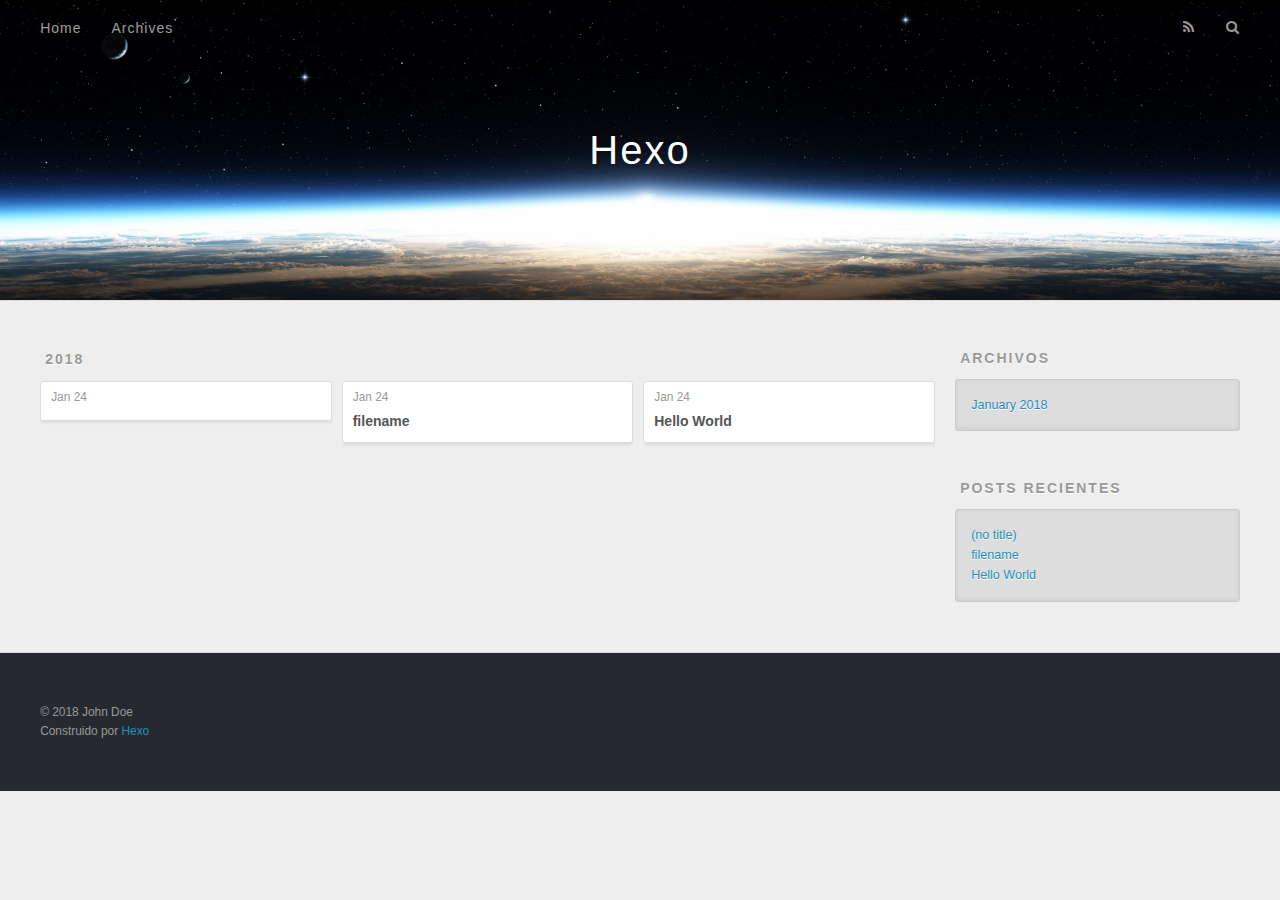
==== archives/index.html @ 4de9e670 "Site updated: 2018-01-24 11:43:22" ====
<!DOCTYPE html>
<html>
<head>
  <meta charset="utf-8">
  

  
  <title>Archivos | Hexo</title>
  <meta name="viewport" content="width=device-width, initial-scale=1, maximum-scale=1">
  <meta property="og:type" content="website">
<meta property="og:title" content="Hexo">
<meta property="og:url" content="http://yoursite.com/archives/index.html">
<meta property="og:site_name" content="Hexo">
<meta name="twitter:card" content="summary">
<meta name="twitter:title" content="Hexo">
  
    <link rel="alternate" href="/atom.xml" title="Hexo" type="application/atom+xml">
  
  
    <link rel="icon" href="/favicon.png">
  
  
    <link href="//fonts.googleapis.com/css?family=Source+Code+Pro" rel="stylesheet" type="text/css">
  
  <link rel="stylesheet" href="/css/style.css">
</head>

<body>
  <div id="container">
    <div id="wrap">
      <header id="header">
  <div id="banner"></div>
  <div id="header-outer" class="outer">
    <div id="header-title" class="inner">
      <h1 id="logo-wrap">
        <a href="/" id="logo">Hexo</a>
      </h1>
      
    </div>
    <div id="header-inner" class="inner">
      <nav id="main-nav">
        <a id="main-nav-toggle" class="nav-icon"></a>
        
          <a class="main-nav-link" href="/">Home</a>
        
          <a class="main-nav-link" href="/archives">Archives</a>
        
      </nav>
      <nav id="sub-nav">
        
          <a id="nav-rss-link" class="nav-icon" href="/atom.xml" title="RSS"></a>
        
        <a id="nav-search-btn" class="nav-icon" title="Buscar"></a>
      </nav>
      <div id="search-form-wrap">
        <form action="//google.com/search" method="get" accept-charset="UTF-8" class="search-form"><input type="search" name="q" class="search-form-input" placeholder="Search"><button type="submit" class="search-form-submit">&#xF002;</button><input type="hidden" name="sitesearch" value="http://yoursite.com"></form>
      </div>
    </div>
  </div>
</header>
      <div class="outer">
        <section id="main">
  
  
    
    
      
      
      <section class="archives-wrap">
        <div class="archive-year-wrap">
          <a href="/archives/2018" class="archive-year">2018</a>
        </div>
        <div class="archives">
    
    <article class="archive-article archive-type-post">
  <div class="archive-article-inner">
    <header class="archive-article-header">
      <a href="/2018/01/24/hello/" class="archive-article-date">
  <time datetime="2018-01-24T03:42:37.591Z" itemprop="datePublished">Jan 24</time>
</a>
      
    </header>
  </div>
</article>
  
    
    
    <article class="archive-article archive-type-post">
  <div class="archive-article-inner">
    <header class="archive-article-header">
      <a href="/2018/01/24/filename/" class="archive-article-date">
  <time datetime="2018-01-24T03:04:12.000Z" itemprop="datePublished">Jan 24</time>
</a>
      
  
    <h1 itemprop="name">
      <a class="archive-article-title" href="/2018/01/24/filename/">filename</a>
    </h1>
  

    </header>
  </div>
</article>
  
    
    
    <article class="archive-article archive-type-post">
  <div class="archive-article-inner">
    <header class="archive-article-header">
      <a href="/2018/01/24/hello-world/" class="archive-article-date">
  <time datetime="2018-01-24T02:50:59.111Z" itemprop="datePublished">Jan 24</time>
</a>
      
  
    <h1 itemprop="name">
      <a class="archive-article-title" href="/2018/01/24/hello-world/">Hello World</a>
    </h1>
  

    </header>
  </div>
</article>
  
  
    </div></section>
  


</section>
        
          <aside id="sidebar">
  
    

  
    

  
    
  
    
  <div class="widget-wrap">
    <h3 class="widget-title">Archivos</h3>
    <div class="widget">
      <ul class="archive-list"><li class="archive-list-item"><a class="archive-list-link" href="/archives/2018/01/">January 2018</a></li></ul>
    </div>
  </div>


  
    
  <div class="widget-wrap">
    <h3 class="widget-title">Posts recientes</h3>
    <div class="widget">
      <ul>
        
          <li>
            <a href="/2018/01/24/hello/">(no title)</a>
          </li>
        
          <li>
            <a href="/2018/01/24/filename/">filename</a>
          </li>
        
          <li>
            <a href="/2018/01/24/hello-world/">Hello World</a>
          </li>
        
      </ul>
    </div>
  </div>

  
</aside>
        
      </div>
      <footer id="footer">
  
  <div class="outer">
    <div id="footer-info" class="inner">
      &copy; 2018 John Doe<br>
      Construido por <a href="http://hexo.io/" target="_blank">Hexo</a>
    </div>
  </div>
</footer>
    </div>
    <nav id="mobile-nav">
  
    <a href="/" class="mobile-nav-link">Home</a>
  
    <a href="/archives" class="mobile-nav-link">Archives</a>
  
</nav>
    

<script src="//ajax.googleapis.com/ajax/libs/jquery/2.0.3/jquery.min.js"></script>


  <link rel="stylesheet" href="/fancybox/jquery.fancybox.css">
  <script src="/fancybox/jquery.fancybox.pack.js"></script>


<script src="/js/script.js"></script>



  </div>
</body>
</html>
---- css/style.css ----
body {
  width: 100%;
}
body:before,
body:after {
  content: "";
  display: table;
}
body:after {
  clear: both;
}
html,
body,
div,
span,
applet,
object,
iframe,
h1,
h2,
h3,
h4,
h5,
h6,
p,
blockquote,
pre,
a,
abbr,
acronym,
address,
big,
cite,
code,
del,
dfn,
em,
img,
ins,
kbd,
q,
s,
samp,
small,
strike,
strong,
sub,
sup,
tt,
var,
dl,
dt,
dd,
ol,
ul,
li,
fieldset,
form,
label,
legend,
table,
caption,
tbody,
tfoot,
thead,
tr,
th,
td {
  margin: 0;
  padding: 0;
  border: 0;
  outline: 0;
  font-weight: inherit;
  font-style: inherit;
  font-family: inherit;
  font-size: 100%;
  vertical-align: baseline;
}
body {
  line-height: 1;
  color: #000;
  background: #fff;
}
ol,
ul {
  list-style: none;
}
table {
  border-collapse: separate;
  border-spacing: 0;
  vertical-align: middle;
}
caption,
th,
td {
  text-align: left;
  font-weight: normal;
  vertical-align: middle;
}
a img {
  border: none;
}
input,
button {
  margin: 0;
  padding: 0;
}
input::-moz-focus-inner,
button::-moz-focus-inner {
  border: 0;
  padding: 0;
}
@font-face {
  font-family: FontAwesome;
  font-style: normal;
  font-weight: normal;
  src: url("fonts/fontawesome-webfont.eot?v=#4.0.3");
  src: url("fonts/fontawesome-webfont.eot?#iefix&v=#4.0.3") format("embedded-opentype"), url("fonts/fontawesome-webfont.woff?v=#4.0.3") format("woff"), url("fonts/fontawesome-webfont.ttf?v=#4.0.3") format("truetype"), url("fonts/fontawesome-webfont.svg#fontawesomeregular?v=#4.0.3") format("svg");
}
html,
body,
#container {
  height: 100%;
}
body {
  background: #eee;
  font: 14px -apple-system, BlinkMacSystemFont, "Segoe UI", "Roboto", "Oxygen", "Ubuntu", "Cantarell", "Fira Sans", "Droid Sans", "Helvetica Neue", sans-serif;
  -webkit-text-size-adjust: 100%;
}
.outer {
  max-width: 1220px;
  margin: 0 auto;
  padding: 0 20px;
}
.outer:before,
.outer:after {
  content: "";
  display: table;
}
.outer:after {
  clear: both;
}
.inner {
  display: inline;
  float: left;
  width: 98.33333333333333%;
  margin: 0 0.833333333333333%;
}
.left,
.alignleft {
  float: left;
}
.right,
.alignright {
  float: right;
}
.clear {
  clear: both;
}
#container {
  position: relative;
}
.mobile-nav-on {
  overflow: hidden;
}
#wrap {
  height: 100%;
  width: 100%;
  position: absolute;
  top: 0;
  left: 0;
  -webkit-transition: 0.2s ease-out;
  -moz-transition: 0.2s ease-out;
  -ms-transition: 0.2s ease-out;
  transition: 0.2s ease-out;
  z-index: 1;
  background: #eee;
}
.mobile-nav-on #wrap {
  left: 280px;
}
@media screen and (min-width: 768px) {
  #main {
    display: inline;
    float: left;
    width: 73.33333333333333%;
    margin: 0 0.833333333333333%;
  }
}
.article-date,
.article-category-link,
.archive-year,
.widget-title {
  text-decoration: none;
  text-transform: uppercase;
  letter-spacing: 2px;
  color: #999;
  margin-bottom: 1em;
  margin-left: 5px;
  line-height: 1em;
  text-shadow: 0 1px #fff;
  font-weight: bold;
}
.article-inner,
.archive-article-inner {
  background: #fff;
  -webkit-box-shadow: 1px 2px 3px #ddd;
  box-shadow: 1px 2px 3px #ddd;
  border: 1px solid #ddd;
  border-radius: 3px;
}
.article-entry h1,
.widget h1 {
  font-size: 2em;
}
.article-entry h2,
.widget h2 {
  font-size: 1.5em;
}
.article-entry h3,
.widget h3 {
  font-size: 1.3em;
}
.article-entry h4,
.widget h4 {
  font-size: 1.2em;
}
.article-entry h5,
.widget h5 {
  font-size: 1em;
}
.article-entry h6,
.widget h6 {
  font-size: 1em;
  color: #999;
}
.article-entry hr,
.widget hr {
  border: 1px dashed #ddd;
}
.article-entry strong,
.widget strong {
  font-weight: bold;
}
.article-entry em,
.widget em,
.article-entry cite,
.widget cite {
  font-style: italic;
}
.article-entry sup,
.widget sup,
.article-entry sub,
.widget sub {
  font-size: 0.75em;
  line-height: 0;
  position: relative;
  vertical-align: baseline;
}
.article-entry sup,
.widget sup {
  top: -0.5em;
}
.article-entry sub,
.widget sub {
  bottom: -0.2em;
}
.article-entry small,
.widget small {
  font-size: 0.85em;
}
.article-entry acronym,
.widget acronym,
.article-entry abbr,
.widget abbr {
  border-bottom: 1px dotted;
}
.article-entry ul,
.widget ul,
.article-entry ol,
.widget ol,
.article-entry dl,
.widget dl {
  margin: 0 20px;
  line-height: 1.6em;
}
.article-entry ul ul,
.widget ul ul,
.article-entry ol ul,
.widget ol ul,
.article-entry ul ol,
.widget ul ol,
.article-entry ol ol,
.widget ol ol {
  margin-top: 0;
  margin-bottom: 0;
}
.article-entry ul,
.widget ul {
  list-style: disc;
}
.article-entry ol,
.widget ol {
  list-style: decimal;
}
.article-entry dt,
.widget dt {
  font-weight: bold;
}
#header {
  height: 300px;
  position: relative;
  border-bottom: 1px solid #ddd;
}
#header:before,
#header:after {
  content: "";
  position: absolute;
  left: 0;
  right: 0;
  height: 40px;
}
#header:before {
  top: 0;
  background: -webkit-linear-gradient(rgba(0,0,0,0.2), transparent);
  background: -moz-linear-gradient(rgba(0,0,0,0.2), transparent);
  background: -ms-linear-gradient(rgba(0,0,0,0.2), transparent);
  background: linear-gradient(rgba(0,0,0,0.2), transparent);
}
#header:after {
  bottom: 0;
  background: -webkit-linear-gradient(transparent, rgba(0,0,0,0.2));
  background: -moz-linear-gradient(transparent, rgba(0,0,0,0.2));
  background: -ms-linear-gradient(transparent, rgba(0,0,0,0.2));
  background: linear-gradient(transparent, rgba(0,0,0,0.2));
}
#header-outer {
  height: 100%;
  position: relative;
}
#header-inner {
  position: relative;
  overflow: hidden;
}
#banner {
  position: absolute;
  top: 0;
  left: 0;
  width: 100%;
  height: 100%;
  background: url("images/banner.jpg") center #000;
  -webkit-background-size: cover;
  -moz-background-size: cover;
  background-size: cover;
  z-index: -1;
}
#header-title {
  text-align: center;
  height: 40px;
  position: absolute;
  top: 50%;
  left: 0;
  margin-top: -20px;
}
#logo,
#subtitle {
  text-decoration: none;
  color: #fff;
  font-weight: 300;
  text-shadow: 0 1px 4px rgba(0,0,0,0.3);
}
#logo {
  font-size: 40px;
  line-height: 40px;
  letter-spacing: 2px;
}
#subtitle {
  font-size: 16px;
  line-height: 16px;
  letter-spacing: 1px;
}
#subtitle-wrap {
  margin-top: 16px;
}
#main-nav {
  float: left;
  margin-left: -15px;
}
.nav-icon,
.main-nav-link {
  float: left;
  color: #fff;
  opacity: 0.6;
  text-decoration: none;
  text-shadow: 0 1px rgba(0,0,0,0.2);
  -webkit-transition: opacity 0.2s;
  -moz-transition: opacity 0.2s;
  -ms-transition: opacity 0.2s;
  transition: opacity 0.2s;
  display: block;
  padding: 20px 15px;
}
.nav-icon:hover,
.main-nav-link:hover {
  opacity: 1;
}
.nav-icon {
  font-family: FontAwesome;
  text-align: center;
  font-size: 14px;
  width: 14px;
  height: 14px;
  padding: 20px 15px;
  position: relative;
  cursor: pointer;
}
.main-nav-link {
  font-weight: 300;
  letter-spacing: 1px;
}
@media screen and (max-width: 479px) {
  .main-nav-link {
    display: none;
  }
}
#main-nav-toggle {
  display: none;
}
#main-nav-toggle:before {
  content: "\f0c9";
}
@media screen and (max-width: 479px) {
  #main-nav-toggle {
    display: block;
  }
}
#sub-nav {
  float: right;
  margin-right: -15px;
}
#nav-rss-link:before {
  content: "\f09e";
}
#nav-search-btn:before {
  content: "\f002";
}
#search-form-wrap {
  position: absolute;
  top: 15px;
  width: 150px;
  height: 30px;
  right: -150px;
  opacity: 0;
  -webkit-transition: 0.2s ease-out;
  -moz-transition: 0.2s ease-out;
  -ms-transition: 0.2s ease-out;
  transition: 0.2s ease-out;
}
#search-form-wrap.on {
  opacity: 1;
  right: 0;
}
@media screen and (max-width: 479px) {
  #search-form-wrap {
    width: 100%;
    right: -100%;
  }
}
.search-form {
  position: absolute;
  top: 0;
  left: 0;
  right: 0;
  background: #fff;
  padding: 5px 15px;
  border-radius: 15px;
  -webkit-box-shadow: 0 0 10px rgba(0,0,0,0.3);
  box-shadow: 0 0 10px rgba(0,0,0,0.3);
}
.search-form-input {
  border: none;
  background: none;
  color: #555;
  width: 100%;
  font: 13px -apple-system, BlinkMacSystemFont, "Segoe UI", "Roboto", "Oxygen", "Ubuntu", "Cantarell", "Fira Sans", "Droid Sans", "Helvetica Neue", sans-serif;
  outline: none;
}
.search-form-input::-webkit-search-results-decoration,
.search-form-input::-webkit-search-cancel-button {
  -webkit-appearance: none;
}
.search-form-submit {
  position: absolute;
  top: 50%;
  right: 10px;
  margin-top: -7px;
  font: 13px FontAwesome;
  border: none;
  background: none;
  color: #bbb;
  cursor: pointer;
}
.search-form-submit:hover,
.search-form-submit:focus {
  color: #777;
}
.article {
  margin: 50px 0;
}
.article-inner {
  overflow: hidden;
}
.article-meta:before,
.article-meta:after {
  content: "";
  display: table;
}
.article-meta:after {
  clear: both;
}
.article-date {
  float: left;
}
.article-category {
  float: left;
  line-height: 1em;
  color: #ccc;
  text-shadow: 0 1px #fff;
  margin-left: 8px;
}
.article-category:before {
  content: "\2022";
}
.article-category-link {
  margin: 0 12px 1em;
}
.article-header {
  padding: 20px 20px 0;
}
.article-title {
  text-decoration: none;
  font-size: 2em;
  font-weight: bold;
  color: #555;
  line-height: 1.1em;
  -webkit-transition: color 0.2s;
  -moz-transition: color 0.2s;
  -ms-transition: color 0.2s;
  transition: color 0.2s;
}
a.article-title:hover {
  color: #258fb8;
}
.article-entry {
  color: #555;
  padding: 0 20px;
}
.article-entry:before,
.article-entry:after {
  content: "";
  display: table;
}
.article-entry:after {
  clear: both;
}
.article-entry p,
.article-entry table {
  line-height: 1.6em;
  margin: 1.6em 0;
}
.article-entry h1,
.article-entry h2,
.article-entry h3,
.article-entry h4,
.article-entry h5,
.article-entry h6 {
  font-weight: bold;
}
.article-entry h1,
.article-entry h2,
.article-entry h3,
.article-entry h4,
.article-entry h5,
.article-entry h6 {
  line-height: 1.1em;
  margin: 1.1em 0;
}
.article-entry a {
  color: #258fb8;
  text-decoration: none;
}
.article-entry a:hover {
  text-decoration: underline;
}
.article-entry ul,
.article-entry ol,
.article-entry dl {
  margin-top: 1.6em;
  margin-bottom: 1.6em;
}
.article-entry img,
.article-entry video {
  max-width: 100%;
  height: auto;
  display: block;
  margin: auto;
}
.article-entry iframe {
  border: none;
}
.article-entry table {
  width: 100%;
  border-collapse: collapse;
  border-spacing: 0;
}
.article-entry th {
  font-weight: bold;
  border-bottom: 3px solid #ddd;
  padding-bottom: 0.5em;
}
.article-entry td {
  border-bottom: 1px solid #ddd;
  padding: 10px 0;
}
.article-entry blockquote {
  font-family: Georgia, "Times New Roman", serif;
  font-size: 1.4em;
  margin: 1.6em 20px;
  text-align: center;
}
.article-entry blockquote footer {
  font-size: 14px;
  margin: 1.6em 0;
  font-family: -apple-system, BlinkMacSystemFont, "Segoe UI", "Roboto", "Oxygen", "Ubuntu", "Cantarell", "Fira Sans", "Droid Sans", "Helvetica Neue", sans-serif;
}
.article-entry blockquote footer cite:before {
  content: "—";
  padding: 0 0.5em;
}
.article-entry .pullquote {
  text-align: left;
  width: 45%;
  margin: 0;
}
.article-entry .pullquote.left {
  margin-left: 0.5em;
  margin-right: 1em;
}
.article-entry .pullquote.right {
  margin-right: 0.5em;
  margin-left: 1em;
}
.article-entry .caption {
  color: #999;
  display: block;
  font-size: 0.9em;
  margin-top: 0.5em;
  position: relative;
  text-align: center;
}
.article-entry .video-container {
  position: relative;
  padding-top: 56.25%;
  height: 0;
  overflow: hidden;
}
.article-entry .video-container iframe,
.article-entry .video-container object,
.article-entry .video-container embed {
  position: absolute;
  top: 0;
  left: 0;
  width: 100%;
  height: 100%;
  margin-top: 0;
}
.article-more-link a {
  display: inline-block;
  line-height: 1em;
  padding: 6px 15px;
  border-radius: 15px;
  background: #eee;
  color: #999;
  text-shadow: 0 1px #fff;
  text-decoration: none;
}
.article-more-link a:hover {
  background: #258fb8;
  color: #fff;
  text-decoration: none;
  text-shadow: 0 1px #1e7293;
}
.article-footer {
  font-size: 0.85em;
  line-height: 1.6em;
  border-top: 1px solid #ddd;
  padding-top: 1.6em;
  margin: 0 20px 20px;
}
.article-footer:before,
.article-footer:after {
  content: "";
  display: table;
}
.article-footer:after {
  clear: both;
}
.article-footer a {
  color: #999;
  text-decoration: none;
}
.article-footer a:hover {
  color: #555;
}
.article-tag-list-item {
  float: left;
  margin-right: 10px;
}
.article-tag-list-link:before {
  content: "#";
}
.article-comment-link {
  float: right;
}
.article-comment-link:before {
  content: "\f075";
  font-family: FontAwesome;
  padding-right: 8px;
}
.article-share-link {
  cursor: pointer;
  float: right;
  margin-left: 20px;
}
.article-share-link:before {
  content: "\f064";
  font-family: FontAwesome;
  padding-right: 6px;
}
#article-nav {
  position: relative;
}
#article-nav:before,
#article-nav:after {
  content: "";
  display: table;
}
#article-nav:after {
  clear: both;
}
@media screen and (min-width: 768px) {
  #article-nav {
    margin: 50px 0;
  }
  #article-nav:before {
    width: 8px;
    height: 8px;
    position: absolute;
    top: 50%;
    left: 50%;
    margin-top: -4px;
    margin-left: -4px;
    content: "";
    border-radius: 50%;
    background: #ddd;
    -webkit-box-shadow: 0 1px 2px #fff;
    box-shadow: 0 1px 2px #fff;
  }
}
.article-nav-link-wrap {
  text-decoration: none;
  text-shadow: 0 1px #fff;
  color: #999;
  -webkit-box-sizing: border-box;
  -moz-box-sizing: border-box;
  box-sizing: border-box;
  margin-top: 50px;
  text-align: center;
  display: block;
}
.article-nav-link-wrap:hover {
  color: #555;
}
@media screen and (min-width: 768px) {
  .article-nav-link-wrap {
    width: 50%;
    margin-top: 0;
  }
}
@media screen and (min-width: 768px) {
  #article-nav-newer {
    float: left;
    text-align: right;
    padding-right: 20px;
  }
}
@media screen and (min-width: 768px) {
  #article-nav-older {
    float: right;
    text-align: left;
    padding-left: 20px;
  }
}
.article-nav-caption {
  text-transform: uppercase;
  letter-spacing: 2px;
  color: #ddd;
  line-height: 1em;
  font-weight: bold;
}
#article-nav-newer .article-nav-caption {
  margin-right: -2px;
}
.article-nav-title {
  font-size: 0.85em;
  line-height: 1.6em;
  margin-top: 0.5em;
}
.article-share-box {
  position: absolute;
  display: none;
  background: #fff;
  -webkit-box-shadow: 1px 2px 10px rgba(0,0,0,0.2);
  box-shadow: 1px 2px 10px rgba(0,0,0,0.2);
  border-radius: 3px;
  margin-left: -145px;
  overflow: hidden;
  z-index: 1;
}
.article-share-box.on {
  display: block;
}
.article-share-input {
  width: 100%;
  background: none;
  -webkit-box-sizing: border-box;
  -moz-box-sizing: border-box;
  box-sizing: border-box;
  font: 14px -apple-system, BlinkMacSystemFont, "Segoe UI", "Roboto", "Oxygen", "Ubuntu", "Cantarell", "Fira Sans", "Droid Sans", "Helvetica Neue", sans-serif;
  padding: 0 15px;
  color: #555;
  outline: none;
  border: 1px solid #ddd;
  border-radius: 3px 3px 0 0;
  height: 36px;
  line-height: 36px;
}
.article-share-links {
  background: #eee;
}
.article-share-links:before,
.article-share-links:after {
  content: "";
  display: table;
}
.article-share-links:after {
  clear: both;
}
.article-share-twitter,
.article-share-facebook,
.article-share-pinterest,
.article-share-google {
  width: 50px;
  height: 36px;
  display: block;
  float: left;
  position: relative;
  color: #999;
  text-shadow: 0 1px #fff;
}
.article-share-twitter:before,
.article-share-facebook:before,
.article-share-pinterest:before,
.article-share-google:before {
  font-size: 20px;
  font-family: FontAwesome;
  width: 20px;
  height: 20px;
  position: absolute;
  top: 50%;
  left: 50%;
  margin-top: -10px;
  margin-left: -10px;
  text-align: center;
}
.article-share-twitter:hover,
.article-share-facebook:hover,
.article-share-pinterest:hover,
.article-share-google:hover {
  color: #fff;
}
.article-share-twitter:before {
  content: "\f099";
}
.article-share-twitter:hover {
  background: #00aced;
  text-shadow: 0 1px #008abe;
}
.article-share-facebook:before {
  content: "\f09a";
}
.article-share-facebook:hover {
  background: #3b5998;
  text-shadow: 0 1px #2f477a;
}
.article-share-pinterest:before {
  content: "\f0d2";
}
.article-share-pinterest:hover {
  background: #cb2027;
  text-shadow: 0 1px #a21a1f;
}
.article-share-google:before {
  content: "\f0d5";
}
.article-share-google:hover {
  background: #dd4b39;
  text-shadow: 0 1px #be3221;
}
.article-gallery {
  background: #000;
  position: relative;
}
.article-gallery-photos {
  position: relative;
  overflow: hidden;
}
.article-gallery-img {
  display: none;
  max-width: 100%;
}
.article-gallery-img:first-child {
  display: block;
}
.article-gallery-img.loaded {
  position: absolute;
  display: block;
}
.article-gallery-img img {
  display: block;
  max-width: 100%;
  margin: 0 auto;
}
#comments {
  background: #fff;
  -webkit-box-shadow: 1px 2px 3px #ddd;
  box-shadow: 1px 2px 3px #ddd;
  padding: 20px;
  border: 1px solid #ddd;
  border-radius: 3px;
  margin: 50px 0;
}
#comments a {
  color: #258fb8;
}
.archives-wrap {
  margin: 50px 0;
}
.archives:before,
.archives:after {
  content: "";
  display: table;
}
.archives:after {
  clear: both;
}
.archive-year-wrap {
  margin-bottom: 1em;
}
.archives {
  -webkit-column-gap: 10px;
  -moz-column-gap: 10px;
  column-gap: 10px;
}
@media screen and (min-width: 480px) and (max-width: 767px) {
  .archives {
    -webkit-column-count: 2;
    -moz-column-count: 2;
    column-count: 2;
  }
}
@media screen and (min-width: 768px) {
  .archives {
    -webkit-column-count: 3;
    -moz-column-count: 3;
    column-count: 3;
  }
}
.archive-article {
  -webkit-column-break-inside: avoid;
  page-break-inside: avoid;
  overflow: hidden;
  break-inside: avoid-column;
}
.archive-article-inner {
  padding: 10px;
  margin-bottom: 15px;
}
.archive-article-title {
  text-decoration: none;
  font-weight: bold;
  color: #555;
  -webkit-transition: color 0.2s;
  -moz-transition: color 0.2s;
  -ms-transition: color 0.2s;
  transition: color 0.2s;
  line-height: 1.6em;
}
.archive-article-title:hover {
  color: #258fb8;
}
.archive-article-footer {
  margin-top: 1em;
}
.archive-article-date {
  color: #999;
  text-decoration: none;
  font-size: 0.85em;
  line-height: 1em;
  margin-bottom: 0.5em;
  display: block;
}
#page-nav {
  margin: 50px auto;
  background: #fff;
  -webkit-box-shadow: 1px 2px 3px #ddd;
  box-shadow: 1px 2px 3px #ddd;
  border: 1px solid #ddd;
  border-radius: 3px;
  text-align: center;
  color: #999;
  overflow: hidden;
}
#page-nav:before,
#page-nav:after {
  content: "";
  display: table;
}
#page-nav:after {
  clear: both;
}
#page-nav a,
#page-nav span {
  padding: 10px 20px;
  line-height: 1;
  height: 2ex;
}
#page-nav a {
  color: #999;
  text-decoration: none;
}
#page-nav a:hover {
  background: #999;
  color: #fff;
}
#page-nav .prev {
  float: left;
}
#page-nav .next {
  float: right;
}
#page-nav .page-number {
  display: inline-block;
}
@media screen and (max-width: 479px) {
  #page-nav .page-number {
    display: none;
  }
}
#page-nav .current {
  color: #555;
  font-weight: bold;
}
#page-nav .space {
  color: #ddd;
}
#footer {
  background: #262a30;
  padding: 50px 0;
  border-top: 1px solid #ddd;
  color: #999;
}
#footer a {
  color: #258fb8;
  text-decoration: none;
}
#footer a:hover {
  text-decoration: underline;
}
#footer-info {
  line-height: 1.6em;
  font-size: 0.85em;
}
.article-entry pre,
.article-entry .highlight {
  background: #2d2d2d;
  margin: 0 -20px;
  padding: 15px 20px;
  border-style: solid;
  border-color: #ddd;
  border-width: 1px 0;
  overflow: auto;
  color: #ccc;
  line-height: 22.400000000000002px;
}
.article-entry .highlight .gutter pre,
.article-entry .gist .gist-file .gist-data .line-numbers {
  color: #666;
  font-size: 0.85em;
}
.article-entry pre,
.article-entry code {
  font-family: "Source Code Pro", Consolas, Monaco, Menlo, Consolas, monospace;
}
.article-entry code {
  background: #eee;
  text-shadow: 0 1px #fff;
  padding: 0 0.3em;
}
.article-entry pre code {
  background: none;
  text-shadow: none;
  padding: 0;
}
.article-entry .highlight pre {
  border: none;
  margin: 0;
  padding: 0;
}
.article-entry .highlight table {
  margin: 0;
  width: auto;
}
.article-entry .highlight td {
  border: none;
  padding: 0;
}
.article-entry .highlight figcaption {
  font-size: 0.85em;
  color: #999;
  line-height: 1em;
  margin-bottom: 1em;
}
.article-entry .highlight figcaption:before,
.article-entry .highlight figcaption:after {
  content: "";
  display: table;
}
.article-entry .highlight figcaption:after {
  clear: both;
}
.article-entry .highlight figcaption a {
  float: right;
}
.article-entry .highlight .gutter pre {
  text-align: right;
  padding-right: 20px;
}
.article-entry .highlight .line {
  height: 22.400000000000002px;
}
.article-entry .highlight .line.marked {
  background: #515151;
}
.article-entry .gist {
  margin: 0 -20px;
  border-style: solid;
  border-color: #ddd;
  border-width: 1px 0;
  background: #2d2d2d;
  padding: 15px 20px 15px 0;
}
.article-entry .gist .gist-file {
  border: none;
  font-family: "Source Code Pro", Consolas, Monaco, Menlo, Consolas, monospace;
  margin: 0;
}
.article-entry .gist .gist-file .gist-data {
  background: none;
  border: none;
}
.article-entry .gist .gist-file .gist-data .line-numbers {
  background: none;
  border: none;
  padding: 0 20px 0 0;
}
.article-entry .gist .gist-file .gist-data .line-data {
  padding: 0 !important;
}
.article-entry .gist .gist-file .highlight {
  margin: 0;
  padding: 0;
  border: none;
}
.article-entry .gist .gist-file .gist-meta {
  background: #2d2d2d;
  color: #999;
  font: 0.85em -apple-system, BlinkMacSystemFont, "Segoe UI", "Roboto", "Oxygen", "Ubuntu", "Cantarell", "Fira Sans", "Droid Sans", "Helvetica Neue", sans-serif;
  text-shadow: 0 0;
  padding: 0;
  margin-top: 1em;
  margin-left: 20px;
}
.article-entry .gist .gist-file .gist-meta a {
  color: #258fb8;
  font-weight: normal;
}
.article-entry .gist .gist-file .gist-meta a:hover {
  text-decoration: underline;
}
pre .comment,
pre .title {
  color: #999;
}
pre .variable,
pre .attribute,
pre .tag,
pre .regexp,
pre .ruby .constant,
pre .xml .tag .title,
pre .xml .pi,
pre .xml .doctype,
pre .html .doctype,
pre .css .id,
pre .css .class,
pre .css .pseudo {
  color: #f2777a;
}
pre .number,
pre .preprocessor,
pre .built_in,
pre .literal,
pre .params,
pre .constant {
  color: #f99157;
}
pre .class,
pre .ruby .class .title,
pre .css .rules .attribute {
  color: #9c9;
}
pre .string,
pre .value,
pre .inheritance,
pre .header,
pre .ruby .symbol,
pre .xml .cdata {
  color: #9c9;
}
pre .css .hexcolor {
  color: #6cc;
}
pre .function,
pre .python .decorator,
pre .python .title,
pre .ruby .function .title,
pre .ruby .title .keyword,
pre .perl .sub,
pre .javascript .title,
pre .coffeescript .title {
  color: #69c;
}
pre .keyword,
pre .javascript .function {
  color: #c9c;
}
@media screen and (max-width: 479px) {
  #mobile-nav {
    position: absolute;
    top: 0;
    left: 0;
    width: 280px;
    height: 100%;
    background: #191919;
    border-right: 1px solid #fff;
  }
}
@media screen and (max-width: 479px) {
  .mobile-nav-link {
    display: block;
    color: #999;
    text-decoration: none;
    padding: 15px 20px;
    font-weight: bold;
  }
  .mobile-nav-link:hover {
    color: #fff;
  }
}
@media screen and (min-width: 768px) {
  #sidebar {
    display: inline;
    float: left;
    width: 23.333333333333332%;
    margin: 0 0.833333333333333%;
  }
}
.widget-wrap {
  margin: 50px 0;
}
.widget {
  color: #777;
  text-shadow: 0 1px #fff;
  background: #ddd;
  -webkit-box-shadow: 0 -1px 4px #ccc inset;
  box-shadow: 0 -1px 4px #ccc inset;
  border: 1px solid #ccc;
  padding: 15px;
  border-radius: 3px;
}
.widget a {
  color: #258fb8;
  text-decoration: none;
}
.widget a:hover {
  text-decoration: underline;
}
.widget ul ul,
.widget ol ul,
.widget dl ul,
.widget ul ol,
.widget ol ol,
.widget dl ol,
.widget ul dl,
.widget ol dl,
.widget dl dl {
  margin-left: 15px;
  list-style: disc;
}
.widget {
  line-height: 1.6em;
  word-wrap: break-word;
  font-size: 0.9em;
}
.widget ul,
.widget ol {
  list-style: none;
  margin: 0;
}
.widget ul ul,
.widget ol ul,
.widget ul ol,
.widget ol ol {
  margin: 0 20px;
}
.widget ul ul,
.widget ol ul {
  list-style: disc;
}
.widget ul ol,
.widget ol ol {
  list-style: decimal;
}
.category-list-count,
.tag-list-count,
.archive-list-count {
  padding-left: 5px;
  color: #999;
  font-size: 0.85em;
}
.category-list-count:before,
.tag-list-count:before,
.archive-list-count:before {
  content: "(";
}
.category-list-count:after,
.tag-list-count:after,
.archive-list-count:after {
  content: ")";
}
.tagcloud a {
  margin-right: 5px;
  display: inline-block;
}
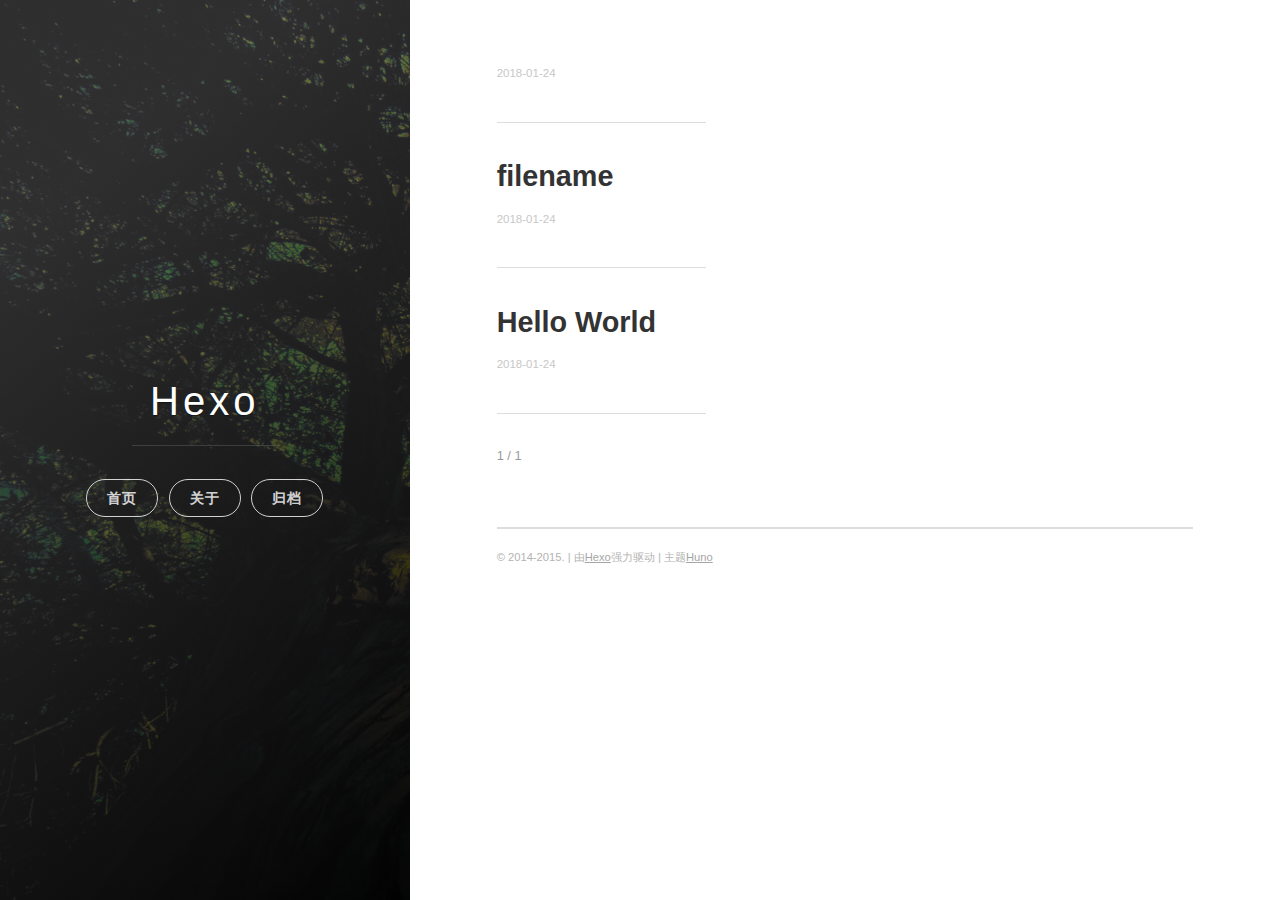
==== commit 22751976: "Site updated: 2018-01-24 13:03:31" ====
--- a/archives/index.html
+++ b/archives/index.html
@@ -1,209 +1,255 @@
 <!DOCTYPE html>
 <html>
 <head>
-  <meta charset="utf-8">
-  
-
-  
-  <title>Archivos | Hexo</title>
-  <meta name="viewport" content="width=device-width, initial-scale=1, maximum-scale=1">
-  <meta property="og:type" content="website">
-<meta property="og:title" content="Hexo">
+    <meta charset="utf-8">
+    <meta http-equiv="X-UA-Compatible" content="chrome=1">
+
+    
+
+    <title>
+      Archives 
+    </title>
+
+    <meta name="viewport" content="width=device-width, initial-scale=1, maximum-scale=1, user-scalable=no">
+    
+      <meta name="author" content="John Doe">
+    
+    
+
+    <meta property="og:type" content="website">
+<meta property="og:title" content="Archives">
 <meta property="og:url" content="http://yoursite.com/archives/index.html">
 <meta property="og:site_name" content="Hexo">
 <meta name="twitter:card" content="summary">
-<meta name="twitter:title" content="Hexo">
+<meta name="twitter:title" content="Archives">
+    
+    
+    
+      <link rel="icon" type="image/x-icon" href="/favicon.png">
+    
+    <link rel="stylesheet" href="/css/uno.css">
+    <link rel="stylesheet" href="/css/highlight.css">
+    <link rel="stylesheet" href="/css/archive.css">
+    <link rel="stylesheet" href="/css/china-social-icon.css">
+
+</head>
+<body>
+
+    <span class="mobile btn-mobile-menu">
+        <i class="icon icon-list btn-mobile-menu__icon"></i>
+        <i class="icon icon-x-circle btn-mobile-close__icon hidden"></i>
+    </span>
+
+    
+
+<header class="panel-cover panel-cover--collapsed">
+
+
+  <div class="panel-main">
+
   
-    <link rel="alternate" href="/atom.xml" title="Hexo" type="application/atom+xml">
-  
-  
-    <link rel="icon" href="/favicon.png">
-  
-  
-    <link href="//fonts.googleapis.com/css?family=Source+Code+Pro" rel="stylesheet" type="text/css">
-  
-  <link rel="stylesheet" href="/css/style.css">
-</head>
-
-<body>
-  <div id="container">
-    <div id="wrap">
-      <header id="header">
-  <div id="banner"></div>
-  <div id="header-outer" class="outer">
-    <div id="header-title" class="inner">
-      <h1 id="logo-wrap">
-        <a href="/" id="logo">Hexo</a>
-      </h1>
-      
+    <div class="panel-main__inner panel-inverted">
+    <div class="panel-main__content">
+
+        
+
+        <h1 class="panel-cover__title panel-title"><a href="/" title="link to homepage">Hexo</a></h1>
+        <hr class="panel-cover__divider" />
+
+        
+
+        <div class="navigation-wrapper">
+
+          <nav class="cover-navigation cover-navigation--primary">
+            <ul class="navigation">
+
+              
+                
+                <li class="navigation__item"><a href="/#blog" title="" class="blog-button">首页</a></li>
+              
+                
+                <li class="navigation__item"><a href="/about" title="" class="">关于</a></li>
+              
+                
+                <li class="navigation__item"><a href="/archive" title="" class="">归档</a></li>
+              
+
+            </ul>
+          </nav>
+
+          <!-- ----------------------------
+To add a new social icon simply duplicate one of the list items from below
+and change the class in the <i> tag to match the desired social network
+and then add your link to the <a>. Here is a full list of social network
+classes that you can use:
+
+    icon-social-500px
+    icon-social-behance
+    icon-social-delicious
+    icon-social-designer-news
+    icon-social-deviant-art
+    icon-social-digg
+    icon-social-dribbble
+    icon-social-facebook
+    icon-social-flickr
+    icon-social-forrst
+    icon-social-foursquare
+    icon-social-github
+    icon-social-google-plus
+    icon-social-hi5
+    icon-social-instagram
+    icon-social-lastfm
+    icon-social-linkedin
+    icon-social-medium
+    icon-social-myspace
+    icon-social-path
+    icon-social-pinterest
+    icon-social-rdio
+    icon-social-reddit
+    icon-social-skype
+    icon-social-spotify
+    icon-social-stack-overflow
+    icon-social-steam
+    icon-social-stumbleupon
+    icon-social-treehouse
+    icon-social-tumblr
+    icon-social-twitter
+    icon-social-vimeo
+    icon-social-xbox
+    icon-social-yelp
+    icon-social-youtube
+    icon-social-zerply
+    icon-mail
+
+-------------------------------->
+
+<!-- add social info here -->
+
+
+
+        </div>
+
+      </div>
+
     </div>
-    <div id="header-inner" class="inner">
-      <nav id="main-nav">
-        <a id="main-nav-toggle" class="nav-icon"></a>
-        
-          <a class="main-nav-link" href="/">Home</a>
-        
-          <a class="main-nav-link" href="/archives">Archives</a>
-        
-      </nav>
-      <nav id="sub-nav">
-        
-          <a id="nav-rss-link" class="nav-icon" href="/atom.xml" title="RSS"></a>
-        
-        <a id="nav-search-btn" class="nav-icon" title="Buscar"></a>
-      </nav>
-      <div id="search-form-wrap">
-        <form action="//google.com/search" method="get" accept-charset="UTF-8" class="search-form"><input type="search" name="q" class="search-form-input" placeholder="Search"><button type="submit" class="search-form-submit">&#xF002;</button><input type="hidden" name="sitesearch" value="http://yoursite.com"></form>
-      </div>
-    </div>
+
+    <div class="panel-cover--overlay"></div>
   </div>
 </header>
-      <div class="outer">
-        <section id="main">
-  
-  
-    
-    
-      
-      
-      <section class="archives-wrap">
-        <div class="archive-year-wrap">
-          <a href="/archives/2018" class="archive-year">2018</a>
+
+    <div class="content-wrapper">
+        <div class="content-wrapper__inner entry">
+            
+
+
+   <!-- do nothing -->
+
+
+<div class="main-post-list">
+    <ol class="post-list">
+    
+    
+    <li>
+
+      <h2 class="post-list__post-title post-title">
+        <a href="/2018/01/24/hello/" title="link to "></a>
+      </h2>
+
+      <div class="post-list__meta">
+
+        <time datetime="2018-01-24" class="post-list__meta--date date">2018-01-24</time> 
+      </div>
+
+      <div class="excerpt">
+        
+      </div>
+
+      <hr class="post-list__divider" />
+    </li>
+    
+    <li>
+
+      <h2 class="post-list__post-title post-title">
+        <a href="/2018/01/24/filename/" title="link to filename">filename</a>
+      </h2>
+
+      <div class="post-list__meta">
+
+        <time datetime="2018-01-24" class="post-list__meta--date date">2018-01-24</time> 
+      </div>
+
+      <div class="excerpt">
+        
+      </div>
+
+      <hr class="post-list__divider" />
+    </li>
+    
+    <li>
+
+      <h2 class="post-list__post-title post-title">
+        <a href="/2018/01/24/hello-world/" title="link to Hello World">Hello World</a>
+      </h2>
+
+      <div class="post-list__meta">
+
+        <time datetime="2018-01-24" class="post-list__meta--date date">2018-01-24</time> 
+      </div>
+
+      <div class="excerpt">
+        
+      </div>
+
+      <hr class="post-list__divider" />
+    </li>
+    
+  </ol>
+
+  <hr class="post-list__divider " />
+
+<nav class="pagination" role="navigation">
+    
+
+    <span class="pagination__page-number"> 1 / 1</span>
+    
+    
+</nav>
+
+
+</div>
+            <footer class="footer">
+
+    <span class="footer__copyright">&copy; 2014-2015. | 由<a href="https://hexo.io/">Hexo</a>强力驱动 | 主题<a href="https://github.com/someus/huno">Huno</a></span>
+    
+</footer>
         </div>
-        <div class="archives">
-    
-    <article class="archive-article archive-type-post">
-  <div class="archive-article-inner">
-    <header class="archive-article-header">
-      <a href="/2018/01/24/hello/" class="archive-article-date">
-  <time datetime="2018-01-24T03:42:37.591Z" itemprop="datePublished">Jan 24</time>
-</a>
-      
-    </header>
-  </div>
-</article>
-  
-    
-    
-    <article class="archive-article archive-type-post">
-  <div class="archive-article-inner">
-    <header class="archive-article-header">
-      <a href="/2018/01/24/filename/" class="archive-article-date">
-  <time datetime="2018-01-24T03:04:12.000Z" itemprop="datePublished">Jan 24</time>
-</a>
-      
-  
-    <h1 itemprop="name">
-      <a class="archive-article-title" href="/2018/01/24/filename/">filename</a>
-    </h1>
-  
-
-    </header>
-  </div>
-</article>
-  
-    
-    
-    <article class="archive-article archive-type-post">
-  <div class="archive-article-inner">
-    <header class="archive-article-header">
-      <a href="/2018/01/24/hello-world/" class="archive-article-date">
-  <time datetime="2018-01-24T02:50:59.111Z" itemprop="datePublished">Jan 24</time>
-</a>
-      
-  
-    <h1 itemprop="name">
-      <a class="archive-article-title" href="/2018/01/24/hello-world/">Hello World</a>
-    </h1>
-  
-
-    </header>
-  </div>
-</article>
-  
-  
-    </div></section>
-  
-
-
-</section>
-        
-          <aside id="sidebar">
-  
-    
-
-  
-    
-
-  
-    
-  
-    
-  <div class="widget-wrap">
-    <h3 class="widget-title">Archivos</h3>
-    <div class="widget">
-      <ul class="archive-list"><li class="archive-list-item"><a class="archive-list-link" href="/archives/2018/01/">January 2018</a></li></ul>
     </div>
-  </div>
-
-
-  
-    
-  <div class="widget-wrap">
-    <h3 class="widget-title">Posts recientes</h3>
-    <div class="widget">
-      <ul>
-        
-          <li>
-            <a href="/2018/01/24/hello/">(no title)</a>
-          </li>
-        
-          <li>
-            <a href="/2018/01/24/filename/">filename</a>
-          </li>
-        
-          <li>
-            <a href="/2018/01/24/hello-world/">Hello World</a>
-          </li>
-        
-      </ul>
-    </div>
-  </div>
-
-  
-</aside>
-        
-      </div>
-      <footer id="footer">
-  
-  <div class="outer">
-    <div id="footer-info" class="inner">
-      &copy; 2018 John Doe<br>
-      Construido por <a href="http://hexo.io/" target="_blank">Hexo</a>
-    </div>
-  </div>
-</footer>
-    </div>
-    <nav id="mobile-nav">
-  
-    <a href="/" class="mobile-nav-link">Home</a>
-  
-    <a href="/archives" class="mobile-nav-link">Archives</a>
-  
-</nav>
-    
-
-<script src="//ajax.googleapis.com/ajax/libs/jquery/2.0.3/jquery.min.js"></script>
-
-
-  <link rel="stylesheet" href="/fancybox/jquery.fancybox.css">
-  <script src="/fancybox/jquery.fancybox.pack.js"></script>
-
-
-<script src="/js/script.js"></script>
-
-
-
-  </div>
+
+    <!-- js files -->
+    <script src="/js/jquery.min.js"></script>
+    <script src="/js/main.js"></script>
+    <script src="/js/scale.fix.js"></script>
+    
+
+    
+
+    <script type="text/javascript" src="//cdn.mathjax.org/mathjax/latest/MathJax.js?config=TeX-AMS-MML_HTMLorMML"></script>
+    <script type="text/javascript"> 
+        $(document).ready(function(){
+            MathJax.Hub.Config({ 
+                tex2jax: {inlineMath: [['[latex]','[/latex]'], ['\\(','\\)']]} 
+            });
+        });
+    </script>
+
+
+    
+    
+    
+    <!--kill ie6 -->
+<!--[if IE 6]>
+  <script src="//letskillie6.googlecode.com/svn/trunk/2/zh_CN.js"></script>
+<![endif]-->
+
 </body>
-</html>+</html>
--- a/css/uno.css
+++ b/css/uno.css
@@ -0,0 +1,1703 @@
+/*@import 'http://fonts.googleapis.com/css?family=Raleway:400,700|Roboto+Slab:300,400)';*/
+
+/* http://meyerweb.com/eric/tools/css/reset/
+   v2.0 | 20110126
+   License: none (public domain)
+*/
+@import url(../css/animate.css);
+html, body, div, span, applet, object, iframe, h1, h2, h3, h4, h5, h6, p, blockquote, pre, a, abbr, acronym, address, big, cite, code, del, dfn, em, img, ins, kbd, q, s, samp, small, strike, strong, sub, sup, tt, var, b, u, i, center, dl, dt, dd, ol, ul, li, fieldset, form, label, legend, table, caption, tbody, tfoot, thead, tr, th, td, article, aside, canvas, details, embed, figure, figcaption, footer, header, hgroup, menu, nav, output, ruby, section, summary, time, mark, audio, video {
+  margin: 0;
+  padding: 0;
+  border: 0;
+  font-size: 100%;
+  font: inherit;
+  vertical-align: baseline; }
+
+/* HTML5 display-role reset for older browsers */
+article, aside, details, figcaption, figure, footer, header, hgroup, menu, nav, section {
+  display: block; }
+
+body {
+  line-height: 1; }
+
+ol, ul {
+  list-style: none; }
+
+blockquote, q {
+  quotes: none; }
+
+blockquote:before, blockquote:after {
+  content: '';
+  content: none; }
+
+q:before, q:after {
+  content: '';
+  content: none; }
+
+
+
+body {
+  width: 100%;
+  *zoom: 1; }
+  body:before, body:after {
+    content: "";
+    display: table; }
+  body:after {
+    clear: both; }
+
+/*
+ * Foundation Icons v 3.0
+ * Made by ZURB 2013 http://zurb.com/playground/foundation-icon-fonts-3
+ * MIT License
+ */
+@font-face {
+  font-family: "foundation-icons";
+  src: url("../fonts/foundation-icons/foundation-icons.eot");
+  src: url("../fonts/foundation-icons/foundation-icons.eot?#iefix") format("embedded-opentype"), url("../fonts/foundation-icons/foundation-icons.woff") format("woff"), url("../fonts/foundation-icons/foundation-icons.ttf") format("truetype"), url("../fonts/foundation-icons/foundation-icons.svg#fontcustom") format("svg");
+  font-weight: normal;
+  font-style: normal; }
+.icon:before {
+  font-family: "foundation-icons";
+  font-style: normal;
+  font-weight: normal;
+  font-variant: normal;
+  text-transform: none;
+  line-height: 1;
+  -webkit-font-smoothing: antialiased;
+  display: inline-block;
+  text-decoration: inherit; }
+
+.icon-address-book:before {
+  content: "\f100"; }
+
+.icon-alert:before {
+  content: "\f101"; }
+
+.icon-align-center:before {
+  content: "\f102"; }
+
+.icon-align-justify:before {
+  content: "\f103"; }
+
+.icon-align-left:before {
+  content: "\f104"; }
+
+.icon-align-right:before {
+  content: "\f105"; }
+
+.icon-anchor:before {
+  content: "\f106"; }
+
+.icon-annotate:before {
+  content: "\f107"; }
+
+.icon-archive:before {
+  content: "\f108"; }
+
+.icon-arrow-down:before {
+  content: "\f109"; }
+
+.icon-arrow-left:before {
+  content: "\f10a"; }
+
+.icon-arrow-right:before {
+  content: "\f10b"; }
+
+.icon-arrow-up:before {
+  content: "\f10c"; }
+
+.icon-arrows-compress:before {
+  content: "\f10d"; }
+
+.icon-arrows-expand:before {
+  content: "\f10e"; }
+
+.icon-arrows-in:before {
+  content: "\f10f"; }
+
+.icon-arrows-out:before {
+  content: "\f110"; }
+
+.icon-asl:before {
+  content: "\f111"; }
+
+.icon-asterisk:before {
+  content: "\f112"; }
+
+.icon-at-sign:before {
+  content: "\f113"; }
+
+.icon-background-color:before {
+  content: "\f114"; }
+
+.icon-battery-empty:before {
+  content: "\f115"; }
+
+.icon-battery-full:before {
+  content: "\f116"; }
+
+.icon-battery-half:before {
+  content: "\f117"; }
+
+.icon-bitcoin-circle:before {
+  content: "\f118"; }
+
+.icon-bitcoin:before {
+  content: "\f119"; }
+
+.icon-blind:before {
+  content: "\f11a"; }
+
+.icon-bluetooth:before {
+  content: "\f11b"; }
+
+.icon-bold:before {
+  content: "\f11c"; }
+
+.icon-book-bookmark:before {
+  content: "\f11d"; }
+
+.icon-book:before {
+  content: "\f11e"; }
+
+.icon-bookmark:before {
+  content: "\f11f"; }
+
+.icon-braille:before {
+  content: "\f120"; }
+
+.icon-burst-new:before {
+  content: "\f121"; }
+
+.icon-burst-sale:before {
+  content: "\f122"; }
+
+.icon-burst:before {
+  content: "\f123"; }
+
+.icon-calendar:before {
+  content: "\f124"; }
+
+.icon-camera:before {
+  content: "\f125"; }
+
+.icon-check:before {
+  content: "\f126"; }
+
+.icon-checkbox:before {
+  content: "\f127"; }
+
+.icon-clipboard-notes:before {
+  content: "\f128"; }
+
+.icon-clipboard-pencil:before {
+  content: "\f129"; }
+
+.icon-clipboard:before {
+  content: "\f12a"; }
+
+.icon-clock:before {
+  content: "\f12b"; }
+
+.icon-closed-caption:before {
+  content: "\f12c"; }
+
+.icon-cloud:before {
+  content: "\f12d"; }
+
+.icon-comment-minus:before {
+  content: "\f12e"; }
+
+.icon-comment-quotes:before {
+  content: "\f12f"; }
+
+.icon-comment-video:before {
+  content: "\f130"; }
+
+.icon-comment:before {
+  content: "\f131"; }
+
+.icon-comments:before {
+  content: "\f132"; }
+
+.icon-compass:before {
+  content: "\f133"; }
+
+.icon-contrast:before {
+  content: "\f134"; }
+
+.icon-credit-card:before {
+  content: "\f135"; }
+
+.icon-crop:before {
+  content: "\f136"; }
+
+.icon-crown:before {
+  content: "\f137"; }
+
+.icon-css3:before {
+  content: "\f138"; }
+
+.icon-database:before {
+  content: "\f139"; }
+
+.icon-die-five:before {
+  content: "\f13a"; }
+
+.icon-die-four:before {
+  content: "\f13b"; }
+
+.icon-die-one:before {
+  content: "\f13c"; }
+
+.icon-die-six:before {
+  content: "\f13d"; }
+
+.icon-die-three:before {
+  content: "\f13e"; }
+
+.icon-die-two:before {
+  content: "\f13f"; }
+
+.icon-dislike:before {
+  content: "\f140"; }
+
+.icon-dollar-bill:before {
+  content: "\f141"; }
+
+.icon-dollar:before {
+  content: "\f142"; }
+
+.icon-download:before {
+  content: "\f143"; }
+
+.icon-eject:before {
+  content: "\f144"; }
+
+.icon-elevator:before {
+  content: "\f145"; }
+
+.icon-euro:before {
+  content: "\f146"; }
+
+.icon-eye:before {
+  content: "\f147"; }
+
+.icon-fast-forward:before {
+  content: "\f148"; }
+
+.icon-female-symbol:before {
+  content: "\f149"; }
+
+.icon-female:before {
+  content: "\f14a"; }
+
+.icon-filter:before {
+  content: "\f14b"; }
+
+.icon-first-aid:before {
+  content: "\f14c"; }
+
+.icon-flag:before {
+  content: "\f14d"; }
+
+.icon-folder-add:before {
+  content: "\f14e"; }
+
+.icon-folder-lock:before {
+  content: "\f14f"; }
+
+.icon-folder:before {
+  content: "\f150"; }
+
+.icon-foot:before {
+  content: "\f151"; }
+
+.icon-foundation:before {
+  content: "\f152"; }
+
+.icon-graph-bar:before {
+  content: "\f153"; }
+
+.icon-graph-horizontal:before {
+  content: "\f154"; }
+
+.icon-graph-pie:before {
+  content: "\f155"; }
+
+.icon-graph-trend:before {
+  content: "\f156"; }
+
+.icon-guide-dog:before {
+  content: "\f157"; }
+
+.icon-hearing-aid:before {
+  content: "\f158"; }
+
+.icon-heart:before {
+  content: "\f159"; }
+
+.icon-home:before {
+  content: "\f15a"; }
+
+.icon-html5:before {
+  content: "\f15b"; }
+
+.icon-indent-less:before {
+  content: "\f15c"; }
+
+.icon-indent-more:before {
+  content: "\f15d"; }
+
+.icon-info:before {
+  content: "\f15e"; }
+
+.icon-italic:before {
+  content: "\f15f"; }
+
+.icon-key:before {
+  content: "\f160"; }
+
+.icon-laptop:before {
+  content: "\f161"; }
+
+.icon-layout:before {
+  content: "\f162"; }
+
+.icon-lightbulb:before {
+  content: "\f163"; }
+
+.icon-like:before {
+  content: "\f164"; }
+
+.icon-link:before {
+  content: "\f165"; }
+
+.icon-list-bullet:before {
+  content: "\f166"; }
+
+.icon-list-number:before {
+  content: "\f167"; }
+
+.icon-list-thumbnails:before {
+  content: "\f168"; }
+
+.icon-list:before {
+  content: "\f169"; }
+
+.icon-lock:before {
+  content: "\f16a"; }
+
+.icon-loop:before {
+  content: "\f16b"; }
+
+.icon-magnifying-glass:before {
+  content: "\f16c"; }
+
+.icon-mail:before {
+  content: "\f16d"; }
+
+.icon-male-female:before {
+  content: "\f16e"; }
+
+.icon-male-symbol:before {
+  content: "\f16f"; }
+
+.icon-male:before {
+  content: "\f170"; }
+
+.icon-map:before {
+  content: "\f171"; }
+
+.icon-marker:before {
+  content: "\f172"; }
+
+.icon-megaphone:before {
+  content: "\f173"; }
+
+.icon-microphone:before {
+  content: "\f174"; }
+
+.icon-minus-circle:before {
+  content: "\f175"; }
+
+.icon-minus:before {
+  content: "\f176"; }
+
+.icon-mobile-signal:before {
+  content: "\f177"; }
+
+.icon-mobile:before {
+  content: "\f178"; }
+
+.icon-monitor:before {
+  content: "\f179"; }
+
+.icon-mountains:before {
+  content: "\f17a"; }
+
+.icon-music:before {
+  content: "\f17b"; }
+
+.icon-next:before {
+  content: "\f17c"; }
+
+.icon-no-dogs:before {
+  content: "\f17d"; }
+
+.icon-no-smoking:before {
+  content: "\f17e"; }
+
+.icon-page-add:before {
+  content: "\f17f"; }
+
+.icon-page-copy:before {
+  content: "\f180"; }
+
+.icon-page-csv:before {
+  content: "\f181"; }
+
+.icon-page-delete:before {
+  content: "\f182"; }
+
+.icon-page-doc:before {
+  content: "\f183"; }
+
+.icon-page-edit:before {
+  content: "\f184"; }
+
+.icon-page-export-csv:before {
+  content: "\f185"; }
+
+.icon-page-export-doc:before {
+  content: "\f186"; }
+
+.icon-page-export-pdf:before {
+  content: "\f187"; }
+
+.icon-page-export:before {
+  content: "\f188"; }
+
+.icon-page-filled:before {
+  content: "\f189"; }
+
+.icon-page-multiple:before {
+  content: "\f18a"; }
+
+.icon-page-pdf:before {
+  content: "\f18b"; }
+
+.icon-page-remove:before {
+  content: "\f18c"; }
+
+.icon-page-search:before {
+  content: "\f18d"; }
+
+.icon-page:before {
+  content: "\f18e"; }
+
+.icon-paint-bucket:before {
+  content: "\f18f"; }
+
+.icon-paperclip:before {
+  content: "\f190"; }
+
+.icon-pause:before {
+  content: "\f191"; }
+
+.icon-paw:before {
+  content: "\f192"; }
+
+.icon-paypal:before {
+  content: "\f193"; }
+
+.icon-pencil:before {
+  content: "\f194"; }
+
+.icon-photo:before {
+  content: "\f195"; }
+
+.icon-play-circle:before {
+  content: "\f196"; }
+
+.icon-play-video:before {
+  content: "\f197"; }
+
+.icon-play:before {
+  content: "\f198"; }
+
+.icon-plus:before {
+  content: "\f199"; }
+
+.icon-pound:before {
+  content: "\f19a"; }
+
+.icon-power:before {
+  content: "\f19b"; }
+
+.icon-previous:before {
+  content: "\f19c"; }
+
+.icon-price-tag:before {
+  content: "\f19d"; }
+
+.icon-pricetag-multiple:before {
+  content: "\f19e"; }
+
+.icon-print:before {
+  content: "\f19f"; }
+
+.icon-prohibited:before {
+  content: "\f1a0"; }
+
+.icon-projection-screen:before {
+  content: "\f1a1"; }
+
+.icon-puzzle:before {
+  content: "\f1a2"; }
+
+.icon-quote:before {
+  content: "\f1a3"; }
+
+.icon-record:before {
+  content: "\f1a4"; }
+
+.icon-refresh:before {
+  content: "\f1a5"; }
+
+.icon-results-demographics:before {
+  content: "\f1a6"; }
+
+.icon-results:before {
+  content: "\f1a7"; }
+
+.icon-rewind-ten:before {
+  content: "\f1a8"; }
+
+.icon-rewind:before {
+  content: "\f1a9"; }
+
+.icon-rss:before {
+  content: "\f1aa"; }
+
+.icon-safety-cone:before {
+  content: "\f1ab"; }
+
+.icon-save:before {
+  content: "\f1ac"; }
+
+.icon-share:before {
+  content: "\f1ad"; }
+
+.icon-sheriff-badge:before {
+  content: "\f1ae"; }
+
+.icon-shield:before {
+  content: "\f1af"; }
+
+.icon-shopping-bag:before {
+  content: "\f1b0"; }
+
+.icon-shopping-cart:before {
+  content: "\f1b1"; }
+
+.icon-shuffle:before {
+  content: "\f1b2"; }
+
+.icon-skull:before {
+  content: "\f1b3"; }
+
+.icon-social-500px:before {
+  content: "\f1b4"; }
+
+.icon-social-adobe:before {
+  content: "\f1b5"; }
+
+.icon-social-amazon:before {
+  content: "\f1b6"; }
+
+.icon-social-android:before {
+  content: "\f1b7"; }
+
+.icon-social-apple:before {
+  content: "\f1b8"; }
+
+.icon-social-behance:before {
+  content: "\f1b9"; }
+
+.icon-social-bing:before {
+  content: "\f1ba"; }
+
+.icon-social-blogger:before {
+  content: "\f1bb"; }
+
+.icon-social-delicious:before {
+  content: "\f1bc"; }
+
+.icon-social-designer-news:before {
+  content: "\f1bd"; }
+
+.icon-social-deviant-art:before {
+  content: "\f1be"; }
+
+.icon-social-digg:before {
+  content: "\f1bf"; }
+
+.icon-social-dribbble:before {
+  content: "\f1c0"; }
+
+.icon-social-drive:before {
+  content: "\f1c1"; }
+
+.icon-social-dropbox:before {
+  content: "\f1c2"; }
+
+.icon-social-evernote:before {
+  content: "\f1c3"; }
+
+.icon-social-facebook:before {
+  content: "\f1c4"; }
+
+.icon-social-flickr:before {
+  content: "\f1c5"; }
+
+.icon-social-forrst:before {
+  content: "\f1c6"; }
+
+.icon-social-foursquare:before {
+  content: "\f1c7"; }
+
+.icon-social-game-center:before {
+  content: "\f1c8"; }
+
+.icon-social-github:before {
+  content: "\f1c9"; }
+
+.icon-social-google-plus:before {
+  content: "\f1ca"; }
+
+.icon-social-hacker-news:before {
+  content: "\f1cb"; }
+
+.icon-social-hi5:before {
+  content: "\f1cc"; }
+
+.icon-social-instagram:before {
+  content: "\f1cd"; }
+
+.icon-social-joomla:before {
+  content: "\f1ce"; }
+
+.icon-social-lastfm:before {
+  content: "\f1cf"; }
+
+.icon-social-linkedin:before {
+  content: "\f1d0"; }
+
+.icon-social-medium:before {
+  content: "\f1d1"; }
+
+.icon-social-myspace:before {
+  content: "\f1d2"; }
+
+.icon-social-orkut:before {
+  content: "\f1d3"; }
+
+.icon-social-path:before {
+  content: "\f1d4"; }
+
+.icon-social-picasa:before {
+  content: "\f1d5"; }
+
+.icon-social-pinterest:before {
+  content: "\f1d6"; }
+
+.icon-social-rdio:before {
+  content: "\f1d7"; }
+
+.icon-social-reddit:before {
+  content: "\f1d8"; }
+
+.icon-social-skillshare:before {
+  content: "\f1d9"; }
+
+.icon-social-skype:before {
+  content: "\f1da"; }
+
+.icon-social-smashing-mag:before {
+  content: "\f1db"; }
+
+.icon-social-snapchat:before {
+  content: "\f1dc"; }
+
+.icon-social-spotify:before {
+  content: "\f1dd"; }
+
+.icon-social-squidoo:before {
+  content: "\f1de"; }
+
+.icon-social-stack-overflow:before {
+  content: "\f1df"; }
+
+.icon-social-steam:before {
+  content: "\f1e0"; }
+
+.icon-social-stumbleupon:before {
+  content: "\f1e1"; }
+
+.icon-social-treehouse:before {
+  content: "\f1e2"; }
+
+.icon-social-tumblr:before {
+  content: "\f1e3"; }
+
+.icon-social-twitter:before {
+  content: "\f1e4"; }
+
+.icon-social-vimeo:before {
+  content: "\f1e5"; }
+
+.icon-social-windows:before {
+  content: "\f1e6"; }
+
+.icon-social-xbox:before {
+  content: "\f1e7"; }
+
+.icon-social-yahoo:before {
+  content: "\f1e8"; }
+
+.icon-social-yelp:before {
+  content: "\f1e9"; }
+
+.icon-social-youtube:before {
+  content: "\f1ea"; }
+
+.icon-social-zerply:before {
+  content: "\f1eb"; }
+
+.icon-social-zurb:before {
+  content: "\f1ec"; }
+
+.icon-sound:before {
+  content: "\f1ed"; }
+
+.icon-star:before {
+  content: "\f1ee"; }
+
+.icon-stop:before {
+  content: "\f1ef"; }
+
+.icon-strikethrough:before {
+  content: "\f1f0"; }
+
+.icon-subscript:before {
+  content: "\f1f1"; }
+
+.icon-superscript:before {
+  content: "\f1f2"; }
+
+.icon-tablet-landscape:before {
+  content: "\f1f3"; }
+
+.icon-tablet-portrait:before {
+  content: "\f1f4"; }
+
+.icon-target-two:before {
+  content: "\f1f5"; }
+
+.icon-target:before {
+  content: "\f1f6"; }
+
+.icon-telephone-accessible:before {
+  content: "\f1f7"; }
+
+.icon-telephone:before {
+  content: "\f1f8"; }
+
+.icon-text-color:before {
+  content: "\f1f9"; }
+
+.icon-thumbnails:before {
+  content: "\f1fa"; }
+
+.icon-ticket:before {
+  content: "\f1fb"; }
+
+.icon-torso-business:before {
+  content: "\f1fc"; }
+
+.icon-torso-female:before {
+  content: "\f1fd"; }
+
+.icon-torso:before {
+  content: "\f1fe"; }
+
+.icon-torsos-all-female:before {
+  content: "\f1ff"; }
+
+.icon-torsos-all:before {
+  content: "\f200"; }
+
+.icon-torsos-female-male:before {
+  content: "\f201"; }
+
+.icon-torsos-male-female:before {
+  content: "\f202"; }
+
+.icon-torsos:before {
+  content: "\f203"; }
+
+.icon-trash:before {
+  content: "\f204"; }
+
+.icon-trees:before {
+  content: "\f205"; }
+
+.icon-trophy:before {
+  content: "\f206"; }
+
+.icon-underline:before {
+  content: "\f207"; }
+
+.icon-universal-access:before {
+  content: "\f208"; }
+
+.icon-unlink:before {
+  content: "\f209"; }
+
+.icon-unlock:before {
+  content: "\f20a"; }
+
+.icon-upload-cloud:before {
+  content: "\f20b"; }
+
+.icon-upload:before {
+  content: "\f20c"; }
+
+.icon-usb:before {
+  content: "\f20d"; }
+
+.icon-video:before {
+  content: "\f20e"; }
+
+.icon-volume-none:before {
+  content: "\f20f"; }
+
+.icon-volume-strike:before {
+  content: "\f210"; }
+
+.icon-volume:before {
+  content: "\f211"; }
+
+.icon-web:before {
+  content: "\f212"; }
+
+.icon-wheelchair:before {
+  content: "\f213"; }
+
+.icon-widget:before {
+  content: "\f214"; }
+
+.icon-wrench:before {
+  content: "\f215"; }
+
+.icon-x-circle:before {
+  content: "\f216"; }
+
+.icon-x:before {
+  content: "\f217"; }
+
+.icon-yen:before {
+  content: "\f218"; }
+
+.icon-zoom-in:before {
+  content: "\f219"; }
+
+.icon-zoom-out:before {
+  content: "\f21a"; }
+
+html, body {
+  height: 100%; }
+
+html {
+  height: 100%;
+  max-height: 100%; }
+
+body {
+  /*font-family: "Raleway", sans-serif;*/
+  font-family:  "Raleway",Verdana,sans-serif,宋体, serif, "Droid Serif", Helvetica Neue, Helvetica, Arial;
+  font-size: 1em;
+  color: #666666; }
+
+::selection {
+  background: #fae3df; }
+
+::-moz-selection {
+  background: #fae3df; }
+
+a {
+  text-decoration: none;
+  color: #006699; }
+  a:hover {
+    color: green;
+    -o-transition: .5s;
+    -ms-transition: .5s;
+    -moz-transition: .5s;
+    -webkit-transition: .5s; }
+
+h1,
+h2,
+h3,
+h4,
+h5,
+h5 {
+  margin-top: .8em;
+  margin-bottom: .4em;
+  /*font-family: "Roboto Slab", serif;*/
+  font-family: "Raleway",Verdana,sans-serif,宋体, serif, "Droid Serif", Helvetica Neue, Helvetica, Arial;
+  font-weight: lighter;
+  color: #333333;
+  -webkit-font-smoothing: antialiased; }
+
+h1 {
+  margin-top: 0;
+  font-size: 3.2em;
+  line-height: 1.2em;
+  letter-spacing: .05em; }
+
+h2 {
+  font-size: 2.2em; }
+
+h3 {
+  font-size: 1.8em; }
+
+h4 {
+  font-size: 1.4em; }
+
+h4 {
+  font-size: 1.2em; }
+
+h5 {
+  font-size: 1em; }
+
+p {
+  margin-bottom: 1.3em;
+  line-height: 1.7em; }
+
+strong {
+  font-weight: bold; }
+
+em {
+  font-style: italic; }
+
+blockquote {
+  margin: 1em 0;
+  padding: 1em 0;
+  background: #f8f8f8;
+  border: 1px solid #eeeeee;
+  border-radius: 3px;
+  /*font-family: "Roboto Slab", serif;*/
+  font-family:  "Raleway",Verdana,sans-serif,宋体, serif, "Droid Serif", Helvetica Neue, Helvetica, Arial;
+  font-weight: lighter;
+  font-style: italic;
+  font-size: 1.0em;
+  /*text-align: center;*/ }
+  blockquote p:last-child {
+    margin-bottom: 0; }
+
+ol, ul {
+  margin: 0 0 1.3em 2.5em; }
+  ol li, ul li {
+    margin: 0 0 .2em 0;
+    line-height: 1.6em; }
+  ol ol, ol ul, ul ol, ul ul {
+    margin: .1em 0 .2em 2em; }
+
+ol {
+  list-style-type: decimal; }
+
+ul {
+  list-style-type: disc; }
+
+code {
+  padding: 2px 4px;
+  background-color: #f8f8f8;
+  color: #d14;
+  border: none;
+  word-wrap: break-word;
+  border-radius: 3px;
+  font-family: Consolas, Menlo, Monaco, Lucida Console, Liberation Mono, DejaVu Sans Mono, Bitstream Vera Sans Mono, Courier New, monospace, serif;
+  font-size: .85em; }
+
+
+.date,
+.time,
+.author,
+.tags {
+  font-size: .8em;
+  color: #c7c7c7; }
+  .date a,
+  .time a,
+  .author a,
+  .tags a {
+    color: #666666; }
+    .date a:hover,
+    .time a:hover,
+    .author a:hover,
+    .tags a:hover {
+      color: #006699; }
+
+.excerpt {
+  margin: 0;
+  font-size: .9em;
+  color: #999999; }
+
+.intro {
+  font-family: "Roboto Slab", serif;
+  font-size: 1.2em;
+  font-weight: lighter;
+  color: #999999; }
+
+.block-heading {
+  display: inline;
+  float: left;
+  width: 940px;
+  margin: 0 10px;
+  position: relative;
+  bottom: -15px;
+  font-size: .8em;
+  font-weight: bold;
+  text-align: center;
+  text-transform: uppercase;
+  letter-spacing: 1px; }
+
+.label {
+  position: relative;
+  display: inline-block;
+  padding: 8px 18px 9px 18px;
+  background: #006699;
+  border-radius: 3px;
+  text-align: center;
+  color: #FFF; }
+
+.container {
+  position: relative;
+  z-index: 500;
+  width: 940px;
+  margin: 0 auto; }
+
+.content-wrapper {
+  z-index: 800;
+  width: 68%;
+  max-width: 960px;
+  margin-left: 32%; }
+
+.content-wrapper__inner {
+  margin: 0 10%;
+  padding: 50px 0; }
+
+.footer {
+  display: block;
+  padding: 2em 0 0 0;
+  border-top: 2px solid #dddddd;
+  font-size: .7em;
+  color: #b3b3b3; }
+
+.footer__copyright {
+  display: block;
+  margin-bottom: .7em; }
+  .footer__copyright a {
+    color: #a6a6a6;
+    text-decoration: underline; }
+    .footer__copyright a:hover {
+      color: #006699; }
+
+.avatar,
+.logo {
+  border-radius: 50%;
+  border: 3px solid #FFF;
+  box-shadow: 0 0 1px 1px rgba(0, 0, 0, 0.3); }
+
+hr {
+  border: none; }
+
+.section-title__divider {
+  width: 30%;
+  margin: 2.2em 0 2.1em 0;
+  border-top: 1px solid #dddddd; }
+
+.hidden {
+  display: none !important; }
+
+.post-comments {
+  border-top: 1px solid #dddddd;
+  padding: 60px 0; }
+
+.post-meta {
+  margin: 0 0 1.4em 0;
+  color: #c7c7c7; }
+
+.post-meta__date {
+  margin-right: .5em; }
+
+.post-meta__tags {
+  margin-left: .4em; }
+
+.post-meta__author {
+  margin-left: 1.5em; }
+
+.post-meta__avatar {
+  display: inline-block;
+  width: 22px;
+  height: 22px;
+  margin: 0 .3em -.4em 0;
+  border: none;
+  box-shadow: none; }
+
+.post img {
+  max-width: 100%;
+  margin: 0 auto;
+  border-radius: 3px;
+  text-align: center; }
+
+.post hr {
+  display: block;
+  width: 30%;
+  margin: 2em 0;
+  border-top: 1px solid #dddddd; }
+
+.panel {
+  display: table;
+  width: 100%;
+  height: 100%; }
+
+.panel__vertical {
+  display: table-cell;
+  vertical-align: middle; }
+
+.panel-title {
+  margin: 0 0 5px 0;
+  font-size: 2.5em;
+  letter-spacing: 4px;
+  color: #FFF; }
+
+.panel-subtitle {
+  font-family: "Roboto Slab", serif;
+  font-size: 1.2em;
+  font-weight: lighter;
+  letter-spacing: 3px;
+  color: #cccccc;
+  -webkit-font-smoothing: antialiased; }
+
+.panel-cover {
+  display: block;
+  position: fixed;
+  z-index: 900;
+  width: 100%;
+  max-width: none;
+  height: 100%;
+  background: url(../images/background-cover.jpg) top left no-repeat #666666;
+  background-size: cover; }
+
+.panel-cover--collapsed {
+  width: 32%;
+  max-width: 430px; }
+
+.panel-cover--overlay {
+  display: block;
+  position: absolute;
+  z-index: 0;
+  top: 0;
+  right: 0;
+  bottom: 0;
+  left: 0;
+  background-color: rgba(68, 68, 68, 0.2);
+  background-image: -webkit-gradient(linear, left top, left bottom, color-stop(20%, rgba(68, 68, 68, 0.6)), color-stop(100%, rgba(0, 0, 0, 0.9)));
+  background-image: -webkit-linear-gradient(-410deg, rgba(68, 68, 68, 0.6) 20%, rgba(0, 0, 0, 0.9));
+  background-image: linear-gradient(140deg,rgba(68, 68, 68, 0.6) 20%, rgba(0, 0, 0, 0.9)); }
+
+.panel-cover__logo {
+  margin-bottom: .2em; }
+
+.panel-cover__description {
+  margin: 0 30px; }
+
+.panel-cover__divider {
+  width: 50%;
+  margin: 20px auto;
+  border-top: 1px solid rgba(255, 255, 255, 0.14); }
+
+.panel-cover__divider--secondary {
+  width: 15%; }
+
+.panel-main {
+  display: table;
+  width: 100%;
+  height: 100%; }
+
+
+.panel-main__inner {
+  display: table-cell;
+  vertical-align: middle;
+  position: relative;
+  z-index: 800;
+  padding: 0 60px; }
+
+.panel-main__content {
+  max-width: 620px;
+  margin: 0 auto; }
+
+.panel-main__content--fixed {
+  width: 480px;
+  transition: width 1s;
+  -webkit-transition: width 1s;
+  /* Safari */ }
+
+.panel-inverted {
+  font-weight: 100;
+  text-align: center;
+  color: #FFF;
+  text-shadow: 0 1px 1px rgba(0, 0, 0, 0.4); }
+  .panel-inverted a {
+    color: #FFF; }
+
+.cover-navigation {
+  margin-top: 10px; }
+
+.cover-navigation--social {
+  margin-left: 30px; }
+
+.cover-green {
+  background-color: rgba(21, 111, 120, 0.6);
+  background-image: -webkit-gradient(linear, left top, left bottom, color-stop(20%, rgba(21, 111, 120, 0.6)), color-stop(100%, rgba(6, 31, 33, 0.8)));
+  background-image: -webkit-linear-gradient(-410deg, rgba(21, 111, 120, 0.6) 20%, rgba(6, 31, 33, 0.8));
+  background-image: linear-gradient(140deg,rgba(21, 111, 120, 0.6) 20%, rgba(6, 31, 33, 0.8)); }
+
+.cover-purple {
+  background-color: rgba(73, 50, 82, 0.6);
+  background-image: -webkit-gradient(linear, left top, left bottom, color-stop(20%, rgba(73, 50, 82, 0.6)), color-stop(100%, rgba(17, 11, 19, 0.8)));
+  background-image: -webkit-linear-gradient(-410deg, rgba(73, 50, 82, 0.6) 20%, rgba(17, 11, 19, 0.8));
+  background-image: linear-gradient(140deg,rgba(73, 50, 82, 0.6) 20%, rgba(17, 11, 19, 0.8)); }
+
+.cover-red {
+  background-color: rgba(119, 31, 18, 0.6);
+  background-image: -webkit-gradient(linear, left top, left bottom, color-stop(20%, rgba(119, 31, 18, 0.6)), color-stop(100%, rgba(30, 8, 5, 0.8)));
+  background-image: -webkit-linear-gradient(-410deg, rgba(119, 31, 18, 0.6) 20%, rgba(30, 8, 5, 0.8));
+  background-image: linear-gradient(140deg,rgba(119, 31, 18, 0.6) 20%, rgba(30, 8, 5, 0.8)); }
+
+.cover-slate {
+  background-color: rgba(61, 66, 96, 0.6);
+  background-image: -webkit-gradient(linear, left top, left bottom, color-stop(20%, rgba(61, 66, 96, 0.6)), color-stop(100%, rgba(21, 23, 34, 0.8)));
+  background-image: -webkit-linear-gradient(-410deg, rgba(61, 66, 96, 0.6) 20%, rgba(21, 23, 34, 0.8));
+  background-image: linear-gradient(140deg,rgba(61, 66, 96, 0.6) 20%, rgba(21, 23, 34, 0.8)); }
+
+.cover-disabled {
+  background: none; }
+
+.btn, .navigation__item a {
+  padding: 10px 20px;
+  border: 1px solid #006699;
+  border-radius: 20px;
+  font-size: .9em;
+  font-weight: bold;
+  letter-spacing: 1px;
+  text-shadow: none;
+  color: #006699;
+  -webkit-font-smoothing: antialiased; }
+  .btn:hover, .navigation__item a:hover {
+    color: #006699;
+    border-color: #006699; }
+
+.btn-secondary {
+  border-color: #5ba4e5;
+  color: #5ba4e5; }
+  .btn-secondary:hover {
+    color: #217fd2;
+    border-color: #217fd2; }
+
+.btn-tertiary {
+  border-color: #999999;
+  color: #999999; }
+  .btn-tertiary:hover {
+    color: #737373;
+    border-color: #737373; }
+
+.btn-large {
+  padding: 10px 24px;
+  font-size: 1.1em; }
+
+.btn-small {
+  padding: 8px 12px;
+  font-size: .7em; }
+
+.btn-mobile-menu {
+  display: none;
+  position: fixed;
+  z-index: 9999;
+  top: 0;
+  right: 0;
+  left: 0;
+  width: 100%;
+  height: 42px;
+  background: rgba(13, 71, 77, 0.98);
+  border-bottom: 1px solid rgba(255, 255, 255, 0.1);
+  text-align: center; }
+
+.btn-mobile-menu__icon,
+.btn-mobile-close__icon {
+  position: relative;
+  top: 3px;
+  font-size: 36px;
+  color: #FFF; }
+
+nav {
+  display: inline-block;
+  position: relative; }
+
+.navigation {
+  display: inline-block;
+  float: left;
+  position: relative;
+  margin: 0;
+  list-style-type: none; }
+
+.navigation__item {
+  display: inline-block;
+  margin: 3px 3px;
+  line-height: 1em; }
+  .navigation__item a {
+    display: block;
+    position: relative;
+    border-color: #FFF;
+    color: #FFF;
+    opacity: .8; }
+    .navigation__item a:hover {
+      color: #FFF;
+      border-color: #FFF;
+      opacity: 1; }
+
+.navigation--social {
+  margin-left: 0em; }
+  .navigation--social a {
+    padding: 6px 8px 6px 9px; }
+    .navigation--social a .label {
+      display: none; }
+    .navigation--social a .icon {
+      display: block;
+      font-size: 1.7em; }
+
+.pagination {
+  display: block;
+  margin: 0 0 4em 0; }
+
+.pagination__page-number {
+  margin: 0;
+  font-size: .8em;
+  color: #999999; }
+
+.pagination__newer {
+  margin-right: 1em; }
+
+.pagination__older {
+  margin-left: 1em; }
+
+i {
+  font-family: 'entypo';
+  font-weight: normal;
+  font-style: normal;
+  font-size: 18px; }
+
+.icon-social {
+  font-family: 'entypo-social';
+  font-size: 22px;
+  display: block;
+  position: relative; }
+
+.post-list {
+  margin: 0;
+  padding: 0;
+  list-style-type: none;
+  text-align: left; }
+  .post-list li {
+    margin: 0 0 2.2em 0; }
+    .post-list li:last-child hr {
+      display: none; }
+
+.post-list__post-title {
+  margin-top: 0;
+  margin-bottom: .2em;
+  font-size: 1.8em;
+  -webkit-font-smoothing: antialiased;
+  font-weight: bold;
+  line-height: 1.3em; }
+  .post-list__post-title a {
+    color: #333333; }
+    .post-list__post-title a:hover {
+      color: #006699; }
+
+.post-list__meta {
+  display: block;
+  margin: .7em 0 0 0;
+  font-size: .9em;
+  color: #c7c7c7; }
+
+.post-list__meta--date {
+  margin-right: .5em;
+  color: #c7c7c7; }
+
+.post-list__meta--tags {
+  margin-left: .5em; }
+
+.post-list__divider {
+  width: 30%;
+  margin: 2.2em 0 2.1em 0;
+  border-top: 1px solid #dddddd; }
+
+*:focus {
+  outline: none; }
+
+input[type="text"],
+input[type="password"],
+input[type="datetime"],
+input[type="datetime-local"],
+input[type="date"],
+input[type="month"],
+input[type="time"],
+input[type="week"],
+input[type="number"],
+input[type="email"],
+input[type="url"],
+input[type="search"],
+input[type="tel"] {
+  width: 240px;
+  padding: 1em 1em;
+  background: #FFF;
+  border: 1px solid #dddddd;
+  border-radius: 3px;
+  font-size: .9em;
+  color: #666666; }
+  input[type="text"]:focus,
+  input[type="password"]:focus,
+  input[type="datetime"]:focus,
+  input[type="datetime-local"]:focus,
+  input[type="date"]:focus,
+  input[type="month"]:focus,
+  input[type="time"]:focus,
+  input[type="week"]:focus,
+  input[type="number"]:focus,
+  input[type="email"]:focus,
+  input[type="url"]:focus,
+  input[type="search"]:focus,
+  input[type="tel"]:focus {
+    border-color: #5ba4e5; }
+  input[type="text"]::-webkit-input-placeholder,
+  input[type="password"]::-webkit-input-placeholder,
+  input[type="datetime"]::-webkit-input-placeholder,
+  input[type="datetime-local"]::-webkit-input-placeholder,
+  input[type="date"]::-webkit-input-placeholder,
+  input[type="month"]::-webkit-input-placeholder,
+  input[type="time"]::-webkit-input-placeholder,
+  input[type="week"]::-webkit-input-placeholder,
+  input[type="number"]::-webkit-input-placeholder,
+  input[type="email"]::-webkit-input-placeholder,
+  input[type="url"]::-webkit-input-placeholder,
+  input[type="search"]::-webkit-input-placeholder,
+  input[type="tel"]::-webkit-input-placeholder {
+    color: #cccccc; }
+  input[type="text"]:-moz-placeholder,
+  input[type="password"]:-moz-placeholder,
+  input[type="datetime"]:-moz-placeholder,
+  input[type="datetime-local"]:-moz-placeholder,
+  input[type="date"]:-moz-placeholder,
+  input[type="month"]:-moz-placeholder,
+  input[type="time"]:-moz-placeholder,
+  input[type="week"]:-moz-placeholder,
+  input[type="number"]:-moz-placeholder,
+  input[type="email"]:-moz-placeholder,
+  input[type="url"]:-moz-placeholder,
+  input[type="search"]:-moz-placeholder,
+  input[type="tel"]:-moz-placeholder {
+    color: #cccccc; }
+  input[type="text"]::-moz-placeholder,
+  input[type="password"]::-moz-placeholder,
+  input[type="datetime"]::-moz-placeholder,
+  input[type="datetime-local"]::-moz-placeholder,
+  input[type="date"]::-moz-placeholder,
+  input[type="month"]::-moz-placeholder,
+  input[type="time"]::-moz-placeholder,
+  input[type="week"]::-moz-placeholder,
+  input[type="number"]::-moz-placeholder,
+  input[type="email"]::-moz-placeholder,
+  input[type="url"]::-moz-placeholder,
+  input[type="search"]::-moz-placeholder,
+  input[type="tel"]::-moz-placeholder {
+    color: #cccccc; }
+  input[type="text"]:-ms-input-placeholder,
+  input[type="password"]:-ms-input-placeholder,
+  input[type="datetime"]:-ms-input-placeholder,
+  input[type="datetime-local"]:-ms-input-placeholder,
+  input[type="date"]:-ms-input-placeholder,
+  input[type="month"]:-ms-input-placeholder,
+  input[type="time"]:-ms-input-placeholder,
+  input[type="week"]:-ms-input-placeholder,
+  input[type="number"]:-ms-input-placeholder,
+  input[type="email"]:-ms-input-placeholder,
+  input[type="url"]:-ms-input-placeholder,
+  input[type="search"]:-ms-input-placeholder,
+  input[type="tel"]:-ms-input-placeholder {
+    color: #cccccc; }
+
+@media all and (min-width: 1300px) {
+  .content-wrapper {
+    margin-left: 430px; } }
+@media all and (max-width: 1100px) {
+  .panel-cover__logo {
+    width: 70px; }
+
+  .panel-title {
+    font-size: 2em; }
+
+  .panel-subtitle {
+    font-size: 1em; }
+
+  .panel-cover__description {
+    margin: 0 10px;
+    font-size: .9em; }
+
+  .navigation--social {
+    margin-top: 5px;
+    margin-left: 0; } }
+@media all and (max-width: 960px) {
+  .btn-mobile-menu {
+    display: block; }
+
+  .panel-main {
+    display: table;
+    position: relative; }
+
+  .panel-cover--collapsed {
+    width: 100%;
+    max-width: none; }
+
+  .panel-main__inner {
+    display: table-cell;
+    padding: 60px 10%; }
+
+  .panel-cover__description {
+    display: block;
+    max-width: 600px;
+    margin: 0 auto; }
+
+  .panel-cover__divider--secondary {
+    display: none; }
+
+  .panel-cover {
+    width: 100%;
+    height: 100%;
+    background-position: center center; }
+    .panel-cover.panel-cover--collapsed {
+      display: block;
+      position: relative;
+      height: auto;
+      padding: 0;
+      background-position: center center; }
+      .panel-cover.panel-cover--collapsed .panel-main__inner {
+        display: block;
+        padding: 70px 0 30px 0; }
+      .panel-cover.panel-cover--collapsed .panel-cover__logo {
+        width: 60px;
+        border-width: 2px; }
+      .panel-cover.panel-cover--collapsed .panel-cover__description {
+        display: none; }
+      .panel-cover.panel-cover--collapsed .panel-cover__divider {
+        display: none;
+        margin: 1em auto; }
+
+  .navigation-wrapper {
+    display: none;
+    position: fixed;
+    top: 42px;
+    right: 0;
+    left: 0;
+    width: 100%;
+    padding: 20px 0;
+    background: rgba(51, 51, 51, 0.8);
+    border-bottom: 1px solid rgba(255, 255, 255, 0.15); }
+    .navigation-wrapper.visible {
+      display: block; }
+
+  .cover-navigation {
+    display: block;
+    position: relative;
+    float: left;
+    clear: left;
+    width: 100%; }
+    .cover-navigation .navigation {
+      display: block;
+      width: 100%; }
+      .cover-navigation .navigation li {
+        width: 80%;
+        margin-bottom: .4em; }
+    .cover-navigation.navigation--social {
+      padding-top: 5px; }
+      .cover-navigation.navigation--social .navigation li {
+        display: inline-block;
+        width: 25.8%; }
+
+  .content-wrapper {
+    width: 80%;
+    max-width: none;
+    margin: 0 auto; }
+
+  .content-wrapper__inner {
+    margin-right: 0;
+    margin-left: 0; }
+
+  .navigation__item {
+    width: 100%;
+    margin: 0 0 .4em 0; } }
+@media all and (max-width: 340px) {
+  .panel-main__inner {
+    padding: 0 5%; }
+
+  .panel-title {
+    margin-bottom: .1em;
+    font-size: 1.5em; }
+
+  .panel-subtitle {
+    font-size: .9em; }
+
+  .btn, .navigation__item a {
+    display: block;
+    margin-bottom: .4em; } }
+
+/* add */
+
+table {
+  border-collapse: collapse;
+  width: 100%;
+  margin: 0 0 10px;
+  border-spacing: 0; 
+  border: 1px solid #aaa;
+}
+
+table caption {
+  font-weight: bold;
+  text-align: center;
+}
+
+th {
+  font-weight: bold;
+}
+th, td {
+  border: 1px solid #aaa;
+  padding: 5px 10px;
+  text-align: left;
+}
+
+.highlight table {
+  border: none;
+}
+pre {
+  font-family: 
+}--- a/css/highlight.css
+++ b/css/highlight.css
@@ -0,0 +1,176 @@
+.article-content pre,
+.article-content .highlight,
+.article-content .highlight pre {
+  background: #eee;
+  margin: 0.5em 0;
+  padding: 0.5em 2%;
+  color: #4d4d4c;
+  line-height: 1.2;
+  font-size: 0.8em;
+  -webkit-border-radius: 0.35em;
+  border-radius: 0.35em;
+  word-wrap: break-word;
+}
+@media phone {
+  .article-content pre,
+  .article-content .highlight,
+  .article-content .highlight pre {
+    font-size: 0.9em;
+  }
+}
+.article-content .highlight .gutter pre,
+.article-content .gist .gist-file .gist-data .line-numbers {
+  color: #999;
+  font-size: 0.8em;
+}
+@media phone {
+  .article-content .highlight .gutter pre,
+  .article-content .gist .gist-file .gist-data .line-numbers {
+    font-size: 0.9em;
+    line-height: 1.2;
+  }
+}
+.article-content pre {
+  font-family: Consolas, Menlo, Monaco, Lucida Console, Liberation Mono, DejaVu Sans Mono, Bitstream Vera Sans Mono, Courier New, monospace, serif;
+}
+.article-content .highlight {
+  overflow: auto;
+  font-size: 1em;
+}
+@media phone {
+  .article-content .highlight {
+    font-size: 0.9em;
+  }
+}
+.article-content .highlight pre {
+  border: none;
+  margin: 0;
+  padding: 0;
+}
+.article-content .highlight table {
+  margin: 0;
+  width: auto;
+}
+.article-content .highlight td {
+  border: none;
+  padding: 0;
+}
+.article-content .highlight figcaption {
+  font-size: 0.85em;
+  text-align: left;
+  color: #8e908c;
+  line-height: 1em;
+  padding: 0.5em 0;
+  margin-bottom: 0.5em;
+}
+.article-content .highlight figcaption a {
+  float: right;
+}
+.article-content .highlight .gutter pre {
+  text-align: right;
+  padding-right: 1.5em;
+}
+.article-content .highlight .line {
+  height: 20px;
+}
+.article-content .gist {
+  margin: 0.5em 0;
+  background: #eee;
+  padding: 1em 2%;
+  -webkit-border-radius: 0.35em;
+  border-radius: 0.35em;
+}
+.article-content .gist .gist-file {
+  border: none;
+  font-family: Consolas, Menlo, Monaco, Lucida Console, Liberation Mono, DejaVu Sans Mono, Bitstream Vera Sans Mono, Courier New, monospace, serif;
+  margin: 0;
+}
+.article-content .gist .gist-file .gist-data {
+  background: none;
+  border: none;
+}
+.article-content .gist .gist-file .gist-data .line-numbers {
+  background: none;
+  border: none;
+  padding: 0 1.5em 0 0;
+}
+.article-content .gist .gist-file .gist-data .line-data {
+  padding: 0 !important;
+}
+.article-content .gist .gist-file .highlight {
+  margin: 0;
+  padding: 0;
+  border: none;
+  background: #eee;
+}
+.article-content .gist .gist-file .gist-meta {
+  background: #eee;
+  color: #8e908c;
+  font: 0.85em font-serif;
+  text-shadow: 0 0;
+  padding: 0;
+  margin-top: 1em;
+}
+.article-content .gist .gist-file .gist-meta a {
+  color: color-blue;
+  font-weight: normal;
+}
+.article-content .gist .gist-file .gist-meta a:hover {
+  color: color-theme;
+}
+pre .comment,
+pre .title {
+  color: #8e908c;
+}
+pre .variable,
+pre .attribute,
+pre .tag,
+pre .regexp,
+pre .ruby .constant,
+pre .xml .tag .title,
+pre .xml .pi,
+pre .xml .doctype,
+pre .html .doctype,
+pre .css .id,
+pre .css .class,
+pre .css .pseudo {
+  color: #c82829;
+}
+pre .number,
+pre .preprocessor,
+pre .built_in,
+pre .literal,
+pre .params,
+pre .constant {
+  color: #f5871f;
+}
+pre .class,
+pre .ruby .class .title,
+pre .css .rules .attribute {
+  color: #718c00;
+}
+pre .string,
+pre .value,
+pre .inheritance,
+pre .header,
+pre .ruby .symbol,
+pre .xml .cdata {
+  color: #718c00;
+}
+pre .css .hexcolor {
+  color: #3e999f;
+}
+pre .function,
+pre .python .decorator,
+pre .python .title,
+pre .ruby .function .title,
+pre .ruby .title .keyword,
+pre .perl .sub,
+pre .javascript .title,
+pre .coffeescript .title {
+  color: #4271ae;
+}
+pre .keyword,
+pre .javascript .function {
+  color: #8959a8;
+}
--- a/css/archive.css
+++ b/css/archive.css
@@ -0,0 +1,24 @@
+.archive-meta h3 {
+    line-height: 2.0;
+}
+
+.archive-meta sup {
+    font-size: 10px;
+    -moz-border-radius: 5px; 
+    -webkit-border-radius: 5px; 
+    border-radius: 5px;
+    background: #ddd none repeat scroll 0 0;
+    vertical-align: top;
+}
+
+.archive-meta span {
+    margin-right: 20px;
+}
+
+.archive-meta .archive-list-count::before {
+    content: " (";
+}
+
+.archive-meta .archive-list-count::after {
+    content: ")";
+}--- a/css/china-social-icon.css
+++ b/css/china-social-icon.css
@@ -0,0 +1,148 @@
+@charset "UTF-8";
+
+@font-face {
+  font-family: "china-social";
+  src:url("../fonts/china-social/china-social.eot");
+  src:url("../fonts/china-social/china-social.eot?#iefix") format("embedded-opentype"),
+    url("../fonts/china-social/china-social.woff") format("woff"),
+    url("../fonts/china-social/china-social.ttf") format("truetype"),
+    url("../fonts/china-social/china-social.svg#china-social") format("svg");
+  font-weight: normal;
+  font-style: normal;
+
+}
+
+[data-icon]:before {
+  font-family: "china-social" !important;
+  content: attr(data-icon);
+  font-style: normal !important;
+  font-weight: normal !important;
+  font-variant: normal !important;
+  text-transform: none !important;
+  speak: none;
+  line-height: 1;
+  -webkit-font-smoothing: antialiased;
+  -moz-osx-font-smoothing: grayscale;
+}
+
+[class^="cs-icon-"]:before,
+[class*=" cs-icon-"]:before {
+  font-family: "china-social" !important;
+  font-style: normal !important;
+  font-weight: normal !important;
+  font-variant: normal !important;
+  text-transform: none !important;
+  speak: none;
+  line-height: 1;
+  -webkit-font-smoothing: antialiased;
+  -moz-osx-font-smoothing: grayscale;
+}
+
+.cs-icon-taobao:before {
+  content: "a";
+}
+.cs-icon-weibo:before {
+  content: "b";
+}
+.cs-icon-tt:before {
+  content: "c";
+}
+.cs-icon-qq:before {
+  content: "d";
+}
+.cs-icon-wechat:before {
+  content: "e";
+}
+.cs-icon-baidu:before {
+  content: "f";
+}
+.cs-icon-py:before {
+  content: "g";
+}
+.cs-icon-douban:before {
+  content: "h";
+}
+.cs-icon-renren:before {
+  content: "i";
+}
+.cs-icon-qzone:before {
+  content: "j";
+}
+.cs-icon-kaixin:before {
+  content: "k";
+}
+.cs-icon-mi:before {
+  content: "l";
+}
+.cs-icon-cweibo:before {
+  content: "m";
+}
+.cs-icon-ctaobao:before {
+  content: "n";
+}
+.cs-icon-ctt:before {
+  content: "o";
+}
+.cs-icon-cqq:before {
+  content: "p";
+}
+.cs-icon-cdouban:before {
+  content: "q";
+}
+.cs-icon-cpy:before {
+  content: "r";
+}
+.cs-icon-cbaidu:before {
+  content: "s";
+}
+.cs-icon-cweichat:before {
+  content: "t";
+}
+.cs-icon-cmi:before {
+  content: "u";
+}
+.cs-icon-ckaixin:before {
+  content: "v";
+}
+.cs-icon-cqzone:before {
+  content: "w";
+}
+.cs-icon-crenren:before {
+  content: "x";
+}
+.cs-icon-rtaobao:before {
+  content: "y";
+}
+.cs-icon-rweibo:before {
+  content: "z";
+}
+.cs-icon-rtt:before {
+  content: "A";
+}
+.cs-icon-rqq:before {
+  content: "B";
+}
+.cs-icon-rweichat:before {
+  content: "C";
+}
+.cs-icon-rbaidu:before {
+  content: "D";
+}
+.cs-icon-rpy:before {
+  content: "E";
+}
+.cs-icon-rdouban:before {
+  content: "F";
+}
+.cs-icon-rrenren:before {
+  content: "G";
+}
+.cs-icon-rqzone:before {
+  content: "H";
+}
+.cs-icon-rkaixin:before {
+  content: "I";
+}
+.cs-icon-rmi:before {
+  content: "J";
+}
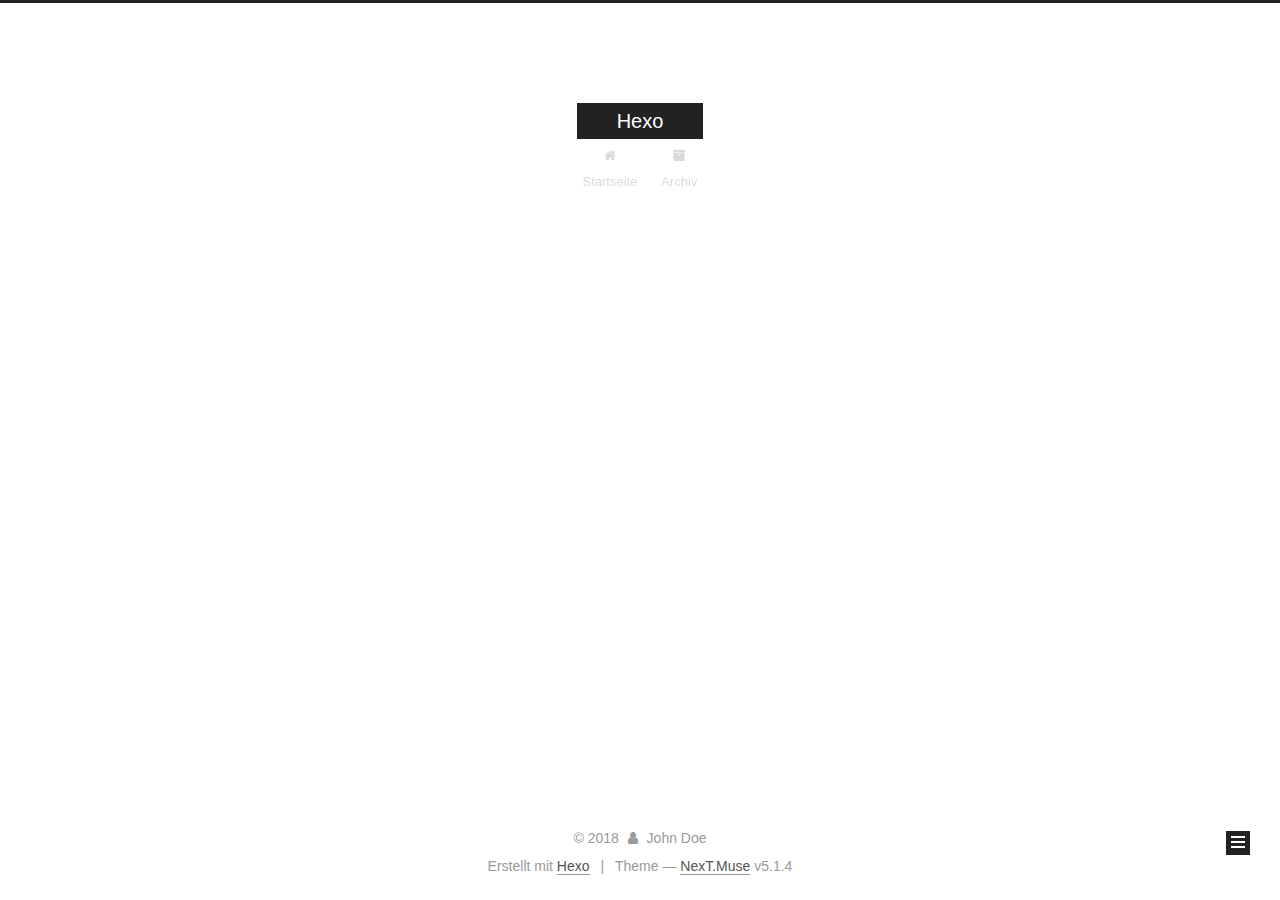
==== commit cadf51b3: "Site updated: 2018-01-24 15:06:31" ====
--- a/archives/index.html
+++ b/archives/index.html
@@ -1,255 +1,624 @@
 <!DOCTYPE html>
-<html>
+
+
+
+  
+
+
+<html class="theme-next muse use-motion" lang="">
 <head>
-    <meta charset="utf-8">
-    <meta http-equiv="X-UA-Compatible" content="chrome=1">
-
-    
-
-    <title>
-      Archives 
-    </title>
-
-    <meta name="viewport" content="width=device-width, initial-scale=1, maximum-scale=1, user-scalable=no">
-    
-      <meta name="author" content="John Doe">
-    
-    
-
-    <meta property="og:type" content="website">
-<meta property="og:title" content="Archives">
+  <meta charset="UTF-8"/>
+<meta http-equiv="X-UA-Compatible" content="IE=edge" />
+<meta name="viewport" content="width=device-width, initial-scale=1, maximum-scale=1"/>
+<meta name="theme-color" content="#222">
+
+
+
+
+
+
+
+
+
+<meta http-equiv="Cache-Control" content="no-transform" />
+<meta http-equiv="Cache-Control" content="no-siteapp" />
+
+
+
+
+
+
+
+
+
+
+
+
+
+
+
+
+  
+  
+  <link href="/lib/fancybox/source/jquery.fancybox.css?v=2.1.5" rel="stylesheet" type="text/css" />
+
+
+
+
+
+
+
+<link href="/lib/font-awesome/css/font-awesome.min.css?v=4.6.2" rel="stylesheet" type="text/css" />
+
+<link href="/css/main.css?v=5.1.4" rel="stylesheet" type="text/css" />
+
+
+  <link rel="apple-touch-icon" sizes="180x180" href="/images/apple-touch-icon-next.png?v=5.1.4">
+
+
+  <link rel="icon" type="image/png" sizes="32x32" href="/images/favicon-32x32-next.png?v=5.1.4">
+
+
+  <link rel="icon" type="image/png" sizes="16x16" href="/images/favicon-16x16-next.png?v=5.1.4">
+
+
+  <link rel="mask-icon" href="/images/logo.svg?v=5.1.4" color="#222">
+
+
+
+
+
+  <meta name="keywords" content="Hexo, NexT" />
+
+
+
+
+
+
+
+
+
+
+<meta property="og:type" content="website">
+<meta property="og:title" content="Hexo">
 <meta property="og:url" content="http://yoursite.com/archives/index.html">
 <meta property="og:site_name" content="Hexo">
 <meta name="twitter:card" content="summary">
-<meta name="twitter:title" content="Archives">
+<meta name="twitter:title" content="Hexo">
+
+
+
+<script type="text/javascript" id="hexo.configurations">
+  var NexT = window.NexT || {};
+  var CONFIG = {
+    root: '/',
+    scheme: 'Muse',
+    version: '5.1.4',
+    sidebar: {"position":"left","display":"post","offset":12,"b2t":false,"scrollpercent":false,"onmobile":false},
+    fancybox: true,
+    tabs: true,
+    motion: {"enable":true,"async":false,"transition":{"post_block":"fadeIn","post_header":"slideDownIn","post_body":"slideDownIn","coll_header":"slideLeftIn","sidebar":"slideUpIn"}},
+    duoshuo: {
+      userId: '0',
+      author: 'Author'
+    },
+    algolia: {
+      applicationID: '',
+      apiKey: '',
+      indexName: '',
+      hits: {"per_page":10},
+      labels: {"input_placeholder":"Search for Posts","hits_empty":"We didn't find any results for the search: ${query}","hits_stats":"${hits} results found in ${time} ms"}
+    }
+  };
+</script>
+
+
+
+  <link rel="canonical" href="http://yoursite.com/archives/"/>
+
+
+
+
+
+  <title>Archiv | Hexo</title>
+  
+
+
+
+
+
+
+
+
+</head>
+
+<body itemscope itemtype="http://schema.org/WebPage" lang="">
+
+  
+  
     
+  
+
+  <div class="container sidebar-position-left page-archive">
+    <div class="headband"></div>
+
+    <header id="header" class="header" itemscope itemtype="http://schema.org/WPHeader">
+      <div class="header-inner"><div class="site-brand-wrapper">
+  <div class="site-meta ">
     
+
+    <div class="custom-logo-site-title">
+      <a href="/"  class="brand" rel="start">
+        <span class="logo-line-before"><i></i></span>
+        <span class="site-title">Hexo</span>
+        <span class="logo-line-after"><i></i></span>
+      </a>
+    </div>
+      
+        <p class="site-subtitle"></p>
+      
+  </div>
+
+  <div class="site-nav-toggle">
+    <button>
+      <span class="btn-bar"></span>
+      <span class="btn-bar"></span>
+      <span class="btn-bar"></span>
+    </button>
+  </div>
+</div>
+
+<nav class="site-nav">
+  
+
+  
+    <ul id="menu" class="menu">
+      
+        
+        <li class="menu-item menu-item-home">
+          <a href="/" rel="section">
+            
+              <i class="menu-item-icon fa fa-fw fa-home"></i> <br />
+            
+            Startseite
+          </a>
+        </li>
+      
+        
+        <li class="menu-item menu-item-archives">
+          <a href="/archives/" rel="section">
+            
+              <i class="menu-item-icon fa fa-fw fa-archive"></i> <br />
+            
+            Archiv
+          </a>
+        </li>
+      
+
+      
+    </ul>
+  
+
+  
+</nav>
+
+
+
+ </div>
+    </header>
+
+    <main id="main" class="main">
+      <div class="main-inner">
+        <div class="content-wrap">
+          <div id="content" class="content">
+            
+
+  
+  
+  
+  <div class="post-block archive">
+    <div id="posts" class="posts-collapse">
+      <span class="archive-move-on"></span>
+
+      <span class="archive-page-counter">
+        
+        
+        
+          
+        
+        Öhm..! Insgesamt 3 Artikel. Bleib dran.
+      </span>
+
+      
+
+        
+        
+        
+
+        
+          
+          <div class="collection-title">
+            <h1 class="archive-year" id="archive-year-2018">2018</h1>
+          </div>
+        
+        
+
+        
+
+  <article class="post post-type-normal" itemscope itemtype="http://schema.org/Article">
+    <header class="post-header">
+
+      <h2 class="post-title">
+        
+            <a class="post-title-link" href="/2018/01/24/hello/" itemprop="url">
+              
+                <span itemprop="name">Unbenannt</span>
+              
+            </a>
+        
+      </h2>
+
+      <div class="post-meta">
+        <time class="post-time" itemprop="dateCreated"
+              datetime="2018-01-24T11:42:37+08:00"
+              content="2018-01-24" >
+          01-24
+        </time>
+      </div>
+
+    </header>
+  </article>
+
+
+
+      
+
+        
+        
+        
+
+        
+        
+
+        
+
+  <article class="post post-type-normal" itemscope itemtype="http://schema.org/Article">
+    <header class="post-header">
+
+      <h2 class="post-title">
+        
+            <a class="post-title-link" href="/2018/01/24/filename/" itemprop="url">
+              
+                <span itemprop="name">filename</span>
+              
+            </a>
+        
+      </h2>
+
+      <div class="post-meta">
+        <time class="post-time" itemprop="dateCreated"
+              datetime="2018-01-24T11:04:12+08:00"
+              content="2018-01-24" >
+          01-24
+        </time>
+      </div>
+
+    </header>
+  </article>
+
+
+
+      
+
+        
+        
+        
+
+        
+        
+
+        
+
+  <article class="post post-type-normal" itemscope itemtype="http://schema.org/Article">
+    <header class="post-header">
+
+      <h2 class="post-title">
+        
+            <a class="post-title-link" href="/2018/01/24/hello-world/" itemprop="url">
+              
+                <span itemprop="name">Hello World</span>
+              
+            </a>
+        
+      </h2>
+
+      <div class="post-meta">
+        <time class="post-time" itemprop="dateCreated"
+              datetime="2018-01-24T10:50:59+08:00"
+              content="2018-01-24" >
+          01-24
+        </time>
+      </div>
+
+    </header>
+  </article>
+
+
+
+      
+
+    </div>
+  </div>
+  
+  
+  
+
+  
+
+
+
+          </div>
+          
+
+
+          
+
+        </div>
+        
+          
+  
+  <div class="sidebar-toggle">
+    <div class="sidebar-toggle-line-wrap">
+      <span class="sidebar-toggle-line sidebar-toggle-line-first"></span>
+      <span class="sidebar-toggle-line sidebar-toggle-line-middle"></span>
+      <span class="sidebar-toggle-line sidebar-toggle-line-last"></span>
+    </div>
+  </div>
+
+  <aside id="sidebar" class="sidebar">
     
-      <link rel="icon" type="image/x-icon" href="/favicon.png">
+    <div class="sidebar-inner">
+
+      
+
+      
+
+      <section class="site-overview-wrap sidebar-panel sidebar-panel-active">
+        <div class="site-overview">
+          <div class="site-author motion-element" itemprop="author" itemscope itemtype="http://schema.org/Person">
+            
+              <p class="site-author-name" itemprop="name">John Doe</p>
+              <p class="site-description motion-element" itemprop="description"></p>
+          </div>
+
+          <nav class="site-state motion-element">
+
+            
+              <div class="site-state-item site-state-posts">
+              
+                <a href="/archives/">
+              
+                  <span class="site-state-item-count">3</span>
+                  <span class="site-state-item-name">Artikel</span>
+                </a>
+              </div>
+            
+
+            
+
+            
+
+          </nav>
+
+          
+
+          
+
+          
+          
+
+          
+          
+
+          
+
+        </div>
+      </section>
+
+      
+
+      
+
+    </div>
+  </aside>
+
+
+        
+      </div>
+    </main>
+
+    <footer id="footer" class="footer">
+      <div class="footer-inner">
+        <div class="copyright">&copy; <span itemprop="copyrightYear">2018</span>
+  <span class="with-love">
+    <i class="fa fa-user"></i>
+  </span>
+  <span class="author" itemprop="copyrightHolder">John Doe</span>
+
+  
+</div>
+
+
+  <div class="powered-by">Erstellt mit  <a class="theme-link" target="_blank" href="https://hexo.io">Hexo</a></div>
+
+
+
+  <span class="post-meta-divider">|</span>
+
+
+
+  <div class="theme-info">Theme &mdash; <a class="theme-link" target="_blank" href="https://github.com/iissnan/hexo-theme-next">NexT.Muse</a> v5.1.4</div>
+
+
+
+
+        
+
+
+
+
+
+
+
+        
+      </div>
+    </footer>
+
     
-    <link rel="stylesheet" href="/css/uno.css">
-    <link rel="stylesheet" href="/css/highlight.css">
-    <link rel="stylesheet" href="/css/archive.css">
-    <link rel="stylesheet" href="/css/china-social-icon.css">
-
-</head>
-<body>
-
-    <span class="mobile btn-mobile-menu">
-        <i class="icon icon-list btn-mobile-menu__icon"></i>
-        <i class="icon icon-x-circle btn-mobile-close__icon hidden"></i>
-    </span>
-
+      <div class="back-to-top">
+        <i class="fa fa-arrow-up"></i>
+        
+      </div>
     
 
-<header class="panel-cover panel-cover--collapsed">
-
-
-  <div class="panel-main">
-
-  
-    <div class="panel-main__inner panel-inverted">
-    <div class="panel-main__content">
-
-        
-
-        <h1 class="panel-cover__title panel-title"><a href="/" title="link to homepage">Hexo</a></h1>
-        <hr class="panel-cover__divider" />
-
-        
-
-        <div class="navigation-wrapper">
-
-          <nav class="cover-navigation cover-navigation--primary">
-            <ul class="navigation">
-
-              
-                
-                <li class="navigation__item"><a href="/#blog" title="" class="blog-button">首页</a></li>
-              
-                
-                <li class="navigation__item"><a href="/about" title="" class="">关于</a></li>
-              
-                
-                <li class="navigation__item"><a href="/archive" title="" class="">归档</a></li>
-              
-
-            </ul>
-          </nav>
-
-          <!-- ----------------------------
-To add a new social icon simply duplicate one of the list items from below
-and change the class in the <i> tag to match the desired social network
-and then add your link to the <a>. Here is a full list of social network
-classes that you can use:
-
-    icon-social-500px
-    icon-social-behance
-    icon-social-delicious
-    icon-social-designer-news
-    icon-social-deviant-art
-    icon-social-digg
-    icon-social-dribbble
-    icon-social-facebook
-    icon-social-flickr
-    icon-social-forrst
-    icon-social-foursquare
-    icon-social-github
-    icon-social-google-plus
-    icon-social-hi5
-    icon-social-instagram
-    icon-social-lastfm
-    icon-social-linkedin
-    icon-social-medium
-    icon-social-myspace
-    icon-social-path
-    icon-social-pinterest
-    icon-social-rdio
-    icon-social-reddit
-    icon-social-skype
-    icon-social-spotify
-    icon-social-stack-overflow
-    icon-social-steam
-    icon-social-stumbleupon
-    icon-social-treehouse
-    icon-social-tumblr
-    icon-social-twitter
-    icon-social-vimeo
-    icon-social-xbox
-    icon-social-yelp
-    icon-social-youtube
-    icon-social-zerply
-    icon-mail
-
--------------------------------->
-
-<!-- add social info here -->
-
-
-
-        </div>
-
-      </div>
-
-    </div>
-
-    <div class="panel-cover--overlay"></div>
+    
+
   </div>
-</header>
-
-    <div class="content-wrapper">
-        <div class="content-wrapper__inner entry">
-            
-
-
-   <!-- do nothing -->
-
-
-<div class="main-post-list">
-    <ol class="post-list">
-    
-    
-    <li>
-
-      <h2 class="post-list__post-title post-title">
-        <a href="/2018/01/24/hello/" title="link to "></a>
-      </h2>
-
-      <div class="post-list__meta">
-
-        <time datetime="2018-01-24" class="post-list__meta--date date">2018-01-24</time> 
-      </div>
-
-      <div class="excerpt">
-        
-      </div>
-
-      <hr class="post-list__divider" />
-    </li>
-    
-    <li>
-
-      <h2 class="post-list__post-title post-title">
-        <a href="/2018/01/24/filename/" title="link to filename">filename</a>
-      </h2>
-
-      <div class="post-list__meta">
-
-        <time datetime="2018-01-24" class="post-list__meta--date date">2018-01-24</time> 
-      </div>
-
-      <div class="excerpt">
-        
-      </div>
-
-      <hr class="post-list__divider" />
-    </li>
-    
-    <li>
-
-      <h2 class="post-list__post-title post-title">
-        <a href="/2018/01/24/hello-world/" title="link to Hello World">Hello World</a>
-      </h2>
-
-      <div class="post-list__meta">
-
-        <time datetime="2018-01-24" class="post-list__meta--date date">2018-01-24</time> 
-      </div>
-
-      <div class="excerpt">
-        
-      </div>
-
-      <hr class="post-list__divider" />
-    </li>
-    
-  </ol>
-
-  <hr class="post-list__divider " />
-
-<nav class="pagination" role="navigation">
-    
-
-    <span class="pagination__page-number"> 1 / 1</span>
-    
-    
-</nav>
-
-
-</div>
-            <footer class="footer">
-
-    <span class="footer__copyright">&copy; 2014-2015. | 由<a href="https://hexo.io/">Hexo</a>强力驱动 | 主题<a href="https://github.com/someus/huno">Huno</a></span>
-    
-</footer>
-        </div>
-    </div>
-
-    <!-- js files -->
-    <script src="/js/jquery.min.js"></script>
-    <script src="/js/main.js"></script>
-    <script src="/js/scale.fix.js"></script>
-    
-
-    
-
-    <script type="text/javascript" src="//cdn.mathjax.org/mathjax/latest/MathJax.js?config=TeX-AMS-MML_HTMLorMML"></script>
-    <script type="text/javascript"> 
-        $(document).ready(function(){
-            MathJax.Hub.Config({ 
-                tex2jax: {inlineMath: [['[latex]','[/latex]'], ['\\(','\\)']]} 
-            });
-        });
-    </script>
-
-
-    
-    
-    
-    <!--kill ie6 -->
-<!--[if IE 6]>
-  <script src="//letskillie6.googlecode.com/svn/trunk/2/zh_CN.js"></script>
-<![endif]-->
+
+  
+
+<script type="text/javascript">
+  if (Object.prototype.toString.call(window.Promise) !== '[object Function]') {
+    window.Promise = null;
+  }
+</script>
+
+
+
+
+
+
+
+
+
+  
+
+
+
+
+
+
+
+
+
+
+
+
+  
+  
+    <script type="text/javascript" src="/lib/jquery/index.js?v=2.1.3"></script>
+  
+
+  
+  
+    <script type="text/javascript" src="/lib/fastclick/lib/fastclick.min.js?v=1.0.6"></script>
+  
+
+  
+  
+    <script type="text/javascript" src="/lib/jquery_lazyload/jquery.lazyload.js?v=1.9.7"></script>
+  
+
+  
+  
+    <script type="text/javascript" src="/lib/velocity/velocity.min.js?v=1.2.1"></script>
+  
+
+  
+  
+    <script type="text/javascript" src="/lib/velocity/velocity.ui.min.js?v=1.2.1"></script>
+  
+
+  
+  
+    <script type="text/javascript" src="/lib/fancybox/source/jquery.fancybox.pack.js?v=2.1.5"></script>
+  
+
+
+  
+
+
+  <script type="text/javascript" src="/js/src/utils.js?v=5.1.4"></script>
+
+  <script type="text/javascript" src="/js/src/motion.js?v=5.1.4"></script>
+
+
+
+  
+  
+
+  
+
+  
+
+
+  <script type="text/javascript" src="/js/src/bootstrap.js?v=5.1.4"></script>
+
+
+
+  
+
+
+  
+
+
+
+
+	
+
+
+
+
+
+  
+
+
+
+
+
+  
+
+
+
+
+
+
+
+
+
+
+
+
+  
+
+
+
+
+
+  
+
+  
+
+  
+
+  
+  
+
+  
+
+  
+
+  
 
 </body>
 </html>
--- a/css/main.css
+++ b/css/main.css
@@ -0,0 +1,2662 @@
+/* normalize.css v3.0.2 | MIT License | git.io/normalize */
+html {
+  font-family: sans-serif; /* 1 */
+  -ms-text-size-adjust: 100%; /* 2 */
+  -webkit-text-size-adjust: 100%; /* 2 */
+}
+body {
+  margin: 0;
+}
+article,
+aside,
+details,
+figcaption,
+figure,
+footer,
+header,
+hgroup,
+main,
+menu,
+nav,
+section,
+summary {
+  display: block;
+}
+audio,
+canvas,
+progress,
+video {
+  display: inline-block; /* 1 */
+  vertical-align: baseline; /* 2 */
+}
+audio:not([controls]) {
+  display: none;
+  height: 0;
+}
+[hidden],
+template {
+  display: none;
+}
+a {
+  background-color: transparent;
+}
+a:active,
+a:hover {
+  outline: 0;
+}
+abbr[title] {
+  border-bottom: 1px dotted;
+}
+b,
+strong {
+  font-weight: bold;
+}
+dfn {
+  font-style: italic;
+}
+h1 {
+  font-size: 2em;
+  margin: 0.67em 0;
+}
+mark {
+  background: #ff0;
+  color: #000;
+}
+small {
+  font-size: 80%;
+}
+sub,
+sup {
+  font-size: 75%;
+  line-height: 0;
+  position: relative;
+  vertical-align: baseline;
+}
+sup {
+  top: -0.5em;
+}
+sub {
+  bottom: -0.25em;
+}
+img {
+  border: 0;
+}
+svg:not(:root) {
+  overflow: hidden;
+}
+figure {
+  margin: 1em 40px;
+}
+hr {
+  -moz-box-sizing: content-box;
+  box-sizing: content-box;
+  height: 0;
+}
+pre {
+  overflow: auto;
+}
+code,
+kbd,
+pre,
+samp {
+  font-family: monospace, monospace;
+  font-size: 1em;
+}
+button,
+input,
+optgroup,
+select,
+textarea {
+  color: inherit; /* 1 */
+  font: inherit; /* 2 */
+  margin: 0; /* 3 */
+}
+button {
+  overflow: visible;
+}
+button,
+select {
+  text-transform: none;
+}
+button,
+html input[type="button"],
+input[type="reset"],
+input[type="submit"] {
+  -webkit-appearance: button; /* 2 */
+  cursor: pointer; /* 3 */
+}
+button[disabled],
+html input[disabled] {
+  cursor: default;
+}
+button::-moz-focus-inner,
+input::-moz-focus-inner {
+  border: 0;
+  padding: 0;
+}
+input {
+  line-height: normal;
+}
+input[type="checkbox"],
+input[type="radio"] {
+  box-sizing: border-box; /* 1 */
+  padding: 0; /* 2 */
+}
+input[type="number"]::-webkit-inner-spin-button,
+input[type="number"]::-webkit-outer-spin-button {
+  height: auto;
+}
+input[type="search"] {
+  -webkit-appearance: textfield; /* 1 */
+  -moz-box-sizing: content-box;
+  -webkit-box-sizing: content-box; /* 2 */
+  box-sizing: content-box;
+}
+input[type="search"]::-webkit-search-cancel-button,
+input[type="search"]::-webkit-search-decoration {
+  -webkit-appearance: none;
+}
+fieldset {
+  border: 1px solid #c0c0c0;
+  margin: 0 2px;
+  padding: 0.35em 0.625em 0.75em;
+}
+legend {
+  border: 0; /* 1 */
+  padding: 0; /* 2 */
+}
+textarea {
+  overflow: auto;
+}
+optgroup {
+  font-weight: bold;
+}
+table {
+  border-collapse: collapse;
+  border-spacing: 0;
+}
+td,
+th {
+  padding: 0;
+}
+::selection {
+  background: #262a30;
+  color: #fff;
+}
+body {
+  position: relative;
+  font-family: 'Lato', "PingFang SC", "Microsoft YaHei", sans-serif;
+  font-size: 14px;
+  line-height: 2;
+  color: #555;
+  background: #fff;
+}
+@media (max-width: 767px) {
+  body {
+    padding-right: 0 !important;
+  }
+}
+@media (min-width: 768px) and (max-width: 991px) {
+  body {
+    padding-right: 0 !important;
+  }
+}
+@media (min-width: 1600px) {
+  body {
+    font-size: 16px;
+  }
+}
+h1,
+h2,
+h3,
+h4,
+h5,
+h6 {
+  margin: 0;
+  padding: 0;
+  font-weight: bold;
+  line-height: 1.5;
+  font-family: 'Lato', "PingFang SC", "Microsoft YaHei", sans-serif;
+}
+h2,
+h3,
+h4,
+h5,
+h6 {
+  margin: 20px 0 15px;
+}
+h1 {
+  font-size: 22px;
+}
+@media (max-width: 767px) {
+  h1 {
+    font-size: 18px;
+  }
+}
+h2 {
+  font-size: 20px;
+}
+@media (max-width: 767px) {
+  h2 {
+    font-size: 16px;
+  }
+}
+h3 {
+  font-size: 18px;
+}
+@media (max-width: 767px) {
+  h3 {
+    font-size: 14px;
+  }
+}
+h4 {
+  font-size: 16px;
+}
+@media (max-width: 767px) {
+  h4 {
+    font-size: 12px;
+  }
+}
+h5 {
+  font-size: 14px;
+}
+@media (max-width: 767px) {
+  h5 {
+    font-size: 10px;
+  }
+}
+h6 {
+  font-size: 12px;
+}
+@media (max-width: 767px) {
+  h6 {
+    font-size: 8px;
+  }
+}
+p {
+  margin: 0 0 20px 0;
+}
+a {
+  color: #555;
+  text-decoration: none;
+  outline: none;
+  border-bottom: 1px solid #999;
+  word-wrap: break-word;
+}
+a:hover {
+  color: #222;
+  border-bottom-color: #222;
+}
+blockquote {
+  margin: 0;
+  padding: 0;
+}
+img {
+  display: block;
+  margin: auto;
+  max-width: 100%;
+  height: auto;
+}
+hr {
+  margin: 40px 0;
+  height: 3px;
+  border: none;
+  background-color: #ddd;
+  background-image: repeating-linear-gradient(-45deg, #fff, #fff 4px, transparent 4px, transparent 8px);
+}
+blockquote {
+  padding: 0 15px;
+  color: #666;
+  border-left: 4px solid #ddd;
+}
+blockquote cite::before {
+  content: "-";
+  padding: 0 5px;
+}
+dt {
+  font-weight: 700;
+}
+dd {
+  margin: 0;
+  padding: 0;
+}
+kbd {
+  border: 1px solid #ccc;
+  border-radius: 0.2em;
+  box-shadow: 0.1em 0.1em 0.2em rgba(0,0,0,0.1);
+  background-color: #f9f9f9;
+  font-family: inherit;
+  background-image: -webkit-linear-gradient(top, #eee, #fff, #eee);
+  padding: 0.1em 0.3em;
+  white-space: nowrap;
+}
+.text-left {
+  text-align: left;
+}
+.text-center {
+  text-align: center;
+}
+.text-right {
+  text-align: right;
+}
+.text-justify {
+  text-align: justify;
+}
+.text-nowrap {
+  white-space: nowrap;
+}
+.text-lowercase {
+  text-transform: lowercase;
+}
+.text-uppercase {
+  text-transform: uppercase;
+}
+.text-capitalize {
+  text-transform: capitalize;
+}
+.center-block {
+  display: block;
+  margin-left: auto;
+  margin-right: auto;
+}
+.clearfix:before,
+.clearfix:after {
+  content: " ";
+  display: table;
+}
+.clearfix:after {
+  clear: both;
+}
+.pullquote {
+  width: 45%;
+}
+.pullquote.left {
+  float: left;
+  margin-left: 5px;
+  margin-right: 10px;
+}
+.pullquote.right {
+  float: right;
+  margin-left: 10px;
+  margin-right: 5px;
+}
+.affix.affix.affix {
+  position: fixed;
+}
+.translation {
+  margin-top: -20px;
+  font-size: 14px;
+  color: #999;
+}
+.scrollbar-measure {
+  width: 100px;
+  height: 100px;
+  overflow: scroll;
+  position: absolute;
+  top: -9999px;
+}
+.use-motion .motion-element {
+  opacity: 0;
+}
+table {
+  margin: 20px 0;
+  width: 100%;
+  border-collapse: collapse;
+  border-spacing: 0;
+  border: 1px solid #ddd;
+  font-size: 14px;
+  table-layout: fixed;
+  word-wrap: break-all;
+}
+table>tbody>tr:nth-of-type(odd) {
+  background-color: #f9f9f9;
+}
+table>tbody>tr:hover {
+  background-color: #f5f5f5;
+}
+caption,
+th,
+td {
+  padding: 8px;
+  text-align: left;
+  vertical-align: middle;
+  font-weight: normal;
+}
+th,
+td {
+  border-bottom: 3px solid #ddd;
+  border-right: 1px solid #eee;
+}
+th {
+  padding-bottom: 10px;
+  font-weight: 700;
+}
+td {
+  border-bottom-width: 1px;
+}
+html,
+body {
+  height: 100%;
+}
+.container {
+  position: relative;
+  min-height: 100%;
+}
+.header-inner {
+  margin: 0 auto;
+  padding: 100px 0 70px;
+  width: 700px;
+}
+@media (min-width: 1600px) {
+  .container .header-inner {
+    width: 900px;
+  }
+}
+.main {
+  padding-bottom: 150px;
+}
+.main-inner {
+  margin: 0 auto;
+  width: 700px;
+}
+@media (min-width: 1600px) {
+  .container .main-inner {
+    width: 900px;
+  }
+}
+.footer {
+  position: absolute;
+  left: 0;
+  bottom: 0;
+  width: 100%;
+  min-height: 50px;
+}
+.footer-inner {
+  box-sizing: border-box;
+  margin: 20px auto;
+  width: 700px;
+}
+@media (min-width: 1600px) {
+  .container .footer-inner {
+    width: 900px;
+  }
+}
+pre,
+.highlight {
+  overflow: auto;
+  margin: 20px 0;
+  padding: 0;
+  font-size: 13px;
+  color: #4d4d4c;
+  background: #f7f7f7;
+  line-height: 1.6;
+}
+pre,
+code {
+  font-family: consolas, Menlo, "PingFang SC", "Microsoft YaHei", monospace;
+}
+code {
+  padding: 2px 4px;
+  word-wrap: break-word;
+  color: #555;
+  background: #eee;
+  border-radius: 3px;
+  font-size: 13px;
+}
+pre {
+  padding: 10px;
+}
+pre code {
+  padding: 0;
+  color: #4d4d4c;
+  background: none;
+  text-shadow: none;
+}
+.highlight {
+  border-radius: 1px;
+}
+.highlight pre {
+  border: none;
+  margin: 0;
+  padding: 10px 0;
+}
+.highlight table {
+  margin: 0;
+  width: auto;
+  border: none;
+}
+.highlight td {
+  border: none;
+  padding: 0;
+}
+.highlight figcaption {
+  font-size: 1em;
+  color: #4d4d4c;
+  line-height: 1em;
+  margin-bottom: 1em;
+}
+.highlight figcaption:before,
+.highlight figcaption:after {
+  content: " ";
+  display: table;
+}
+.highlight figcaption:after {
+  clear: both;
+}
+.highlight figcaption a {
+  float: right;
+  color: #4d4d4c;
+}
+.highlight figcaption a:hover {
+  border-bottom-color: #4d4d4c;
+}
+.highlight .gutter pre {
+  padding-left: 10px;
+  padding-right: 10px;
+  color: #869194;
+  text-align: right;
+  background-color: #eff2f3;
+}
+.highlight .code pre {
+  width: 100%;
+  padding-left: 10px;
+  padding-right: 10px;
+  background-color: #f7f7f7;
+}
+.highlight .line {
+  height: 20px;
+}
+.gutter {
+  -webkit-user-select: none;
+  -moz-user-select: none;
+  -ms-user-select: none;
+  user-select: none;
+}
+.gist table {
+  width: auto;
+}
+.gist table td {
+  border: none;
+}
+pre .deletion {
+  background: #fdd;
+}
+pre .addition {
+  background: #dfd;
+}
+pre .meta {
+  color: #8959a8;
+}
+pre .comment {
+  color: #8e908c;
+}
+pre .variable,
+pre .attribute,
+pre .tag,
+pre .regexp,
+pre .ruby .constant,
+pre .xml .tag .title,
+pre .xml .pi,
+pre .xml .doctype,
+pre .html .doctype,
+pre .css .id,
+pre .css .class,
+pre .css .pseudo {
+  color: #c82829;
+}
+pre .number,
+pre .preprocessor,
+pre .built_in,
+pre .literal,
+pre .params,
+pre .constant,
+pre .command {
+  color: #f5871f;
+}
+pre .ruby .class .title,
+pre .css .rules .attribute,
+pre .string,
+pre .value,
+pre .inheritance,
+pre .header,
+pre .ruby .symbol,
+pre .xml .cdata,
+pre .special,
+pre .number,
+pre .formula {
+  color: #718c00;
+}
+pre .title,
+pre .css .hexcolor {
+  color: #3e999f;
+}
+pre .function,
+pre .python .decorator,
+pre .python .title,
+pre .ruby .function .title,
+pre .ruby .title .keyword,
+pre .perl .sub,
+pre .javascript .title,
+pre .coffeescript .title {
+  color: #4271ae;
+}
+pre .keyword,
+pre .javascript .function {
+  color: #8959a8;
+}
+.full-image.full-image.full-image.full-image {
+  border: none;
+  max-width: 100%;
+  width: auto;
+  margin: 20px auto 25px;
+}
+@media (min-width: 992px) {
+  .full-image.full-image.full-image.full-image {
+    max-width: none;
+    width: 110%;
+    margin: 25px -5%;
+  }
+}
+.blockquote-center,
+.page-home .post-type-quote blockquote,
+.page-post-detail .post-type-quote blockquote {
+  position: relative;
+  margin: 40px 0;
+  padding: 0;
+  border-left: none;
+  text-align: center;
+}
+.blockquote-center::before,
+.page-home .post-type-quote blockquote::before,
+.page-post-detail .post-type-quote blockquote::before,
+.blockquote-center::after,
+.page-home .post-type-quote blockquote::after,
+.page-post-detail .post-type-quote blockquote::after {
+  position: absolute;
+  content: ' ';
+  display: block;
+  width: 100%;
+  height: 24px;
+  opacity: 0.2;
+  background-repeat: no-repeat;
+  background-position: 0 -6px;
+  background-size: 22px 22px;
+}
+.blockquote-center::before,
+.page-home .post-type-quote blockquote::before,
+.page-post-detail .post-type-quote blockquote::before {
+  top: -20px;
+  background-image: url("../images/quote-l.svg");
+  border-top: 1px solid #ccc;
+}
+.blockquote-center::after,
+.page-home .post-type-quote blockquote::after,
+.page-post-detail .post-type-quote blockquote::after {
+  bottom: -20px;
+  background-image: url("../images/quote-r.svg");
+  border-bottom: 1px solid #ccc;
+  background-position: 100% 8px;
+}
+.blockquote-center p,
+.page-home .post-type-quote blockquote p,
+.page-post-detail .post-type-quote blockquote p,
+.blockquote-center div,
+.page-home .post-type-quote blockquote div,
+.page-post-detail .post-type-quote blockquote div {
+  text-align: center;
+}
+.post .post-body .group-picture img {
+  box-sizing: border-box;
+  padding: 0 3px;
+  border: none;
+}
+.post .group-picture-row {
+  overflow: hidden;
+  margin-top: 6px;
+}
+.post .group-picture-row:first-child {
+  margin-top: 0;
+}
+.post .group-picture-column {
+  float: left;
+}
+.page-post-detail .post-body .group-picture-column {
+  float: none;
+  margin-top: 10px;
+  width: auto !important;
+}
+.page-post-detail .post-body .group-picture-column img {
+  margin: 0 auto;
+}
+.page-archive .group-picture-container {
+  overflow: hidden;
+}
+.page-archive .group-picture-row {
+  float: left;
+}
+.page-archive .group-picture-row:first-child {
+  margin-top: 6px;
+}
+.page-archive .group-picture-column {
+  max-width: 150px;
+  max-height: 150px;
+}
+.post-body .note {
+  position: relative;
+  padding: 15px;
+  margin-bottom: 20px;
+  border: 1px solid #eee;
+  border-left-width: 5px;
+  border-radius: 3px;
+}
+.post-body .note h2,
+.post-body .note h3,
+.post-body .note h4,
+.post-body .note h5,
+.post-body .note h6 {
+  margin-top: 0;
+  margin-bottom: 0;
+  border-bottom: initial;
+  padding-top: 0 !important;
+}
+.post-body .note p:first-child,
+.post-body .note ul:first-child,
+.post-body .note ol:first-child,
+.post-body .note table:first-child,
+.post-body .note pre:first-child,
+.post-body .note blockquote:first-child {
+  margin-top: 0;
+}
+.post-body .note p:last-child,
+.post-body .note ul:last-child,
+.post-body .note ol:last-child,
+.post-body .note table:last-child,
+.post-body .note pre:last-child,
+.post-body .note blockquote:last-child {
+  margin-bottom: 0;
+}
+.post-body .note.default {
+  border-left-color: #777;
+}
+.post-body .note.default h2,
+.post-body .note.default h3,
+.post-body .note.default h4,
+.post-body .note.default h5,
+.post-body .note.default h6 {
+  color: #777;
+}
+.post-body .note.primary {
+  border-left-color: #6f42c1;
+}
+.post-body .note.primary h2,
+.post-body .note.primary h3,
+.post-body .note.primary h4,
+.post-body .note.primary h5,
+.post-body .note.primary h6 {
+  color: #6f42c1;
+}
+.post-body .note.info {
+  border-left-color: #428bca;
+}
+.post-body .note.info h2,
+.post-body .note.info h3,
+.post-body .note.info h4,
+.post-body .note.info h5,
+.post-body .note.info h6 {
+  color: #428bca;
+}
+.post-body .note.success {
+  border-left-color: #5cb85c;
+}
+.post-body .note.success h2,
+.post-body .note.success h3,
+.post-body .note.success h4,
+.post-body .note.success h5,
+.post-body .note.success h6 {
+  color: #5cb85c;
+}
+.post-body .note.warning {
+  border-left-color: #f0ad4e;
+}
+.post-body .note.warning h2,
+.post-body .note.warning h3,
+.post-body .note.warning h4,
+.post-body .note.warning h5,
+.post-body .note.warning h6 {
+  color: #f0ad4e;
+}
+.post-body .note.danger {
+  border-left-color: #d9534f;
+}
+.post-body .note.danger h2,
+.post-body .note.danger h3,
+.post-body .note.danger h4,
+.post-body .note.danger h5,
+.post-body .note.danger h6 {
+  color: #d9534f;
+}
+.post-body .label {
+  display: inline;
+  padding: 0 2px;
+  white-space: nowrap;
+}
+.post-body .label.default {
+  background-color: #f0f0f0;
+}
+.post-body .label.primary {
+  background-color: #efe6f7;
+}
+.post-body .label.info {
+  background-color: #e5f2f8;
+}
+.post-body .label.success {
+  background-color: #e7f4e9;
+}
+.post-body .label.warning {
+  background-color: #fcf6e1;
+}
+.post-body .label.danger {
+  background-color: #fae8eb;
+}
+.post-body .tabs {
+  position: relative;
+  display: block;
+  margin-bottom: 20px;
+  padding-top: 10px;
+}
+.post-body .tabs ul.nav-tabs {
+  margin: 0;
+  padding: 0;
+  display: flex;
+  margin-bottom: -1px;
+}
+@media (max-width: 413px) {
+  .post-body .tabs ul.nav-tabs {
+    display: block;
+    margin-bottom: 5px;
+  }
+}
+.post-body .tabs ul.nav-tabs li.tab {
+  list-style-type: none !important;
+  margin: 0 0.25em 0 0;
+  border-top: 3px solid transparent;
+  border-left: 1px solid transparent;
+  border-right: 1px solid transparent;
+}
+@media (max-width: 413px) {
+  .post-body .tabs ul.nav-tabs li.tab {
+    margin: initial;
+    border-top: 1px solid transparent;
+    border-left: 3px solid transparent;
+    border-right: 1px solid transparent;
+    border-bottom: 1px solid transparent;
+  }
+}
+.post-body .tabs ul.nav-tabs li.tab a {
+  outline: 0;
+  border-bottom: initial;
+  display: block;
+  line-height: 1.8em;
+  padding: 0.25em 0.75em;
+  transition-duration: 0.2s;
+  transition-timing-function: ease-out;
+  transition-delay: 0s;
+}
+.post-body .tabs ul.nav-tabs li.tab a i {
+  width: 1.285714285714286em;
+}
+.post-body .tabs ul.nav-tabs li.tab.active {
+  border-top: 3px solid #fc6423;
+  border-left: 1px solid #ddd;
+  border-right: 1px solid #ddd;
+  background-color: #fff;
+}
+@media (max-width: 413px) {
+  .post-body .tabs ul.nav-tabs li.tab.active {
+    border-top: 1px solid #ddd;
+    border-left: 3px solid #fc6423;
+    border-right: 1px solid #ddd;
+    border-bottom: 1px solid #ddd;
+  }
+}
+.post-body .tabs ul.nav-tabs li.tab.active a {
+  cursor: default;
+  color: #555;
+}
+.post-body .tabs .tab-content {
+  background-color: #fff;
+}
+.post-body .tabs .tab-content .tab-pane {
+  border: 1px solid #ddd;
+  padding: 20px 20px 0 20px;
+}
+.post-body .tabs .tab-content .tab-pane:not(.active) {
+  display: none !important;
+}
+.post-body .tabs .tab-content .tab-pane.active {
+  display: block !important;
+}
+.btn {
+  display: inline-block;
+  padding: 0 20px;
+  font-size: 14px;
+  color: #fff;
+  background: #222;
+  border: 2px solid #222;
+  text-decoration: none;
+  border-radius: 0;
+  transition-property: background-color;
+  transition-duration: 0.2s;
+  transition-timing-function: ease-in-out;
+  transition-delay: 0s;
+  line-height: 2;
+}
+.btn:hover {
+  border-color: #222;
+  color: #222;
+  background: #fff;
+}
+.btn +.btn {
+  margin: 0 0 8px 8px;
+}
+.btn .fa-fw {
+  width: 1.285714285714286em;
+  text-align: left;
+}
+.btn-bar {
+  display: block;
+  width: 22px;
+  height: 2px;
+  background: #555;
+  border-radius: 1px;
+}
+.btn-bar+.btn-bar {
+  margin-top: 4px;
+}
+.pagination {
+  margin: 120px 0 40px;
+  text-align: center;
+  border-top: 1px solid #eee;
+}
+.page-number-basic,
+.pagination .prev,
+.pagination .next,
+.pagination .page-number,
+.pagination .space {
+  display: inline-block;
+  position: relative;
+  top: -1px;
+  margin: 0 10px;
+  padding: 0 11px;
+}
+@media (max-width: 767px) {
+  .page-number-basic,
+  .pagination .prev,
+  .pagination .next,
+  .pagination .page-number,
+  .pagination .space {
+    margin: 0 5px;
+  }
+}
+.pagination .prev,
+.pagination .next,
+.pagination .page-number {
+  border-bottom: 0;
+  border-top: 1px solid #eee;
+  transition-property: border-color;
+  transition-duration: 0.2s;
+  transition-timing-function: ease-in-out;
+  transition-delay: 0s;
+}
+.pagination .prev:hover,
+.pagination .next:hover,
+.pagination .page-number:hover {
+  border-top-color: #222;
+}
+.pagination .space {
+  padding: 0;
+  margin: 0;
+}
+.pagination .prev {
+  margin-left: 0;
+}
+.pagination .next {
+  margin-right: 0;
+}
+.pagination .page-number.current {
+  color: #fff;
+  background: #ccc;
+  border-top-color: #ccc;
+}
+@media (max-width: 767px) {
+  .pagination {
+    border-top: none;
+  }
+  .pagination .prev,
+  .pagination .next,
+  .pagination .page-number {
+    margin-bottom: 10px;
+    border-top: 0;
+    border-bottom: 1px solid #eee;
+    padding: 0 10px;
+  }
+  .pagination .prev:hover,
+  .pagination .next:hover,
+  .pagination .page-number:hover {
+    border-bottom-color: #222;
+  }
+}
+.comments {
+  margin: 60px 20px 0;
+}
+.tag-cloud {
+  text-align: center;
+}
+.tag-cloud a {
+  display: inline-block;
+  margin: 10px;
+}
+.back-to-top {
+  box-sizing: border-box;
+  position: fixed;
+  bottom: -100px;
+  right: 30px;
+  z-index: 1050;
+  padding: 0 6px;
+  width: 24px;
+  background: #222;
+  font-size: 12px;
+  opacity: 1;
+  color: #fff;
+  cursor: pointer;
+  text-align: center;
+  -webkit-transform: translateZ(0);
+  transition-property: bottom;
+  transition-duration: 0.2s;
+  transition-timing-function: ease-in-out;
+  transition-delay: 0s;
+}
+@media (min-width: 768px) and (max-width: 991px) {
+  .back-to-top {
+    display: none !important;
+  }
+}
+@media (max-width: 767px) {
+  .back-to-top {
+    display: none !important;
+  }
+}
+.back-to-top.back-to-top-on {
+  bottom: 19px;
+}
+.header {
+  background: transparent;
+}
+.header-inner {
+  position: relative;
+}
+.headband {
+  height: 3px;
+  background: #222;
+}
+.site-meta {
+  margin: 0;
+  text-align: center;
+}
+@media (max-width: 767px) {
+  .site-meta {
+    text-align: center;
+  }
+}
+.brand {
+  position: relative;
+  display: inline-block;
+  padding: 0 40px;
+  color: #fff;
+  background: #222;
+  border-bottom: none;
+}
+.brand:hover {
+  color: #fff;
+}
+.logo {
+  display: inline-block;
+  margin-right: 5px;
+  line-height: 36px;
+  vertical-align: top;
+}
+.site-title {
+  display: inline-block;
+  vertical-align: top;
+  line-height: 36px;
+  font-size: 20px;
+  font-weight: normal;
+  font-family: 'Lato', "PingFang SC", "Microsoft YaHei", sans-serif;
+}
+.site-subtitle {
+  margin-top: 10px;
+  font-size: 13px;
+  color: #999;
+}
+.use-motion .brand {
+  opacity: 0;
+}
+.use-motion .logo,
+.use-motion .site-title,
+.use-motion .site-subtitle {
+  opacity: 0;
+  position: relative;
+  top: -10px;
+}
+.site-nav-toggle {
+  display: none;
+  position: absolute;
+  top: 10px;
+  left: 10px;
+}
+@media (max-width: 767px) {
+  .site-nav-toggle {
+    display: block;
+  }
+}
+.site-nav-toggle button {
+  margin-top: 2px;
+  padding: 9px 10px;
+  background: transparent;
+  border: none;
+}
+@media (max-width: 767px) {
+  .site-nav {
+    display: none;
+    margin: 0 -10px;
+    padding: 0 10px;
+    clear: both;
+    border-top: 1px solid #ddd;
+  }
+}
+@media (min-width: 768px) and (max-width: 991px) {
+  .site-nav {
+    display: block !important;
+  }
+}
+@media (min-width: 992px) {
+  .site-nav {
+    display: block !important;
+  }
+}
+.menu {
+  margin-top: 20px;
+  padding-left: 0;
+  text-align: center;
+}
+.menu .menu-item {
+  display: inline-block;
+  margin: 0 10px;
+  list-style: none;
+}
+@media screen and (max-width: 767px) {
+  .menu .menu-item {
+    margin-top: 10px;
+  }
+}
+.menu .menu-item a {
+  display: block;
+  font-size: 13px;
+  line-height: inherit;
+  border-bottom: 1px solid transparent;
+  transition-property: border-color;
+  transition-duration: 0.2s;
+  transition-timing-function: ease-in-out;
+  transition-delay: 0s;
+}
+.menu .menu-item a:hover {
+  border-bottom-color: #222;
+}
+.menu .menu-item .fa {
+  margin-right: 5px;
+}
+.use-motion .menu-item {
+  opacity: 0;
+}
+.post-body {
+  font-family: 'Lato', "PingFang SC", "Microsoft YaHei", sans-serif;
+}
+@media (max-width: 767px) {
+  .post-body {
+    word-break: break-word;
+  }
+}
+.post-body .fancybox img {
+  display: block !important;
+  margin: 0 auto;
+  cursor: pointer;
+  cursor: zoom-in;
+  cursor: -webkit-zoom-in;
+}
+.post-body .image-caption,
+.post-body .figure .caption {
+  margin: -20px auto 15px;
+  text-align: center;
+  font-size: 14px;
+  color: #999;
+  font-weight: bold;
+  line-height: 1;
+}
+.post-sticky-flag {
+  display: inline-block;
+  font-size: 16px;
+  -ms-transform: rotate(30deg);
+  -webkit-transform: rotate(30deg);
+  -moz-transform: rotate(30deg);
+  -ms-transform: rotate(30deg);
+  -o-transform: rotate(30deg);
+  transform: rotate(30deg);
+}
+.use-motion .post-block,
+.use-motion .pagination,
+.use-motion .comments {
+  opacity: 0;
+}
+.use-motion .post-header {
+  opacity: 0;
+}
+.use-motion .post-body {
+  opacity: 0;
+}
+.use-motion .collection-title {
+  opacity: 0;
+}
+.posts-expand {
+  padding-top: 40px;
+}
+@media (max-width: 767px) {
+  .posts-expand {
+    margin: 0 20px;
+  }
+  .post-body pre .gutter pre {
+    padding-right: 10px;
+  }
+  .post-body .highlight {
+    margin-left: 0px;
+    margin-right: 0px;
+    padding: 0;
+  }
+  .post-body .highlight .gutter pre {
+    padding-right: 10px;
+  }
+}
+@media (min-width: 992px) {
+  .posts-expand .post-body {
+    text-align: justify;
+  }
+}
+.posts-expand .post-body h2,
+.posts-expand .post-body h3,
+.posts-expand .post-body h4,
+.posts-expand .post-body h5,
+.posts-expand .post-body h6 {
+  padding-top: 10px;
+}
+.posts-expand .post-body h2 .header-anchor,
+.posts-expand .post-body h3 .header-anchor,
+.posts-expand .post-body h4 .header-anchor,
+.posts-expand .post-body h5 .header-anchor,
+.posts-expand .post-body h6 .header-anchor {
+  float: right;
+  margin-left: 10px;
+  color: #ccc;
+  border-bottom-style: none;
+  visibility: hidden;
+}
+.posts-expand .post-body h2 .header-anchor:hover,
+.posts-expand .post-body h3 .header-anchor:hover,
+.posts-expand .post-body h4 .header-anchor:hover,
+.posts-expand .post-body h5 .header-anchor:hover,
+.posts-expand .post-body h6 .header-anchor:hover {
+  color: inherit;
+}
+.posts-expand .post-body h2:hover .header-anchor,
+.posts-expand .post-body h3:hover .header-anchor,
+.posts-expand .post-body h4:hover .header-anchor,
+.posts-expand .post-body h5:hover .header-anchor,
+.posts-expand .post-body h6:hover .header-anchor {
+  visibility: visible;
+}
+.posts-expand .post-body ul li {
+  list-style: circle;
+}
+.posts-expand .post-body img {
+  box-sizing: border-box;
+  margin: auto;
+  padding: 3px;
+  border: 1px solid #ddd;
+}
+.posts-expand .post-body .fancybox img {
+  margin: 0 auto 25px;
+}
+@media (max-width: 767px) {
+  .posts-collapse {
+    margin: 0 20px;
+  }
+  .posts-collapse .post-title,
+  .posts-collapse .post-meta {
+    display: block;
+    width: auto;
+    text-align: left;
+  }
+}
+.posts-collapse {
+  position: relative;
+  z-index: 1010;
+  margin-left: 55px;
+}
+.posts-collapse::after {
+  content: " ";
+  position: absolute;
+  top: 20px;
+  left: 0;
+  margin-left: -2px;
+  width: 4px;
+  height: 100%;
+  background: #f5f5f5;
+  z-index: -1;
+}
+@media (max-width: 767px) {
+  .posts-collapse {
+    margin: 0 20px;
+  }
+}
+.posts-collapse .collection-title {
+  position: relative;
+  margin: 60px 0;
+}
+.posts-collapse .collection-title h1,
+.posts-collapse .collection-title h2 {
+  margin-left: 20px;
+}
+.posts-collapse .collection-title small {
+  color: #bbb;
+  margin-left: 5px;
+}
+.posts-collapse .collection-title::before {
+  content: " ";
+  position: absolute;
+  left: 0;
+  top: 50%;
+  margin-left: -4px;
+  margin-top: -4px;
+  width: 8px;
+  height: 8px;
+  background: #bbb;
+  border-radius: 50%;
+}
+.posts-collapse .post {
+  margin: 30px 0;
+}
+.posts-collapse .post-header {
+  position: relative;
+  transition-duration: 0.2s;
+  transition-timing-function: ease-in-out;
+  transition-delay: 0s;
+  transition-property: border;
+  border-bottom: 1px dashed #ccc;
+}
+.posts-collapse .post-header::before {
+  content: " ";
+  position: absolute;
+  left: 0;
+  top: 12px;
+  width: 6px;
+  height: 6px;
+  margin-left: -4px;
+  background: #bbb;
+  border-radius: 50%;
+  border: 1px solid #fff;
+  transition-duration: 0.2s;
+  transition-timing-function: ease-in-out;
+  transition-delay: 0s;
+  transition-property: background;
+}
+.posts-collapse .post-header:hover {
+  border-bottom-color: #666;
+}
+.posts-collapse .post-header:hover::before {
+  background: #222;
+}
+.posts-collapse .post-meta {
+  position: absolute;
+  font-size: 12px;
+  left: 20px;
+  top: 5px;
+}
+.posts-collapse .post-comments-count {
+  display: none;
+}
+.posts-collapse .post-title {
+  margin-left: 60px;
+  font-size: 16px;
+  font-weight: normal;
+  line-height: inherit;
+}
+.posts-collapse .post-title::after {
+  margin-left: 3px;
+  opacity: 0.6;
+}
+.posts-collapse .post-title a {
+  color: #666;
+  border-bottom: none;
+}
+.page-home .post-type-quote .post-header,
+.page-post-detail .post-type-quote .post-header,
+.page-home .post-type-quote .post-tags,
+.page-post-detail .post-type-quote .post-tags {
+  display: none;
+}
+.posts-expand .post-title {
+  text-align: center;
+  word-break: break-word;
+  font-weight: 400;
+}
+.posts-expand .post-title-link {
+  display: inline-block;
+  position: relative;
+  color: #555;
+  border-bottom: none;
+  line-height: 1.2;
+  vertical-align: top;
+}
+.posts-expand .post-title-link::before {
+  content: "";
+  position: absolute;
+  width: 100%;
+  height: 2px;
+  bottom: 0;
+  left: 0;
+  background-color: #000;
+  visibility: hidden;
+  -webkit-transform: scaleX(0);
+  -moz-transform: scaleX(0);
+  -ms-transform: scaleX(0);
+  -o-transform: scaleX(0);
+  transform: scaleX(0);
+  transition-duration: 0.2s;
+  transition-timing-function: ease-in-out;
+  transition-delay: 0s;
+}
+.posts-expand .post-title-link:hover::before {
+  visibility: visible;
+  -webkit-transform: scaleX(1);
+  -moz-transform: scaleX(1);
+  -ms-transform: scaleX(1);
+  -o-transform: scaleX(1);
+  transform: scaleX(1);
+}
+.posts-expand .post-title-link .fa {
+  font-size: 16px;
+}
+.posts-expand .post-meta {
+  margin: 3px 0 60px 0;
+  color: #999;
+  font-family: 'Lato', "PingFang SC", "Microsoft YaHei", sans-serif;
+  font-size: 12px;
+  text-align: center;
+}
+.posts-expand .post-meta .post-category-list {
+  display: inline-block;
+  margin: 0;
+  padding: 3px;
+}
+.posts-expand .post-meta .post-category-list-link {
+  color: #999;
+}
+.posts-expand .post-meta .post-description {
+  font-size: 14px;
+  margin-top: 2px;
+}
+.post-meta-divider {
+  margin: 0 0.5em;
+}
+.post-meta-item-icon {
+  margin-right: 3px;
+}
+@media (min-width: 768px) and (max-width: 991px) {
+  .post-meta-item-icon {
+    display: inline-block;
+  }
+}
+@media (max-width: 767px) {
+  .post-meta-item-icon {
+    display: inline-block;
+  }
+}
+@media (min-width: 768px) and (max-width: 991px) {
+  .post-meta-item-text {
+    display: none;
+  }
+}
+@media (max-width: 767px) {
+  .post-meta-item-text {
+    display: none;
+  }
+}
+@media (max-width: 767px) {
+  .posts-expand .post-comments-count {
+    display: none;
+  }
+}
+.post-button {
+  margin-top: 40px;
+}
+.posts-expand .post-tags {
+  margin-top: 40px;
+  text-align: center;
+}
+.posts-expand .post-tags a {
+  display: inline-block;
+  margin-right: 10px;
+  font-size: 13px;
+}
+.post-nav {
+  display: table;
+  margin-top: 15px;
+  width: 100%;
+  border-top: 1px solid #eee;
+}
+.post-nav-divider {
+  display: table-cell;
+  width: 10%;
+}
+.post-nav-item {
+  display: table-cell;
+  padding: 10px 0 0 0;
+  width: 45%;
+  vertical-align: top;
+}
+.post-nav-item a {
+  position: relative;
+  display: block;
+  line-height: 25px;
+  font-size: 14px;
+  color: #555;
+  border-bottom: none;
+}
+.post-nav-item a:hover {
+  color: #222;
+  border-bottom: none;
+}
+.post-nav-item a:active {
+  top: 2px;
+}
+.post-nav-item .fa {
+  position: absolute;
+  top: 8px;
+  left: 0;
+  font-size: 12px;
+}
+.post-nav-next a {
+  padding-left: 15px;
+}
+.post-nav-prev {
+  text-align: right;
+}
+.post-nav-prev a {
+  padding-right: 15px;
+}
+.post-nav-prev .fa {
+  right: 0;
+  left: auto;
+}
+.posts-expand .post-eof {
+  display: block;
+  margin: 80px auto 60px;
+  width: 8%;
+  height: 1px;
+  background: #ccc;
+  text-align: center;
+}
+.post:last-child .post-eof.post-eof.post-eof {
+  display: none;
+}
+.post-gallery {
+  display: table;
+  table-layout: fixed;
+  width: 100%;
+  border-collapse: separate;
+}
+.post-gallery-row {
+  display: table-row;
+}
+.post-gallery .post-gallery-img {
+  display: table-cell;
+  text-align: center;
+  vertical-align: middle;
+  border: none;
+}
+.post-gallery .post-gallery-img img {
+  max-width: 100%;
+  max-height: 100%;
+  border: none;
+}
+.fancybox-close,
+.fancybox-close:hover {
+  border: none;
+}
+.rtl.post-body p,
+.rtl.post-body a,
+.rtl.post-body h1,
+.rtl.post-body h2,
+.rtl.post-body h3,
+.rtl.post-body h4,
+.rtl.post-body h5,
+.rtl.post-body h6,
+.rtl.post-body li,
+.rtl.post-body ul,
+.rtl.post-body ol {
+  direction: rtl;
+  font-family: UKIJ Ekran;
+}
+.rtl.post-title {
+  font-family: UKIJ Ekran;
+}
+.sidebar {
+  position: fixed;
+  right: 0;
+  top: 0;
+  bottom: 0;
+  width: 0;
+  z-index: 1040;
+  box-shadow: inset 0 2px 6px #000;
+  background: #222;
+  -webkit-transform: translateZ(0);
+}
+.sidebar a {
+  color: #999;
+  border-bottom-color: #555;
+}
+.sidebar a:hover {
+  color: #eee;
+}
+@media (min-width: 768px) and (max-width: 991px) {
+  .sidebar {
+    display: none !important;
+  }
+}
+@media (max-width: 767px) {
+  .sidebar {
+    display: none !important;
+  }
+}
+.sidebar-inner {
+  position: relative;
+  padding: 20px 10px;
+  color: #999;
+  text-align: center;
+}
+.site-overview-wrap {
+  overflow: hidden;
+}
+.site-overview {
+  overflow-y: auto;
+  overflow-x: hidden;
+}
+.sidebar-toggle {
+  position: fixed;
+  right: 30px;
+  bottom: 45px;
+  width: 14px;
+  height: 14px;
+  padding: 5px;
+  background: #222;
+  line-height: 0;
+  z-index: 1050;
+  cursor: pointer;
+  -webkit-transform: translateZ(0);
+}
+@media (min-width: 768px) and (max-width: 991px) {
+  .sidebar-toggle {
+    display: none !important;
+  }
+}
+@media (max-width: 767px) {
+  .sidebar-toggle {
+    display: none !important;
+  }
+}
+.sidebar-toggle-line {
+  position: relative;
+  display: inline-block;
+  vertical-align: top;
+  height: 2px;
+  width: 100%;
+  background: #fff;
+  margin-top: 3px;
+}
+.sidebar-toggle-line:first-child {
+  margin-top: 0;
+}
+.site-author-image {
+  display: block;
+  margin: 0 auto;
+  padding: 2px;
+  max-width: 96px;
+  height: auto;
+  border: 2px solid #333;
+}
+.site-author-name {
+  margin: 5px 0 0;
+  text-align: center;
+  color: #f5f5f5;
+  font-weight: normal;
+}
+.site-description {
+  margin-top: 5px;
+  text-align: center;
+  font-size: 14px;
+  color: #999;
+}
+.site-state {
+  overflow: hidden;
+  line-height: 1.4;
+  white-space: nowrap;
+  text-align: center;
+}
+.site-state-item {
+  display: inline-block;
+  padding: 0 15px;
+  border-left: 1px solid #333;
+}
+.site-state-item:first-child {
+  border-left: none;
+}
+.site-state-item a {
+  border-bottom: none;
+}
+.site-state-item-count {
+  display: block;
+  text-align: center;
+  color: inherit;
+  font-weight: 600;
+  font-size: 18px;
+}
+.site-state-item-name {
+  font-size: 13px;
+  color: inherit;
+}
+.feed-link {
+  margin-top: 20px;
+}
+.feed-link a {
+  display: inline-block;
+  padding: 0 15px;
+  color: #fc6423;
+  border: 1px solid #fc6423;
+  border-radius: 4px;
+}
+.feed-link a i {
+  color: #fc6423;
+  font-size: 14px;
+}
+.feed-link a:hover {
+  color: #fff;
+  background: #fc6423;
+}
+.feed-link a:hover i {
+  color: #fff;
+}
+.links-of-author {
+  margin-top: 20px;
+}
+.links-of-author a {
+  display: inline-block;
+  vertical-align: middle;
+  margin-right: 10px;
+  margin-bottom: 10px;
+  border-bottom-color: #555;
+  font-size: 13px;
+}
+.links-of-author a:before {
+  display: inline-block;
+  vertical-align: middle;
+  margin-right: 3px;
+  content: " ";
+  width: 4px;
+  height: 4px;
+  border-radius: 50%;
+  background: #ff8f33;
+}
+.links-of-blogroll {
+  font-size: 13px;
+}
+.links-of-blogroll-title {
+  margin-top: 20px;
+  font-size: 14px;
+  font-weight: 600;
+}
+.links-of-blogroll-list {
+  margin: 0;
+  padding: 0;
+  list-style: none;
+}
+.links-of-blogroll-item {
+  padding: 2px 10px;
+}
+.links-of-blogroll-item a {
+  max-width: 280px;
+  box-sizing: border-box;
+  display: inline-block;
+  overflow: hidden;
+  white-space: nowrap;
+  text-overflow: ellipsis;
+}
+.sidebar-nav {
+  margin: 0 0 20px;
+  padding-left: 0;
+}
+.sidebar-nav li {
+  display: inline-block;
+  cursor: pointer;
+  border-bottom: 1px solid transparent;
+  font-size: 14px;
+  color: #555;
+}
+.sidebar-nav li:hover {
+  color: #f5f5f5;
+}
+.page-post-detail .sidebar-nav-toc {
+  padding: 0 5px;
+}
+.page-post-detail .sidebar-nav-overview {
+  margin-left: 10px;
+}
+.sidebar-nav .sidebar-nav-active {
+  color: #87daff;
+  border-bottom-color: #87daff;
+}
+.sidebar-nav .sidebar-nav-active:hover {
+  color: #87daff;
+}
+.sidebar-panel {
+  display: none;
+}
+.sidebar-panel-active {
+  display: block;
+}
+.post-toc-empty {
+  font-size: 14px;
+  color: #666;
+}
+.post-toc-wrap {
+  overflow: hidden;
+}
+.post-toc {
+  overflow: auto;
+}
+.post-toc ol {
+  margin: 0;
+  padding: 0 2px 5px 10px;
+  text-align: left;
+  list-style: none;
+  font-size: 14px;
+}
+.post-toc ol > ol {
+  padding-left: 0;
+}
+.post-toc ol a {
+  transition-duration: 0.2s;
+  transition-timing-function: ease-in-out;
+  transition-delay: 0s;
+  transition-property: all;
+  color: #999;
+  border-bottom-color: #555;
+}
+.post-toc ol a:hover {
+  color: #ccc;
+  border-bottom-color: #ccc;
+}
+.post-toc .nav-item {
+  overflow: hidden;
+  text-overflow: ellipsis;
+  text-align: justify;
+  white-space: nowrap;
+  line-height: 1.8;
+}
+.post-toc .nav .nav-child {
+  display: none;
+}
+.post-toc .nav .active > .nav-child {
+  display: block;
+}
+.post-toc .nav .active-current > .nav-child {
+  display: block;
+}
+.post-toc .nav .active-current > .nav-child > .nav-item {
+  display: block;
+}
+.post-toc .nav .active > a {
+  color: #87daff;
+  border-bottom-color: #87daff;
+}
+.post-toc .nav .active-current > a {
+  color: #87daff;
+}
+.post-toc .nav .active-current > a:hover {
+  color: #87daff;
+}
+.footer {
+  font-size: 14px;
+  color: #999;
+}
+.footer img {
+  border: none;
+}
+.footer-inner {
+  text-align: center;
+}
+.with-love {
+  display: inline-block;
+  margin: 0 5px;
+}
+.powered-by,
+.theme-info {
+  display: inline-block;
+}
+.cc-license {
+  margin-top: 10px;
+  text-align: center;
+}
+.cc-license .cc-opacity {
+  opacity: 0.7;
+  border-bottom: none;
+}
+.cc-license .cc-opacity:hover {
+  opacity: 0.9;
+}
+.cc-license img {
+  display: inline-block;
+}
+.theme-next #ds-thread #ds-reset {
+  color: #555;
+}
+.theme-next #ds-thread #ds-reset .ds-replybox {
+  margin-bottom: 30px;
+}
+.theme-next #ds-thread #ds-reset .ds-replybox .ds-avatar,
+.theme-next #ds-reset .ds-avatar img {
+  box-shadow: none;
+}
+.theme-next #ds-thread #ds-reset .ds-textarea-wrapper {
+  border-color: #c7d4e1;
+  background: none;
+  border-top-right-radius: 3px;
+  border-top-left-radius: 3px;
+}
+.theme-next #ds-thread #ds-reset .ds-textarea-wrapper textarea {
+  height: 60px;
+}
+.theme-next #ds-reset .ds-rounded-top {
+  border-radius: 0;
+}
+.theme-next #ds-thread #ds-reset .ds-post-toolbar {
+  box-sizing: border-box;
+  border: 1px solid #c7d4e1;
+  background: #f6f8fa;
+}
+.theme-next #ds-thread #ds-reset .ds-post-options {
+  height: 40px;
+  border: none;
+  background: none;
+}
+.theme-next #ds-thread #ds-reset .ds-toolbar-buttons {
+  top: 11px;
+}
+.theme-next #ds-thread #ds-reset .ds-sync {
+  top: 5px;
+}
+.theme-next #ds-thread #ds-reset .ds-post-button {
+  top: 4px;
+  right: 5px;
+  width: 90px;
+  height: 30px;
+  border: 1px solid #c5ced7;
+  border-radius: 3px;
+  background-image: linear-gradient(#fbfbfc, #f5f7f9);
+  color: #60676d;
+}
+.theme-next #ds-thread #ds-reset .ds-post-button:hover {
+  background-position: 0 -30px;
+  color: #60676d;
+}
+.theme-next #ds-thread #ds-reset .ds-comments-info {
+  padding: 10px 0;
+}
+.theme-next #ds-thread #ds-reset .ds-sort {
+  display: none;
+}
+.theme-next #ds-thread #ds-reset li.ds-tab a.ds-current {
+  border: none;
+  background: #f6f8fa;
+  color: #60676d;
+}
+.theme-next #ds-thread #ds-reset li.ds-tab a.ds-current:hover {
+  background-color: #e9f0f7;
+  color: #60676d;
+}
+.theme-next #ds-thread #ds-reset li.ds-tab a {
+  border-radius: 2px;
+  padding: 5px;
+}
+.theme-next #ds-thread #ds-reset .ds-login-buttons p {
+  color: #999;
+  line-height: 36px;
+}
+.theme-next #ds-thread #ds-reset .ds-login-buttons .ds-service-list li {
+  height: 28px;
+}
+.theme-next #ds-thread #ds-reset .ds-service-list a {
+  background: none;
+  padding: 5px;
+  border: 1px solid;
+  border-radius: 3px;
+  text-align: center;
+}
+.theme-next #ds-thread #ds-reset .ds-service-list a:hover {
+  color: #fff;
+  background: #666;
+}
+.theme-next #ds-thread #ds-reset .ds-service-list .ds-weibo {
+  color: #fc9b00;
+  border-color: #fc9b00;
+}
+.theme-next #ds-thread #ds-reset .ds-service-list .ds-weibo:hover {
+  background: #fc9b00;
+}
+.theme-next #ds-thread #ds-reset .ds-service-list .ds-qq {
+  color: #60a3ec;
+  border-color: #60a3ec;
+}
+.theme-next #ds-thread #ds-reset .ds-service-list .ds-qq:hover {
+  background: #60a3ec;
+}
+.theme-next #ds-thread #ds-reset .ds-service-list .ds-renren {
+  color: #2e7ac4;
+  border-color: #2e7ac4;
+}
+.theme-next #ds-thread #ds-reset .ds-service-list .ds-renren:hover {
+  background: #2e7ac4;
+}
+.theme-next #ds-thread #ds-reset .ds-service-list .ds-douban {
+  color: #37994c;
+  border-color: #37994c;
+}
+.theme-next #ds-thread #ds-reset .ds-service-list .ds-douban:hover {
+  background: #37994c;
+}
+.theme-next #ds-thread #ds-reset .ds-service-list .ds-kaixin {
+  color: #fef20d;
+  border-color: #fef20d;
+}
+.theme-next #ds-thread #ds-reset .ds-service-list .ds-kaixin:hover {
+  background: #fef20d;
+}
+.theme-next #ds-thread #ds-reset .ds-service-list .ds-netease {
+  color: #f00;
+  border-color: #f00;
+}
+.theme-next #ds-thread #ds-reset .ds-service-list .ds-netease:hover {
+  background: #f00;
+}
+.theme-next #ds-thread #ds-reset .ds-service-list .ds-sohu {
+  color: #ffcb05;
+  border-color: #ffcb05;
+}
+.theme-next #ds-thread #ds-reset .ds-service-list .ds-sohu:hover {
+  background: #ffcb05;
+}
+.theme-next #ds-thread #ds-reset .ds-service-list .ds-baidu {
+  color: #2831e0;
+  border-color: #2831e0;
+}
+.theme-next #ds-thread #ds-reset .ds-service-list .ds-baidu:hover {
+  background: #2831e0;
+}
+.theme-next #ds-thread #ds-reset .ds-service-list .ds-google {
+  color: #166bec;
+  border-color: #166bec;
+}
+.theme-next #ds-thread #ds-reset .ds-service-list .ds-google:hover {
+  background: #166bec;
+}
+.theme-next #ds-thread #ds-reset .ds-service-list .ds-weixin {
+  color: #00ce0d;
+  border-color: #00ce0d;
+}
+.theme-next #ds-thread #ds-reset .ds-service-list .ds-weixin:hover {
+  background: #00ce0d;
+}
+.theme-next #ds-thread #ds-reset .ds-service-list .ds-more-services {
+  border: none;
+}
+.theme-next #ds-thread #ds-reset .ds-service-list .ds-more-services:hover {
+  background: none;
+}
+.theme-next #ds-reset .duoshuo-ua-admin {
+  display: inline-block;
+  color: #f00;
+}
+.theme-next #ds-reset .duoshuo-ua-platform,
+.theme-next #ds-reset .duoshuo-ua-browser {
+  color: #ccc;
+}
+.theme-next #ds-reset .duoshuo-ua-platform .fa,
+.theme-next #ds-reset .duoshuo-ua-browser .fa {
+  display: inline-block;
+  margin-right: 3px;
+}
+.theme-next #ds-reset .duoshuo-ua-separator {
+  display: inline-block;
+  margin-left: 5px;
+}
+.theme-next .this_ua {
+  background-color: #ccc !important;
+  border-radius: 4px;
+  padding: 0 5px !important;
+  margin: 1px 1px !important;
+  border: 1px solid #bbb !important;
+  color: #fff;
+  display: inline-block !important;
+}
+.theme-next .this_ua.admin {
+  background-color: #d9534f !important;
+  border-color: #d9534f !important;
+}
+.theme-next .this_ua.platform.iOS,
+.theme-next .this_ua.platform.Mac,
+.theme-next .this_ua.platform.Windows {
+  background-color: #39b3d7 !important;
+  border-color: #46b8da !important;
+}
+.theme-next .this_ua.platform.Linux {
+  background-color: #3a3a3a !important;
+  border-color: #1f1f1f !important;
+}
+.theme-next .this_ua.platform.Android {
+  background-color: #00c47d !important;
+  border-color: #01b171 !important;
+}
+.theme-next .this_ua.browser.Mobile,
+.theme-next .this_ua.browser.Chrome {
+  background-color: #5cb85c !important;
+  border-color: #4cae4c !important;
+}
+.theme-next .this_ua.browser.Firefox {
+  background-color: #f0ad4e !important;
+  border-color: #eea236 !important;
+}
+.theme-next .this_ua.browser.Maxthon,
+.theme-next .this_ua.browser.IE {
+  background-color: #428bca !important;
+  border-color: #357ebd !important;
+}
+.theme-next .this_ua.browser.baidu,
+.theme-next .this_ua.browser.UCBrowser,
+.theme-next .this_ua.browser.Opera {
+  background-color: #d9534f !important;
+  border-color: #d43f3a !important;
+}
+.theme-next .this_ua.browser.Android,
+.theme-next .this_ua.browser.QQBrowser {
+  background-color: #78ace9 !important;
+  border-color: #4cae4c !important;
+}
+.post-spread {
+  margin-top: 20px;
+  text-align: center;
+}
+.jiathis_style {
+  display: inline-block;
+}
+.jiathis_style a {
+  border: none;
+}
+.fa {
+  font-family: FontAwesome !important;
+}
+.post-spread {
+  margin-top: 20px;
+  text-align: center;
+}
+.bdshare-slide-button-box a {
+  border: none;
+}
+.bdsharebuttonbox {
+  display: inline-block;
+}
+.bdsharebuttonbox a {
+  border: none;
+}
+.local-search-pop-overlay {
+  position: fixed;
+  width: 100%;
+  height: 100%;
+  top: 0;
+  left: 0;
+  z-index: 2080;
+  background-color: rgba(0,0,0,0.3);
+}
+.local-search-popup {
+  display: none;
+  position: fixed;
+  top: 10%;
+  left: 50%;
+  margin-left: -350px;
+  width: 700px;
+  height: 80%;
+  padding: 0;
+  background: #fff;
+  color: #333;
+  z-index: 9999;
+  border-radius: 5px;
+}
+@media (max-width: 767px) {
+  .local-search-popup {
+    padding: 0;
+    top: 0;
+    left: 0;
+    margin: 0;
+    width: 100%;
+    height: 100%;
+    border-radius: 0;
+  }
+}
+.local-search-popup ul.search-result-list {
+  padding: 0;
+  margin: 0 5px;
+}
+.local-search-popup p.search-result {
+  border-bottom: 1px dashed #ccc;
+  padding: 5px 0;
+}
+.local-search-popup a.search-result-title {
+  font-weight: bold;
+  font-size: 16px;
+}
+.local-search-popup .search-keyword {
+  border-bottom: 1px dashed #f00;
+  font-weight: bold;
+  color: #f00;
+}
+.local-search-popup .local-search-header {
+  padding: 5px;
+  height: 36px;
+  background: #f5f5f5;
+  border-top-left-radius: 5px;
+  border-top-right-radius: 5px;
+}
+.local-search-popup #local-search-result {
+  overflow: auto;
+  position: relative;
+  padding: 5px 25px;
+  height: calc(100% - 55px);
+}
+.local-search-popup .local-search-input-wrapper {
+  display: inline-block;
+  width: calc(100% - 90px);
+  height: 36px;
+  line-height: 36px;
+  padding: 0 5px;
+}
+.local-search-popup .local-search-input-wrapper input {
+  padding: 8px 0;
+  height: 20px;
+  display: block;
+  width: 100%;
+  outline: none;
+  border: none;
+  background: transparent;
+  vertical-align: middle;
+}
+.local-search-popup .search-icon,
+.local-search-popup .popup-btn-close {
+  display: inline-block;
+  font-size: 18px;
+  color: #999;
+  height: 36px;
+  width: 18px;
+  padding-left: 10px;
+  padding-right: 10px;
+}
+.local-search-popup .search-icon {
+  float: left;
+}
+.local-search-popup .popup-btn-close {
+  border-left: 1px solid #eee;
+  float: right;
+  cursor: pointer;
+}
+.local-search-popup #no-result {
+  position: absolute;
+  left: 50%;
+  top: 50%;
+  -webkit-transform: translate(-50%, -50%);
+  -webkit-transform: translate(-50%, -50%);
+  -moz-transform: translate(-50%, -50%);
+  -ms-transform: translate(-50%, -50%);
+  -o-transform: translate(-50%, -50%);
+  transform: translate(-50%, -50%);
+  color: #ccc;
+}
+.site-uv,
+.site-pv,
+.page-pv {
+  display: inline-block;
+}
+.site-uv .busuanzi-value,
+.site-pv .busuanzi-value,
+.page-pv .busuanzi-value {
+  margin: 0 5px;
+}
+.site-uv {
+  margin-right: 10px;
+}
+.site-uv::after {
+  content: "|";
+  padding-left: 10px;
+}
+.page-archive .archive-page-counter {
+  position: relative;
+  top: 3px;
+  left: 20px;
+}
+@media (max-width: 767px) {
+  .page-archive .archive-page-counter {
+    top: 5px;
+  }
+}
+.page-archive .posts-collapse .archive-move-on {
+  position: absolute;
+  top: 11px;
+  left: 0;
+  margin-left: -6px;
+  width: 10px;
+  height: 10px;
+  opacity: 0.5;
+  background: #555;
+  border: 1px solid #fff;
+  border-radius: 50%;
+}
+.category-all-page .category-all-title {
+  text-align: center;
+}
+.category-all-page .category-all {
+  margin-top: 20px;
+}
+.category-all-page .category-list {
+  margin: 0;
+  padding: 0;
+  list-style: none;
+}
+.category-all-page .category-list-item {
+  margin: 5px 10px;
+}
+.category-all-page .category-list-count {
+  color: #bbb;
+}
+.category-all-page .category-list-count:before {
+  display: inline;
+  content: " (";
+}
+.category-all-page .category-list-count:after {
+  display: inline;
+  content: ") ";
+}
+.category-all-page .category-list-child {
+  padding-left: 10px;
+}
+#schedule ul#event-list {
+  padding-left: 30px;
+}
+#schedule ul#event-list hr {
+  margin: 20px 0 45px 0 !important;
+  background: #222;
+}
+#schedule ul#event-list hr:after {
+  display: inline-block;
+  content: 'NOW';
+  background: #222;
+  color: #fff;
+  font-weight: bold;
+  text-align: right;
+  padding: 0 5px;
+}
+#schedule ul#event-list li.event {
+  margin: 20px 0px;
+  background: #f9f9f9;
+  padding-left: 10px;
+  min-height: 40px;
+}
+#schedule ul#event-list li.event h2.event-summary {
+  margin: 0;
+  padding-bottom: 3px;
+}
+#schedule ul#event-list li.event h2.event-summary:before {
+  display: inline-block;
+  font-family: FontAwesome;
+  font-size: 8px;
+  content: '\f111';
+  vertical-align: middle;
+  margin-right: 25px;
+  color: #bbb;
+}
+#schedule ul#event-list li.event span.event-relative-time {
+  display: inline-block;
+  font-size: 12px;
+  font-weight: 400;
+  padding-left: 12px;
+  color: #bbb;
+}
+#schedule ul#event-list li.event span.event-details {
+  display: block;
+  color: #bbb;
+  margin-left: 56px;
+  padding-top: 3px;
+  padding-bottom: 6px;
+  text-indent: -24px;
+  line-height: 18px;
+}
+#schedule ul#event-list li.event span.event-details:before {
+  text-indent: 0;
+  display: inline-block;
+  width: 14px;
+  font-family: FontAwesome;
+  text-align: center;
+  margin-right: 9px;
+  color: #bbb;
+}
+#schedule ul#event-list li.event span.event-details.event-location:before {
+  content: '\f041';
+}
+#schedule ul#event-list li.event span.event-details.event-duration:before {
+  content: '\f017';
+}
+#schedule ul#event-list li.event-past {
+  background: #fcfcfc;
+}
+#schedule ul#event-list li.event-past > * {
+  opacity: 0.6;
+}
+#schedule ul#event-list li.event-past h2.event-summary {
+  color: #bbb;
+}
+#schedule ul#event-list li.event-past h2.event-summary:before {
+  color: #dfdfdf;
+}
+#schedule ul#event-list li.event-now {
+  background: #222;
+  color: #fff;
+  padding: 15px 0 15px 10px;
+}
+#schedule ul#event-list li.event-now h2.event-summary:before {
+  -webkit-transform: scale(1.2);
+  -moz-transform: scale(1.2);
+  -ms-transform: scale(1.2);
+  -o-transform: scale(1.2);
+  transform: scale(1.2);
+  color: #fff;
+  animation: dot-flash 1s alternate infinite ease-in-out;
+}
+#schedule ul#event-list li.event-now * {
+  color: #fff !important;
+}
+@-moz-keyframes dot-flash {
+  from {
+    opacity: 1;
+    -webkit-transform: scale(1.1);
+    -moz-transform: scale(1.1);
+    -ms-transform: scale(1.1);
+    -o-transform: scale(1.1);
+    transform: scale(1.1);
+  }
+  to {
+    opacity: 0;
+    -webkit-transform: scale(1);
+    -moz-transform: scale(1);
+    -ms-transform: scale(1);
+    -o-transform: scale(1);
+    transform: scale(1);
+  }
+}
+@-webkit-keyframes dot-flash {
+  from {
+    opacity: 1;
+    -webkit-transform: scale(1.1);
+    -moz-transform: scale(1.1);
+    -ms-transform: scale(1.1);
+    -o-transform: scale(1.1);
+    transform: scale(1.1);
+  }
+  to {
+    opacity: 0;
+    -webkit-transform: scale(1);
+    -moz-transform: scale(1);
+    -ms-transform: scale(1);
+    -o-transform: scale(1);
+    transform: scale(1);
+  }
+}
+@-o-keyframes dot-flash {
+  from {
+    opacity: 1;
+    -webkit-transform: scale(1.1);
+    -moz-transform: scale(1.1);
+    -ms-transform: scale(1.1);
+    -o-transform: scale(1.1);
+    transform: scale(1.1);
+  }
+  to {
+    opacity: 0;
+    -webkit-transform: scale(1);
+    -moz-transform: scale(1);
+    -ms-transform: scale(1);
+    -o-transform: scale(1);
+    transform: scale(1);
+  }
+}
+@keyframes dot-flash {
+  from {
+    opacity: 1;
+    -webkit-transform: scale(1.1);
+    -moz-transform: scale(1.1);
+    -ms-transform: scale(1.1);
+    -o-transform: scale(1.1);
+    transform: scale(1.1);
+  }
+  to {
+    opacity: 0;
+    -webkit-transform: scale(1);
+    -moz-transform: scale(1);
+    -ms-transform: scale(1);
+    -o-transform: scale(1);
+    transform: scale(1);
+  }
+}
+.page-post-detail .sidebar-toggle-line {
+  background: #87daff;
+}
+.page-post-detail .comments {
+  overflow: hidden;
+}
+@media (max-width: 767px) {
+  .header-inner,
+  .container .main-inner,
+  .footer-inner {
+    width: auto;
+  }
+}
+embed {
+  display: block;
+  margin: 0px auto 25px auto;
+}
+.custom-logo .site-meta-headline {
+  text-align: center;
+}
+.custom-logo .brand {
+  background: none;
+}
+.custom-logo .site-title {
+  margin: 10px auto 0;
+  font-size: 24px;
+  color: #222;
+}
+.custom-logo .site-title a {
+  border: none;
+}
+.custom-logo-image {
+  margin: 0 auto;
+  padding: 5px;
+  max-width: 150px;
+  background: #fff;
+}
+@media (max-width: 767px) {
+  .site-nav {
+    position: absolute;
+    left: 0;
+    top: 52px;
+    margin: 0;
+    width: 100%;
+    padding: 0;
+    background: #fff;
+    border-bottom: 1px solid #ddd;
+    z-index: 1030;
+  }
+}
+@media (max-width: 767px) {
+  .menu {
+    text-align: left;
+  }
+}
+@media (max-width: 767px) {
+  .menu .menu-item {
+    display: block;
+    margin: 0 10px;
+    vertical-align: top;
+  }
+}
+@media (max-width: 767px) {
+  .menu .menu-item br {
+    display: none;
+  }
+}
+@media (max-width: 767px) {
+  .menu .menu-item a {
+    padding: 5px 10px;
+  }
+}
+.menu .menu-item .fa {
+  margin-right: 0;
+}
+.site-search form {
+  display: none;
+}
+.links-of-blogroll-inline .links-of-blogroll-item {
+  display: inline-block;
+}
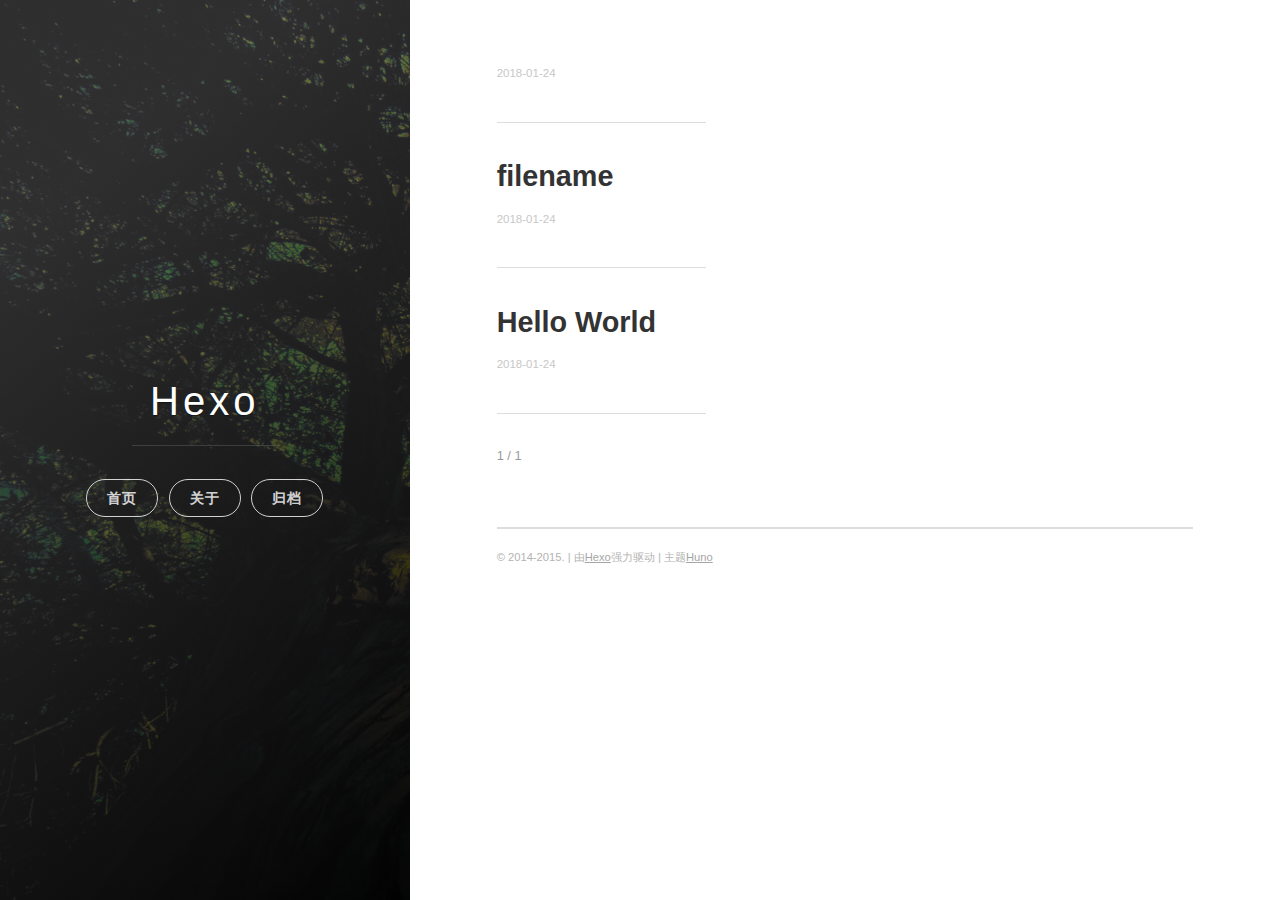
==== commit 0b98ad9c: "Site updated: 2018-01-24 15:09:18" ====
--- a/archives/index.html
+++ b/archives/index.html
@@ -1,624 +1,255 @@
 <!DOCTYPE html>
-
-
-
-  
-
-
-<html class="theme-next muse use-motion" lang="">
+<html>
 <head>
-  <meta charset="UTF-8"/>
-<meta http-equiv="X-UA-Compatible" content="IE=edge" />
-<meta name="viewport" content="width=device-width, initial-scale=1, maximum-scale=1"/>
-<meta name="theme-color" content="#222">
-
-
-
-
-
-
-
-
-
-<meta http-equiv="Cache-Control" content="no-transform" />
-<meta http-equiv="Cache-Control" content="no-siteapp" />
-
-
-
-
-
-
-
-
-
-
-
-
-
-
-
-
-  
-  
-  <link href="/lib/fancybox/source/jquery.fancybox.css?v=2.1.5" rel="stylesheet" type="text/css" />
-
-
-
-
-
-
-
-<link href="/lib/font-awesome/css/font-awesome.min.css?v=4.6.2" rel="stylesheet" type="text/css" />
-
-<link href="/css/main.css?v=5.1.4" rel="stylesheet" type="text/css" />
-
-
-  <link rel="apple-touch-icon" sizes="180x180" href="/images/apple-touch-icon-next.png?v=5.1.4">
-
-
-  <link rel="icon" type="image/png" sizes="32x32" href="/images/favicon-32x32-next.png?v=5.1.4">
-
-
-  <link rel="icon" type="image/png" sizes="16x16" href="/images/favicon-16x16-next.png?v=5.1.4">
-
-
-  <link rel="mask-icon" href="/images/logo.svg?v=5.1.4" color="#222">
-
-
-
-
-
-  <meta name="keywords" content="Hexo, NexT" />
-
-
-
-
-
-
-
-
-
-
-<meta property="og:type" content="website">
-<meta property="og:title" content="Hexo">
+    <meta charset="utf-8">
+    <meta http-equiv="X-UA-Compatible" content="chrome=1">
+
+    
+
+    <title>
+      所有文章 
+    </title>
+
+    <meta name="viewport" content="width=device-width, initial-scale=1, maximum-scale=1, user-scalable=no">
+    
+      <meta name="author" content="John Doe">
+    
+    
+
+    <meta property="og:type" content="website">
+<meta property="og:title" content="所有文章">
 <meta property="og:url" content="http://yoursite.com/archives/index.html">
 <meta property="og:site_name" content="Hexo">
 <meta name="twitter:card" content="summary">
-<meta name="twitter:title" content="Hexo">
-
-
-
-<script type="text/javascript" id="hexo.configurations">
-  var NexT = window.NexT || {};
-  var CONFIG = {
-    root: '/',
-    scheme: 'Muse',
-    version: '5.1.4',
-    sidebar: {"position":"left","display":"post","offset":12,"b2t":false,"scrollpercent":false,"onmobile":false},
-    fancybox: true,
-    tabs: true,
-    motion: {"enable":true,"async":false,"transition":{"post_block":"fadeIn","post_header":"slideDownIn","post_body":"slideDownIn","coll_header":"slideLeftIn","sidebar":"slideUpIn"}},
-    duoshuo: {
-      userId: '0',
-      author: 'Author'
-    },
-    algolia: {
-      applicationID: '',
-      apiKey: '',
-      indexName: '',
-      hits: {"per_page":10},
-      labels: {"input_placeholder":"Search for Posts","hits_empty":"We didn't find any results for the search: ${query}","hits_stats":"${hits} results found in ${time} ms"}
-    }
-  };
-</script>
-
-
-
-  <link rel="canonical" href="http://yoursite.com/archives/"/>
-
-
-
-
-
-  <title>Archiv | Hexo</title>
+<meta name="twitter:title" content="所有文章">
+    
+    
+    
+      <link rel="icon" type="image/x-icon" href="/favicon.png">
+    
+    <link rel="stylesheet" href="/css/uno.css">
+    <link rel="stylesheet" href="/css/highlight.css">
+    <link rel="stylesheet" href="/css/archive.css">
+    <link rel="stylesheet" href="/css/china-social-icon.css">
+
+</head>
+<body>
+
+    <span class="mobile btn-mobile-menu">
+        <i class="icon icon-list btn-mobile-menu__icon"></i>
+        <i class="icon icon-x-circle btn-mobile-close__icon hidden"></i>
+    </span>
+
+    
+
+<header class="panel-cover panel-cover--collapsed">
+
+
+  <div class="panel-main">
+
   
-
-
-
-
-
-
-
-
-</head>
-
-<body itemscope itemtype="http://schema.org/WebPage" lang="">
-
-  
-  
-    
-  
-
-  <div class="container sidebar-position-left page-archive">
-    <div class="headband"></div>
-
-    <header id="header" class="header" itemscope itemtype="http://schema.org/WPHeader">
-      <div class="header-inner"><div class="site-brand-wrapper">
-  <div class="site-meta ">
-    
-
-    <div class="custom-logo-site-title">
-      <a href="/"  class="brand" rel="start">
-        <span class="logo-line-before"><i></i></span>
-        <span class="site-title">Hexo</span>
-        <span class="logo-line-after"><i></i></span>
-      </a>
+    <div class="panel-main__inner panel-inverted">
+    <div class="panel-main__content">
+
+        
+
+        <h1 class="panel-cover__title panel-title"><a href="/" title="link to homepage">Hexo</a></h1>
+        <hr class="panel-cover__divider" />
+
+        
+
+        <div class="navigation-wrapper">
+
+          <nav class="cover-navigation cover-navigation--primary">
+            <ul class="navigation">
+
+              
+                
+                <li class="navigation__item"><a href="/#blog" title="" class="blog-button">首页</a></li>
+              
+                
+                <li class="navigation__item"><a href="/about" title="" class="">关于</a></li>
+              
+                
+                <li class="navigation__item"><a href="/archive" title="" class="">归档</a></li>
+              
+
+            </ul>
+          </nav>
+
+          <!-- ----------------------------
+To add a new social icon simply duplicate one of the list items from below
+and change the class in the <i> tag to match the desired social network
+and then add your link to the <a>. Here is a full list of social network
+classes that you can use:
+
+    icon-social-500px
+    icon-social-behance
+    icon-social-delicious
+    icon-social-designer-news
+    icon-social-deviant-art
+    icon-social-digg
+    icon-social-dribbble
+    icon-social-facebook
+    icon-social-flickr
+    icon-social-forrst
+    icon-social-foursquare
+    icon-social-github
+    icon-social-google-plus
+    icon-social-hi5
+    icon-social-instagram
+    icon-social-lastfm
+    icon-social-linkedin
+    icon-social-medium
+    icon-social-myspace
+    icon-social-path
+    icon-social-pinterest
+    icon-social-rdio
+    icon-social-reddit
+    icon-social-skype
+    icon-social-spotify
+    icon-social-stack-overflow
+    icon-social-steam
+    icon-social-stumbleupon
+    icon-social-treehouse
+    icon-social-tumblr
+    icon-social-twitter
+    icon-social-vimeo
+    icon-social-xbox
+    icon-social-yelp
+    icon-social-youtube
+    icon-social-zerply
+    icon-mail
+
+-------------------------------->
+
+<!-- add social info here -->
+
+
+
+        </div>
+
+      </div>
+
     </div>
-      
-        <p class="site-subtitle"></p>
-      
+
+    <div class="panel-cover--overlay"></div>
   </div>
-
-  <div class="site-nav-toggle">
-    <button>
-      <span class="btn-bar"></span>
-      <span class="btn-bar"></span>
-      <span class="btn-bar"></span>
-    </button>
-  </div>
+</header>
+
+    <div class="content-wrapper">
+        <div class="content-wrapper__inner entry">
+            
+
+
+   <!-- do nothing -->
+
+
+<div class="main-post-list">
+    <ol class="post-list">
+    
+    
+    <li>
+
+      <h2 class="post-list__post-title post-title">
+        <a href="/2018/01/24/hello/" title="link to "></a>
+      </h2>
+
+      <div class="post-list__meta">
+
+        <time datetime="2018-01-24" class="post-list__meta--date date">2018-01-24</time> 
+      </div>
+
+      <div class="excerpt">
+        
+      </div>
+
+      <hr class="post-list__divider" />
+    </li>
+    
+    <li>
+
+      <h2 class="post-list__post-title post-title">
+        <a href="/2018/01/24/filename/" title="link to filename">filename</a>
+      </h2>
+
+      <div class="post-list__meta">
+
+        <time datetime="2018-01-24" class="post-list__meta--date date">2018-01-24</time> 
+      </div>
+
+      <div class="excerpt">
+        
+      </div>
+
+      <hr class="post-list__divider" />
+    </li>
+    
+    <li>
+
+      <h2 class="post-list__post-title post-title">
+        <a href="/2018/01/24/hello-world/" title="link to Hello World">Hello World</a>
+      </h2>
+
+      <div class="post-list__meta">
+
+        <time datetime="2018-01-24" class="post-list__meta--date date">2018-01-24</time> 
+      </div>
+
+      <div class="excerpt">
+        
+      </div>
+
+      <hr class="post-list__divider" />
+    </li>
+    
+  </ol>
+
+  <hr class="post-list__divider " />
+
+<nav class="pagination" role="navigation">
+    
+
+    <span class="pagination__page-number"> 1 / 1</span>
+    
+    
+</nav>
+
+
 </div>
-
-<nav class="site-nav">
-  
-
-  
-    <ul id="menu" class="menu">
-      
-        
-        <li class="menu-item menu-item-home">
-          <a href="/" rel="section">
-            
-              <i class="menu-item-icon fa fa-fw fa-home"></i> <br />
-            
-            Startseite
-          </a>
-        </li>
-      
-        
-        <li class="menu-item menu-item-archives">
-          <a href="/archives/" rel="section">
-            
-              <i class="menu-item-icon fa fa-fw fa-archive"></i> <br />
-            
-            Archiv
-          </a>
-        </li>
-      
-
-      
-    </ul>
-  
-
-  
-</nav>
-
-
-
- </div>
-    </header>
-
-    <main id="main" class="main">
-      <div class="main-inner">
-        <div class="content-wrap">
-          <div id="content" class="content">
-            
-
-  
-  
-  
-  <div class="post-block archive">
-    <div id="posts" class="posts-collapse">
-      <span class="archive-move-on"></span>
-
-      <span class="archive-page-counter">
-        
-        
-        
-          
-        
-        Öhm..! Insgesamt 3 Artikel. Bleib dran.
-      </span>
-
-      
-
-        
-        
-        
-
-        
-          
-          <div class="collection-title">
-            <h1 class="archive-year" id="archive-year-2018">2018</h1>
-          </div>
-        
-        
-
-        
-
-  <article class="post post-type-normal" itemscope itemtype="http://schema.org/Article">
-    <header class="post-header">
-
-      <h2 class="post-title">
-        
-            <a class="post-title-link" href="/2018/01/24/hello/" itemprop="url">
-              
-                <span itemprop="name">Unbenannt</span>
-              
-            </a>
-        
-      </h2>
-
-      <div class="post-meta">
-        <time class="post-time" itemprop="dateCreated"
-              datetime="2018-01-24T11:42:37+08:00"
-              content="2018-01-24" >
-          01-24
-        </time>
-      </div>
-
-    </header>
-  </article>
-
-
-
-      
-
-        
-        
-        
-
-        
-        
-
-        
-
-  <article class="post post-type-normal" itemscope itemtype="http://schema.org/Article">
-    <header class="post-header">
-
-      <h2 class="post-title">
-        
-            <a class="post-title-link" href="/2018/01/24/filename/" itemprop="url">
-              
-                <span itemprop="name">filename</span>
-              
-            </a>
-        
-      </h2>
-
-      <div class="post-meta">
-        <time class="post-time" itemprop="dateCreated"
-              datetime="2018-01-24T11:04:12+08:00"
-              content="2018-01-24" >
-          01-24
-        </time>
-      </div>
-
-    </header>
-  </article>
-
-
-
-      
-
-        
-        
-        
-
-        
-        
-
-        
-
-  <article class="post post-type-normal" itemscope itemtype="http://schema.org/Article">
-    <header class="post-header">
-
-      <h2 class="post-title">
-        
-            <a class="post-title-link" href="/2018/01/24/hello-world/" itemprop="url">
-              
-                <span itemprop="name">Hello World</span>
-              
-            </a>
-        
-      </h2>
-
-      <div class="post-meta">
-        <time class="post-time" itemprop="dateCreated"
-              datetime="2018-01-24T10:50:59+08:00"
-              content="2018-01-24" >
-          01-24
-        </time>
-      </div>
-
-    </header>
-  </article>
-
-
-
-      
-
+            <footer class="footer">
+
+    <span class="footer__copyright">&copy; 2014-2015. | 由<a href="https://hexo.io/">Hexo</a>强力驱动 | 主题<a href="https://github.com/someus/huno">Huno</a></span>
+    
+</footer>
+        </div>
     </div>
-  </div>
-  
-  
-  
-
-  
-
-
-
-          </div>
-          
-
-
-          
-
-        </div>
-        
-          
-  
-  <div class="sidebar-toggle">
-    <div class="sidebar-toggle-line-wrap">
-      <span class="sidebar-toggle-line sidebar-toggle-line-first"></span>
-      <span class="sidebar-toggle-line sidebar-toggle-line-middle"></span>
-      <span class="sidebar-toggle-line sidebar-toggle-line-last"></span>
-    </div>
-  </div>
-
-  <aside id="sidebar" class="sidebar">
-    
-    <div class="sidebar-inner">
-
-      
-
-      
-
-      <section class="site-overview-wrap sidebar-panel sidebar-panel-active">
-        <div class="site-overview">
-          <div class="site-author motion-element" itemprop="author" itemscope itemtype="http://schema.org/Person">
-            
-              <p class="site-author-name" itemprop="name">John Doe</p>
-              <p class="site-description motion-element" itemprop="description"></p>
-          </div>
-
-          <nav class="site-state motion-element">
-
-            
-              <div class="site-state-item site-state-posts">
-              
-                <a href="/archives/">
-              
-                  <span class="site-state-item-count">3</span>
-                  <span class="site-state-item-name">Artikel</span>
-                </a>
-              </div>
-            
-
-            
-
-            
-
-          </nav>
-
-          
-
-          
-
-          
-          
-
-          
-          
-
-          
-
-        </div>
-      </section>
-
-      
-
-      
-
-    </div>
-  </aside>
-
-
-        
-      </div>
-    </main>
-
-    <footer id="footer" class="footer">
-      <div class="footer-inner">
-        <div class="copyright">&copy; <span itemprop="copyrightYear">2018</span>
-  <span class="with-love">
-    <i class="fa fa-user"></i>
-  </span>
-  <span class="author" itemprop="copyrightHolder">John Doe</span>
-
-  
-</div>
-
-
-  <div class="powered-by">Erstellt mit  <a class="theme-link" target="_blank" href="https://hexo.io">Hexo</a></div>
-
-
-
-  <span class="post-meta-divider">|</span>
-
-
-
-  <div class="theme-info">Theme &mdash; <a class="theme-link" target="_blank" href="https://github.com/iissnan/hexo-theme-next">NexT.Muse</a> v5.1.4</div>
-
-
-
-
-        
-
-
-
-
-
-
-
-        
-      </div>
-    </footer>
-
-    
-      <div class="back-to-top">
-        <i class="fa fa-arrow-up"></i>
-        
-      </div>
-    
-
-    
-
-  </div>
-
-  
-
-<script type="text/javascript">
-  if (Object.prototype.toString.call(window.Promise) !== '[object Function]') {
-    window.Promise = null;
-  }
-</script>
-
-
-
-
-
-
-
-
-
-  
-
-
-
-
-
-
-
-
-
-
-
-
-  
-  
-    <script type="text/javascript" src="/lib/jquery/index.js?v=2.1.3"></script>
-  
-
-  
-  
-    <script type="text/javascript" src="/lib/fastclick/lib/fastclick.min.js?v=1.0.6"></script>
-  
-
-  
-  
-    <script type="text/javascript" src="/lib/jquery_lazyload/jquery.lazyload.js?v=1.9.7"></script>
-  
-
-  
-  
-    <script type="text/javascript" src="/lib/velocity/velocity.min.js?v=1.2.1"></script>
-  
-
-  
-  
-    <script type="text/javascript" src="/lib/velocity/velocity.ui.min.js?v=1.2.1"></script>
-  
-
-  
-  
-    <script type="text/javascript" src="/lib/fancybox/source/jquery.fancybox.pack.js?v=2.1.5"></script>
-  
-
-
-  
-
-
-  <script type="text/javascript" src="/js/src/utils.js?v=5.1.4"></script>
-
-  <script type="text/javascript" src="/js/src/motion.js?v=5.1.4"></script>
-
-
-
-  
-  
-
-  
-
-  
-
-
-  <script type="text/javascript" src="/js/src/bootstrap.js?v=5.1.4"></script>
-
-
-
-  
-
-
-  
-
-
-
-
-	
-
-
-
-
-
-  
-
-
-
-
-
-  
-
-
-
-
-
-
-
-
-
-
-
-
-  
-
-
-
-
-
-  
-
-  
-
-  
-
-  
-  
-
-  
-
-  
-
-  
+
+    <!-- js files -->
+    <script src="/js/jquery.min.js"></script>
+    <script src="/js/main.js"></script>
+    <script src="/js/scale.fix.js"></script>
+    
+
+    
+
+    <script type="text/javascript" src="//cdn.mathjax.org/mathjax/latest/MathJax.js?config=TeX-AMS-MML_HTMLorMML"></script>
+    <script type="text/javascript"> 
+        $(document).ready(function(){
+            MathJax.Hub.Config({ 
+                tex2jax: {inlineMath: [['[latex]','[/latex]'], ['\\(','\\)']]} 
+            });
+        });
+    </script>
+
+
+    
+    
+    
+    <!--kill ie6 -->
+<!--[if IE 6]>
+  <script src="//letskillie6.googlecode.com/svn/trunk/2/zh_CN.js"></script>
+<![endif]-->
 
 </body>
 </html>
--- a/css/uno.css
+++ b/css/uno.css
@@ -0,0 +1,1703 @@
+/*@import 'http://fonts.googleapis.com/css?family=Raleway:400,700|Roboto+Slab:300,400)';*/
+
+/* http://meyerweb.com/eric/tools/css/reset/
+   v2.0 | 20110126
+   License: none (public domain)
+*/
+@import url(../css/animate.css);
+html, body, div, span, applet, object, iframe, h1, h2, h3, h4, h5, h6, p, blockquote, pre, a, abbr, acronym, address, big, cite, code, del, dfn, em, img, ins, kbd, q, s, samp, small, strike, strong, sub, sup, tt, var, b, u, i, center, dl, dt, dd, ol, ul, li, fieldset, form, label, legend, table, caption, tbody, tfoot, thead, tr, th, td, article, aside, canvas, details, embed, figure, figcaption, footer, header, hgroup, menu, nav, output, ruby, section, summary, time, mark, audio, video {
+  margin: 0;
+  padding: 0;
+  border: 0;
+  font-size: 100%;
+  font: inherit;
+  vertical-align: baseline; }
+
+/* HTML5 display-role reset for older browsers */
+article, aside, details, figcaption, figure, footer, header, hgroup, menu, nav, section {
+  display: block; }
+
+body {
+  line-height: 1; }
+
+ol, ul {
+  list-style: none; }
+
+blockquote, q {
+  quotes: none; }
+
+blockquote:before, blockquote:after {
+  content: '';
+  content: none; }
+
+q:before, q:after {
+  content: '';
+  content: none; }
+
+
+
+body {
+  width: 100%;
+  *zoom: 1; }
+  body:before, body:after {
+    content: "";
+    display: table; }
+  body:after {
+    clear: both; }
+
+/*
+ * Foundation Icons v 3.0
+ * Made by ZURB 2013 http://zurb.com/playground/foundation-icon-fonts-3
+ * MIT License
+ */
+@font-face {
+  font-family: "foundation-icons";
+  src: url("../fonts/foundation-icons/foundation-icons.eot");
+  src: url("../fonts/foundation-icons/foundation-icons.eot?#iefix") format("embedded-opentype"), url("../fonts/foundation-icons/foundation-icons.woff") format("woff"), url("../fonts/foundation-icons/foundation-icons.ttf") format("truetype"), url("../fonts/foundation-icons/foundation-icons.svg#fontcustom") format("svg");
+  font-weight: normal;
+  font-style: normal; }
+.icon:before {
+  font-family: "foundation-icons";
+  font-style: normal;
+  font-weight: normal;
+  font-variant: normal;
+  text-transform: none;
+  line-height: 1;
+  -webkit-font-smoothing: antialiased;
+  display: inline-block;
+  text-decoration: inherit; }
+
+.icon-address-book:before {
+  content: "\f100"; }
+
+.icon-alert:before {
+  content: "\f101"; }
+
+.icon-align-center:before {
+  content: "\f102"; }
+
+.icon-align-justify:before {
+  content: "\f103"; }
+
+.icon-align-left:before {
+  content: "\f104"; }
+
+.icon-align-right:before {
+  content: "\f105"; }
+
+.icon-anchor:before {
+  content: "\f106"; }
+
+.icon-annotate:before {
+  content: "\f107"; }
+
+.icon-archive:before {
+  content: "\f108"; }
+
+.icon-arrow-down:before {
+  content: "\f109"; }
+
+.icon-arrow-left:before {
+  content: "\f10a"; }
+
+.icon-arrow-right:before {
+  content: "\f10b"; }
+
+.icon-arrow-up:before {
+  content: "\f10c"; }
+
+.icon-arrows-compress:before {
+  content: "\f10d"; }
+
+.icon-arrows-expand:before {
+  content: "\f10e"; }
+
+.icon-arrows-in:before {
+  content: "\f10f"; }
+
+.icon-arrows-out:before {
+  content: "\f110"; }
+
+.icon-asl:before {
+  content: "\f111"; }
+
+.icon-asterisk:before {
+  content: "\f112"; }
+
+.icon-at-sign:before {
+  content: "\f113"; }
+
+.icon-background-color:before {
+  content: "\f114"; }
+
+.icon-battery-empty:before {
+  content: "\f115"; }
+
+.icon-battery-full:before {
+  content: "\f116"; }
+
+.icon-battery-half:before {
+  content: "\f117"; }
+
+.icon-bitcoin-circle:before {
+  content: "\f118"; }
+
+.icon-bitcoin:before {
+  content: "\f119"; }
+
+.icon-blind:before {
+  content: "\f11a"; }
+
+.icon-bluetooth:before {
+  content: "\f11b"; }
+
+.icon-bold:before {
+  content: "\f11c"; }
+
+.icon-book-bookmark:before {
+  content: "\f11d"; }
+
+.icon-book:before {
+  content: "\f11e"; }
+
+.icon-bookmark:before {
+  content: "\f11f"; }
+
+.icon-braille:before {
+  content: "\f120"; }
+
+.icon-burst-new:before {
+  content: "\f121"; }
+
+.icon-burst-sale:before {
+  content: "\f122"; }
+
+.icon-burst:before {
+  content: "\f123"; }
+
+.icon-calendar:before {
+  content: "\f124"; }
+
+.icon-camera:before {
+  content: "\f125"; }
+
+.icon-check:before {
+  content: "\f126"; }
+
+.icon-checkbox:before {
+  content: "\f127"; }
+
+.icon-clipboard-notes:before {
+  content: "\f128"; }
+
+.icon-clipboard-pencil:before {
+  content: "\f129"; }
+
+.icon-clipboard:before {
+  content: "\f12a"; }
+
+.icon-clock:before {
+  content: "\f12b"; }
+
+.icon-closed-caption:before {
+  content: "\f12c"; }
+
+.icon-cloud:before {
+  content: "\f12d"; }
+
+.icon-comment-minus:before {
+  content: "\f12e"; }
+
+.icon-comment-quotes:before {
+  content: "\f12f"; }
+
+.icon-comment-video:before {
+  content: "\f130"; }
+
+.icon-comment:before {
+  content: "\f131"; }
+
+.icon-comments:before {
+  content: "\f132"; }
+
+.icon-compass:before {
+  content: "\f133"; }
+
+.icon-contrast:before {
+  content: "\f134"; }
+
+.icon-credit-card:before {
+  content: "\f135"; }
+
+.icon-crop:before {
+  content: "\f136"; }
+
+.icon-crown:before {
+  content: "\f137"; }
+
+.icon-css3:before {
+  content: "\f138"; }
+
+.icon-database:before {
+  content: "\f139"; }
+
+.icon-die-five:before {
+  content: "\f13a"; }
+
+.icon-die-four:before {
+  content: "\f13b"; }
+
+.icon-die-one:before {
+  content: "\f13c"; }
+
+.icon-die-six:before {
+  content: "\f13d"; }
+
+.icon-die-three:before {
+  content: "\f13e"; }
+
+.icon-die-two:before {
+  content: "\f13f"; }
+
+.icon-dislike:before {
+  content: "\f140"; }
+
+.icon-dollar-bill:before {
+  content: "\f141"; }
+
+.icon-dollar:before {
+  content: "\f142"; }
+
+.icon-download:before {
+  content: "\f143"; }
+
+.icon-eject:before {
+  content: "\f144"; }
+
+.icon-elevator:before {
+  content: "\f145"; }
+
+.icon-euro:before {
+  content: "\f146"; }
+
+.icon-eye:before {
+  content: "\f147"; }
+
+.icon-fast-forward:before {
+  content: "\f148"; }
+
+.icon-female-symbol:before {
+  content: "\f149"; }
+
+.icon-female:before {
+  content: "\f14a"; }
+
+.icon-filter:before {
+  content: "\f14b"; }
+
+.icon-first-aid:before {
+  content: "\f14c"; }
+
+.icon-flag:before {
+  content: "\f14d"; }
+
+.icon-folder-add:before {
+  content: "\f14e"; }
+
+.icon-folder-lock:before {
+  content: "\f14f"; }
+
+.icon-folder:before {
+  content: "\f150"; }
+
+.icon-foot:before {
+  content: "\f151"; }
+
+.icon-foundation:before {
+  content: "\f152"; }
+
+.icon-graph-bar:before {
+  content: "\f153"; }
+
+.icon-graph-horizontal:before {
+  content: "\f154"; }
+
+.icon-graph-pie:before {
+  content: "\f155"; }
+
+.icon-graph-trend:before {
+  content: "\f156"; }
+
+.icon-guide-dog:before {
+  content: "\f157"; }
+
+.icon-hearing-aid:before {
+  content: "\f158"; }
+
+.icon-heart:before {
+  content: "\f159"; }
+
+.icon-home:before {
+  content: "\f15a"; }
+
+.icon-html5:before {
+  content: "\f15b"; }
+
+.icon-indent-less:before {
+  content: "\f15c"; }
+
+.icon-indent-more:before {
+  content: "\f15d"; }
+
+.icon-info:before {
+  content: "\f15e"; }
+
+.icon-italic:before {
+  content: "\f15f"; }
+
+.icon-key:before {
+  content: "\f160"; }
+
+.icon-laptop:before {
+  content: "\f161"; }
+
+.icon-layout:before {
+  content: "\f162"; }
+
+.icon-lightbulb:before {
+  content: "\f163"; }
+
+.icon-like:before {
+  content: "\f164"; }
+
+.icon-link:before {
+  content: "\f165"; }
+
+.icon-list-bullet:before {
+  content: "\f166"; }
+
+.icon-list-number:before {
+  content: "\f167"; }
+
+.icon-list-thumbnails:before {
+  content: "\f168"; }
+
+.icon-list:before {
+  content: "\f169"; }
+
+.icon-lock:before {
+  content: "\f16a"; }
+
+.icon-loop:before {
+  content: "\f16b"; }
+
+.icon-magnifying-glass:before {
+  content: "\f16c"; }
+
+.icon-mail:before {
+  content: "\f16d"; }
+
+.icon-male-female:before {
+  content: "\f16e"; }
+
+.icon-male-symbol:before {
+  content: "\f16f"; }
+
+.icon-male:before {
+  content: "\f170"; }
+
+.icon-map:before {
+  content: "\f171"; }
+
+.icon-marker:before {
+  content: "\f172"; }
+
+.icon-megaphone:before {
+  content: "\f173"; }
+
+.icon-microphone:before {
+  content: "\f174"; }
+
+.icon-minus-circle:before {
+  content: "\f175"; }
+
+.icon-minus:before {
+  content: "\f176"; }
+
+.icon-mobile-signal:before {
+  content: "\f177"; }
+
+.icon-mobile:before {
+  content: "\f178"; }
+
+.icon-monitor:before {
+  content: "\f179"; }
+
+.icon-mountains:before {
+  content: "\f17a"; }
+
+.icon-music:before {
+  content: "\f17b"; }
+
+.icon-next:before {
+  content: "\f17c"; }
+
+.icon-no-dogs:before {
+  content: "\f17d"; }
+
+.icon-no-smoking:before {
+  content: "\f17e"; }
+
+.icon-page-add:before {
+  content: "\f17f"; }
+
+.icon-page-copy:before {
+  content: "\f180"; }
+
+.icon-page-csv:before {
+  content: "\f181"; }
+
+.icon-page-delete:before {
+  content: "\f182"; }
+
+.icon-page-doc:before {
+  content: "\f183"; }
+
+.icon-page-edit:before {
+  content: "\f184"; }
+
+.icon-page-export-csv:before {
+  content: "\f185"; }
+
+.icon-page-export-doc:before {
+  content: "\f186"; }
+
+.icon-page-export-pdf:before {
+  content: "\f187"; }
+
+.icon-page-export:before {
+  content: "\f188"; }
+
+.icon-page-filled:before {
+  content: "\f189"; }
+
+.icon-page-multiple:before {
+  content: "\f18a"; }
+
+.icon-page-pdf:before {
+  content: "\f18b"; }
+
+.icon-page-remove:before {
+  content: "\f18c"; }
+
+.icon-page-search:before {
+  content: "\f18d"; }
+
+.icon-page:before {
+  content: "\f18e"; }
+
+.icon-paint-bucket:before {
+  content: "\f18f"; }
+
+.icon-paperclip:before {
+  content: "\f190"; }
+
+.icon-pause:before {
+  content: "\f191"; }
+
+.icon-paw:before {
+  content: "\f192"; }
+
+.icon-paypal:before {
+  content: "\f193"; }
+
+.icon-pencil:before {
+  content: "\f194"; }
+
+.icon-photo:before {
+  content: "\f195"; }
+
+.icon-play-circle:before {
+  content: "\f196"; }
+
+.icon-play-video:before {
+  content: "\f197"; }
+
+.icon-play:before {
+  content: "\f198"; }
+
+.icon-plus:before {
+  content: "\f199"; }
+
+.icon-pound:before {
+  content: "\f19a"; }
+
+.icon-power:before {
+  content: "\f19b"; }
+
+.icon-previous:before {
+  content: "\f19c"; }
+
+.icon-price-tag:before {
+  content: "\f19d"; }
+
+.icon-pricetag-multiple:before {
+  content: "\f19e"; }
+
+.icon-print:before {
+  content: "\f19f"; }
+
+.icon-prohibited:before {
+  content: "\f1a0"; }
+
+.icon-projection-screen:before {
+  content: "\f1a1"; }
+
+.icon-puzzle:before {
+  content: "\f1a2"; }
+
+.icon-quote:before {
+  content: "\f1a3"; }
+
+.icon-record:before {
+  content: "\f1a4"; }
+
+.icon-refresh:before {
+  content: "\f1a5"; }
+
+.icon-results-demographics:before {
+  content: "\f1a6"; }
+
+.icon-results:before {
+  content: "\f1a7"; }
+
+.icon-rewind-ten:before {
+  content: "\f1a8"; }
+
+.icon-rewind:before {
+  content: "\f1a9"; }
+
+.icon-rss:before {
+  content: "\f1aa"; }
+
+.icon-safety-cone:before {
+  content: "\f1ab"; }
+
+.icon-save:before {
+  content: "\f1ac"; }
+
+.icon-share:before {
+  content: "\f1ad"; }
+
+.icon-sheriff-badge:before {
+  content: "\f1ae"; }
+
+.icon-shield:before {
+  content: "\f1af"; }
+
+.icon-shopping-bag:before {
+  content: "\f1b0"; }
+
+.icon-shopping-cart:before {
+  content: "\f1b1"; }
+
+.icon-shuffle:before {
+  content: "\f1b2"; }
+
+.icon-skull:before {
+  content: "\f1b3"; }
+
+.icon-social-500px:before {
+  content: "\f1b4"; }
+
+.icon-social-adobe:before {
+  content: "\f1b5"; }
+
+.icon-social-amazon:before {
+  content: "\f1b6"; }
+
+.icon-social-android:before {
+  content: "\f1b7"; }
+
+.icon-social-apple:before {
+  content: "\f1b8"; }
+
+.icon-social-behance:before {
+  content: "\f1b9"; }
+
+.icon-social-bing:before {
+  content: "\f1ba"; }
+
+.icon-social-blogger:before {
+  content: "\f1bb"; }
+
+.icon-social-delicious:before {
+  content: "\f1bc"; }
+
+.icon-social-designer-news:before {
+  content: "\f1bd"; }
+
+.icon-social-deviant-art:before {
+  content: "\f1be"; }
+
+.icon-social-digg:before {
+  content: "\f1bf"; }
+
+.icon-social-dribbble:before {
+  content: "\f1c0"; }
+
+.icon-social-drive:before {
+  content: "\f1c1"; }
+
+.icon-social-dropbox:before {
+  content: "\f1c2"; }
+
+.icon-social-evernote:before {
+  content: "\f1c3"; }
+
+.icon-social-facebook:before {
+  content: "\f1c4"; }
+
+.icon-social-flickr:before {
+  content: "\f1c5"; }
+
+.icon-social-forrst:before {
+  content: "\f1c6"; }
+
+.icon-social-foursquare:before {
+  content: "\f1c7"; }
+
+.icon-social-game-center:before {
+  content: "\f1c8"; }
+
+.icon-social-github:before {
+  content: "\f1c9"; }
+
+.icon-social-google-plus:before {
+  content: "\f1ca"; }
+
+.icon-social-hacker-news:before {
+  content: "\f1cb"; }
+
+.icon-social-hi5:before {
+  content: "\f1cc"; }
+
+.icon-social-instagram:before {
+  content: "\f1cd"; }
+
+.icon-social-joomla:before {
+  content: "\f1ce"; }
+
+.icon-social-lastfm:before {
+  content: "\f1cf"; }
+
+.icon-social-linkedin:before {
+  content: "\f1d0"; }
+
+.icon-social-medium:before {
+  content: "\f1d1"; }
+
+.icon-social-myspace:before {
+  content: "\f1d2"; }
+
+.icon-social-orkut:before {
+  content: "\f1d3"; }
+
+.icon-social-path:before {
+  content: "\f1d4"; }
+
+.icon-social-picasa:before {
+  content: "\f1d5"; }
+
+.icon-social-pinterest:before {
+  content: "\f1d6"; }
+
+.icon-social-rdio:before {
+  content: "\f1d7"; }
+
+.icon-social-reddit:before {
+  content: "\f1d8"; }
+
+.icon-social-skillshare:before {
+  content: "\f1d9"; }
+
+.icon-social-skype:before {
+  content: "\f1da"; }
+
+.icon-social-smashing-mag:before {
+  content: "\f1db"; }
+
+.icon-social-snapchat:before {
+  content: "\f1dc"; }
+
+.icon-social-spotify:before {
+  content: "\f1dd"; }
+
+.icon-social-squidoo:before {
+  content: "\f1de"; }
+
+.icon-social-stack-overflow:before {
+  content: "\f1df"; }
+
+.icon-social-steam:before {
+  content: "\f1e0"; }
+
+.icon-social-stumbleupon:before {
+  content: "\f1e1"; }
+
+.icon-social-treehouse:before {
+  content: "\f1e2"; }
+
+.icon-social-tumblr:before {
+  content: "\f1e3"; }
+
+.icon-social-twitter:before {
+  content: "\f1e4"; }
+
+.icon-social-vimeo:before {
+  content: "\f1e5"; }
+
+.icon-social-windows:before {
+  content: "\f1e6"; }
+
+.icon-social-xbox:before {
+  content: "\f1e7"; }
+
+.icon-social-yahoo:before {
+  content: "\f1e8"; }
+
+.icon-social-yelp:before {
+  content: "\f1e9"; }
+
+.icon-social-youtube:before {
+  content: "\f1ea"; }
+
+.icon-social-zerply:before {
+  content: "\f1eb"; }
+
+.icon-social-zurb:before {
+  content: "\f1ec"; }
+
+.icon-sound:before {
+  content: "\f1ed"; }
+
+.icon-star:before {
+  content: "\f1ee"; }
+
+.icon-stop:before {
+  content: "\f1ef"; }
+
+.icon-strikethrough:before {
+  content: "\f1f0"; }
+
+.icon-subscript:before {
+  content: "\f1f1"; }
+
+.icon-superscript:before {
+  content: "\f1f2"; }
+
+.icon-tablet-landscape:before {
+  content: "\f1f3"; }
+
+.icon-tablet-portrait:before {
+  content: "\f1f4"; }
+
+.icon-target-two:before {
+  content: "\f1f5"; }
+
+.icon-target:before {
+  content: "\f1f6"; }
+
+.icon-telephone-accessible:before {
+  content: "\f1f7"; }
+
+.icon-telephone:before {
+  content: "\f1f8"; }
+
+.icon-text-color:before {
+  content: "\f1f9"; }
+
+.icon-thumbnails:before {
+  content: "\f1fa"; }
+
+.icon-ticket:before {
+  content: "\f1fb"; }
+
+.icon-torso-business:before {
+  content: "\f1fc"; }
+
+.icon-torso-female:before {
+  content: "\f1fd"; }
+
+.icon-torso:before {
+  content: "\f1fe"; }
+
+.icon-torsos-all-female:before {
+  content: "\f1ff"; }
+
+.icon-torsos-all:before {
+  content: "\f200"; }
+
+.icon-torsos-female-male:before {
+  content: "\f201"; }
+
+.icon-torsos-male-female:before {
+  content: "\f202"; }
+
+.icon-torsos:before {
+  content: "\f203"; }
+
+.icon-trash:before {
+  content: "\f204"; }
+
+.icon-trees:before {
+  content: "\f205"; }
+
+.icon-trophy:before {
+  content: "\f206"; }
+
+.icon-underline:before {
+  content: "\f207"; }
+
+.icon-universal-access:before {
+  content: "\f208"; }
+
+.icon-unlink:before {
+  content: "\f209"; }
+
+.icon-unlock:before {
+  content: "\f20a"; }
+
+.icon-upload-cloud:before {
+  content: "\f20b"; }
+
+.icon-upload:before {
+  content: "\f20c"; }
+
+.icon-usb:before {
+  content: "\f20d"; }
+
+.icon-video:before {
+  content: "\f20e"; }
+
+.icon-volume-none:before {
+  content: "\f20f"; }
+
+.icon-volume-strike:before {
+  content: "\f210"; }
+
+.icon-volume:before {
+  content: "\f211"; }
+
+.icon-web:before {
+  content: "\f212"; }
+
+.icon-wheelchair:before {
+  content: "\f213"; }
+
+.icon-widget:before {
+  content: "\f214"; }
+
+.icon-wrench:before {
+  content: "\f215"; }
+
+.icon-x-circle:before {
+  content: "\f216"; }
+
+.icon-x:before {
+  content: "\f217"; }
+
+.icon-yen:before {
+  content: "\f218"; }
+
+.icon-zoom-in:before {
+  content: "\f219"; }
+
+.icon-zoom-out:before {
+  content: "\f21a"; }
+
+html, body {
+  height: 100%; }
+
+html {
+  height: 100%;
+  max-height: 100%; }
+
+body {
+  /*font-family: "Raleway", sans-serif;*/
+  font-family:  "Raleway",Verdana,sans-serif,宋体, serif, "Droid Serif", Helvetica Neue, Helvetica, Arial;
+  font-size: 1em;
+  color: #666666; }
+
+::selection {
+  background: #fae3df; }
+
+::-moz-selection {
+  background: #fae3df; }
+
+a {
+  text-decoration: none;
+  color: #006699; }
+  a:hover {
+    color: green;
+    -o-transition: .5s;
+    -ms-transition: .5s;
+    -moz-transition: .5s;
+    -webkit-transition: .5s; }
+
+h1,
+h2,
+h3,
+h4,
+h5,
+h5 {
+  margin-top: .8em;
+  margin-bottom: .4em;
+  /*font-family: "Roboto Slab", serif;*/
+  font-family: "Raleway",Verdana,sans-serif,宋体, serif, "Droid Serif", Helvetica Neue, Helvetica, Arial;
+  font-weight: lighter;
+  color: #333333;
+  -webkit-font-smoothing: antialiased; }
+
+h1 {
+  margin-top: 0;
+  font-size: 3.2em;
+  line-height: 1.2em;
+  letter-spacing: .05em; }
+
+h2 {
+  font-size: 2.2em; }
+
+h3 {
+  font-size: 1.8em; }
+
+h4 {
+  font-size: 1.4em; }
+
+h4 {
+  font-size: 1.2em; }
+
+h5 {
+  font-size: 1em; }
+
+p {
+  margin-bottom: 1.3em;
+  line-height: 1.7em; }
+
+strong {
+  font-weight: bold; }
+
+em {
+  font-style: italic; }
+
+blockquote {
+  margin: 1em 0;
+  padding: 1em 0;
+  background: #f8f8f8;
+  border: 1px solid #eeeeee;
+  border-radius: 3px;
+  /*font-family: "Roboto Slab", serif;*/
+  font-family:  "Raleway",Verdana,sans-serif,宋体, serif, "Droid Serif", Helvetica Neue, Helvetica, Arial;
+  font-weight: lighter;
+  font-style: italic;
+  font-size: 1.0em;
+  /*text-align: center;*/ }
+  blockquote p:last-child {
+    margin-bottom: 0; }
+
+ol, ul {
+  margin: 0 0 1.3em 2.5em; }
+  ol li, ul li {
+    margin: 0 0 .2em 0;
+    line-height: 1.6em; }
+  ol ol, ol ul, ul ol, ul ul {
+    margin: .1em 0 .2em 2em; }
+
+ol {
+  list-style-type: decimal; }
+
+ul {
+  list-style-type: disc; }
+
+code {
+  padding: 2px 4px;
+  background-color: #f8f8f8;
+  color: #d14;
+  border: none;
+  word-wrap: break-word;
+  border-radius: 3px;
+  font-family: Consolas, Menlo, Monaco, Lucida Console, Liberation Mono, DejaVu Sans Mono, Bitstream Vera Sans Mono, Courier New, monospace, serif;
+  font-size: .85em; }
+
+
+.date,
+.time,
+.author,
+.tags {
+  font-size: .8em;
+  color: #c7c7c7; }
+  .date a,
+  .time a,
+  .author a,
+  .tags a {
+    color: #666666; }
+    .date a:hover,
+    .time a:hover,
+    .author a:hover,
+    .tags a:hover {
+      color: #006699; }
+
+.excerpt {
+  margin: 0;
+  font-size: .9em;
+  color: #999999; }
+
+.intro {
+  font-family: "Roboto Slab", serif;
+  font-size: 1.2em;
+  font-weight: lighter;
+  color: #999999; }
+
+.block-heading {
+  display: inline;
+  float: left;
+  width: 940px;
+  margin: 0 10px;
+  position: relative;
+  bottom: -15px;
+  font-size: .8em;
+  font-weight: bold;
+  text-align: center;
+  text-transform: uppercase;
+  letter-spacing: 1px; }
+
+.label {
+  position: relative;
+  display: inline-block;
+  padding: 8px 18px 9px 18px;
+  background: #006699;
+  border-radius: 3px;
+  text-align: center;
+  color: #FFF; }
+
+.container {
+  position: relative;
+  z-index: 500;
+  width: 940px;
+  margin: 0 auto; }
+
+.content-wrapper {
+  z-index: 800;
+  width: 68%;
+  max-width: 960px;
+  margin-left: 32%; }
+
+.content-wrapper__inner {
+  margin: 0 10%;
+  padding: 50px 0; }
+
+.footer {
+  display: block;
+  padding: 2em 0 0 0;
+  border-top: 2px solid #dddddd;
+  font-size: .7em;
+  color: #b3b3b3; }
+
+.footer__copyright {
+  display: block;
+  margin-bottom: .7em; }
+  .footer__copyright a {
+    color: #a6a6a6;
+    text-decoration: underline; }
+    .footer__copyright a:hover {
+      color: #006699; }
+
+.avatar,
+.logo {
+  border-radius: 50%;
+  border: 3px solid #FFF;
+  box-shadow: 0 0 1px 1px rgba(0, 0, 0, 0.3); }
+
+hr {
+  border: none; }
+
+.section-title__divider {
+  width: 30%;
+  margin: 2.2em 0 2.1em 0;
+  border-top: 1px solid #dddddd; }
+
+.hidden {
+  display: none !important; }
+
+.post-comments {
+  border-top: 1px solid #dddddd;
+  padding: 60px 0; }
+
+.post-meta {
+  margin: 0 0 1.4em 0;
+  color: #c7c7c7; }
+
+.post-meta__date {
+  margin-right: .5em; }
+
+.post-meta__tags {
+  margin-left: .4em; }
+
+.post-meta__author {
+  margin-left: 1.5em; }
+
+.post-meta__avatar {
+  display: inline-block;
+  width: 22px;
+  height: 22px;
+  margin: 0 .3em -.4em 0;
+  border: none;
+  box-shadow: none; }
+
+.post img {
+  max-width: 100%;
+  margin: 0 auto;
+  border-radius: 3px;
+  text-align: center; }
+
+.post hr {
+  display: block;
+  width: 30%;
+  margin: 2em 0;
+  border-top: 1px solid #dddddd; }
+
+.panel {
+  display: table;
+  width: 100%;
+  height: 100%; }
+
+.panel__vertical {
+  display: table-cell;
+  vertical-align: middle; }
+
+.panel-title {
+  margin: 0 0 5px 0;
+  font-size: 2.5em;
+  letter-spacing: 4px;
+  color: #FFF; }
+
+.panel-subtitle {
+  font-family: "Roboto Slab", serif;
+  font-size: 1.2em;
+  font-weight: lighter;
+  letter-spacing: 3px;
+  color: #cccccc;
+  -webkit-font-smoothing: antialiased; }
+
+.panel-cover {
+  display: block;
+  position: fixed;
+  z-index: 900;
+  width: 100%;
+  max-width: none;
+  height: 100%;
+  background: url(../images/background-cover.jpg) top left no-repeat #666666;
+  background-size: cover; }
+
+.panel-cover--collapsed {
+  width: 32%;
+  max-width: 430px; }
+
+.panel-cover--overlay {
+  display: block;
+  position: absolute;
+  z-index: 0;
+  top: 0;
+  right: 0;
+  bottom: 0;
+  left: 0;
+  background-color: rgba(68, 68, 68, 0.2);
+  background-image: -webkit-gradient(linear, left top, left bottom, color-stop(20%, rgba(68, 68, 68, 0.6)), color-stop(100%, rgba(0, 0, 0, 0.9)));
+  background-image: -webkit-linear-gradient(-410deg, rgba(68, 68, 68, 0.6) 20%, rgba(0, 0, 0, 0.9));
+  background-image: linear-gradient(140deg,rgba(68, 68, 68, 0.6) 20%, rgba(0, 0, 0, 0.9)); }
+
+.panel-cover__logo {
+  margin-bottom: .2em; }
+
+.panel-cover__description {
+  margin: 0 30px; }
+
+.panel-cover__divider {
+  width: 50%;
+  margin: 20px auto;
+  border-top: 1px solid rgba(255, 255, 255, 0.14); }
+
+.panel-cover__divider--secondary {
+  width: 15%; }
+
+.panel-main {
+  display: table;
+  width: 100%;
+  height: 100%; }
+
+
+.panel-main__inner {
+  display: table-cell;
+  vertical-align: middle;
+  position: relative;
+  z-index: 800;
+  padding: 0 60px; }
+
+.panel-main__content {
+  max-width: 620px;
+  margin: 0 auto; }
+
+.panel-main__content--fixed {
+  width: 480px;
+  transition: width 1s;
+  -webkit-transition: width 1s;
+  /* Safari */ }
+
+.panel-inverted {
+  font-weight: 100;
+  text-align: center;
+  color: #FFF;
+  text-shadow: 0 1px 1px rgba(0, 0, 0, 0.4); }
+  .panel-inverted a {
+    color: #FFF; }
+
+.cover-navigation {
+  margin-top: 10px; }
+
+.cover-navigation--social {
+  margin-left: 30px; }
+
+.cover-green {
+  background-color: rgba(21, 111, 120, 0.6);
+  background-image: -webkit-gradient(linear, left top, left bottom, color-stop(20%, rgba(21, 111, 120, 0.6)), color-stop(100%, rgba(6, 31, 33, 0.8)));
+  background-image: -webkit-linear-gradient(-410deg, rgba(21, 111, 120, 0.6) 20%, rgba(6, 31, 33, 0.8));
+  background-image: linear-gradient(140deg,rgba(21, 111, 120, 0.6) 20%, rgba(6, 31, 33, 0.8)); }
+
+.cover-purple {
+  background-color: rgba(73, 50, 82, 0.6);
+  background-image: -webkit-gradient(linear, left top, left bottom, color-stop(20%, rgba(73, 50, 82, 0.6)), color-stop(100%, rgba(17, 11, 19, 0.8)));
+  background-image: -webkit-linear-gradient(-410deg, rgba(73, 50, 82, 0.6) 20%, rgba(17, 11, 19, 0.8));
+  background-image: linear-gradient(140deg,rgba(73, 50, 82, 0.6) 20%, rgba(17, 11, 19, 0.8)); }
+
+.cover-red {
+  background-color: rgba(119, 31, 18, 0.6);
+  background-image: -webkit-gradient(linear, left top, left bottom, color-stop(20%, rgba(119, 31, 18, 0.6)), color-stop(100%, rgba(30, 8, 5, 0.8)));
+  background-image: -webkit-linear-gradient(-410deg, rgba(119, 31, 18, 0.6) 20%, rgba(30, 8, 5, 0.8));
+  background-image: linear-gradient(140deg,rgba(119, 31, 18, 0.6) 20%, rgba(30, 8, 5, 0.8)); }
+
+.cover-slate {
+  background-color: rgba(61, 66, 96, 0.6);
+  background-image: -webkit-gradient(linear, left top, left bottom, color-stop(20%, rgba(61, 66, 96, 0.6)), color-stop(100%, rgba(21, 23, 34, 0.8)));
+  background-image: -webkit-linear-gradient(-410deg, rgba(61, 66, 96, 0.6) 20%, rgba(21, 23, 34, 0.8));
+  background-image: linear-gradient(140deg,rgba(61, 66, 96, 0.6) 20%, rgba(21, 23, 34, 0.8)); }
+
+.cover-disabled {
+  background: none; }
+
+.btn, .navigation__item a {
+  padding: 10px 20px;
+  border: 1px solid #006699;
+  border-radius: 20px;
+  font-size: .9em;
+  font-weight: bold;
+  letter-spacing: 1px;
+  text-shadow: none;
+  color: #006699;
+  -webkit-font-smoothing: antialiased; }
+  .btn:hover, .navigation__item a:hover {
+    color: #006699;
+    border-color: #006699; }
+
+.btn-secondary {
+  border-color: #5ba4e5;
+  color: #5ba4e5; }
+  .btn-secondary:hover {
+    color: #217fd2;
+    border-color: #217fd2; }
+
+.btn-tertiary {
+  border-color: #999999;
+  color: #999999; }
+  .btn-tertiary:hover {
+    color: #737373;
+    border-color: #737373; }
+
+.btn-large {
+  padding: 10px 24px;
+  font-size: 1.1em; }
+
+.btn-small {
+  padding: 8px 12px;
+  font-size: .7em; }
+
+.btn-mobile-menu {
+  display: none;
+  position: fixed;
+  z-index: 9999;
+  top: 0;
+  right: 0;
+  left: 0;
+  width: 100%;
+  height: 42px;
+  background: rgba(13, 71, 77, 0.98);
+  border-bottom: 1px solid rgba(255, 255, 255, 0.1);
+  text-align: center; }
+
+.btn-mobile-menu__icon,
+.btn-mobile-close__icon {
+  position: relative;
+  top: 3px;
+  font-size: 36px;
+  color: #FFF; }
+
+nav {
+  display: inline-block;
+  position: relative; }
+
+.navigation {
+  display: inline-block;
+  float: left;
+  position: relative;
+  margin: 0;
+  list-style-type: none; }
+
+.navigation__item {
+  display: inline-block;
+  margin: 3px 3px;
+  line-height: 1em; }
+  .navigation__item a {
+    display: block;
+    position: relative;
+    border-color: #FFF;
+    color: #FFF;
+    opacity: .8; }
+    .navigation__item a:hover {
+      color: #FFF;
+      border-color: #FFF;
+      opacity: 1; }
+
+.navigation--social {
+  margin-left: 0em; }
+  .navigation--social a {
+    padding: 6px 8px 6px 9px; }
+    .navigation--social a .label {
+      display: none; }
+    .navigation--social a .icon {
+      display: block;
+      font-size: 1.7em; }
+
+.pagination {
+  display: block;
+  margin: 0 0 4em 0; }
+
+.pagination__page-number {
+  margin: 0;
+  font-size: .8em;
+  color: #999999; }
+
+.pagination__newer {
+  margin-right: 1em; }
+
+.pagination__older {
+  margin-left: 1em; }
+
+i {
+  font-family: 'entypo';
+  font-weight: normal;
+  font-style: normal;
+  font-size: 18px; }
+
+.icon-social {
+  font-family: 'entypo-social';
+  font-size: 22px;
+  display: block;
+  position: relative; }
+
+.post-list {
+  margin: 0;
+  padding: 0;
+  list-style-type: none;
+  text-align: left; }
+  .post-list li {
+    margin: 0 0 2.2em 0; }
+    .post-list li:last-child hr {
+      display: none; }
+
+.post-list__post-title {
+  margin-top: 0;
+  margin-bottom: .2em;
+  font-size: 1.8em;
+  -webkit-font-smoothing: antialiased;
+  font-weight: bold;
+  line-height: 1.3em; }
+  .post-list__post-title a {
+    color: #333333; }
+    .post-list__post-title a:hover {
+      color: #006699; }
+
+.post-list__meta {
+  display: block;
+  margin: .7em 0 0 0;
+  font-size: .9em;
+  color: #c7c7c7; }
+
+.post-list__meta--date {
+  margin-right: .5em;
+  color: #c7c7c7; }
+
+.post-list__meta--tags {
+  margin-left: .5em; }
+
+.post-list__divider {
+  width: 30%;
+  margin: 2.2em 0 2.1em 0;
+  border-top: 1px solid #dddddd; }
+
+*:focus {
+  outline: none; }
+
+input[type="text"],
+input[type="password"],
+input[type="datetime"],
+input[type="datetime-local"],
+input[type="date"],
+input[type="month"],
+input[type="time"],
+input[type="week"],
+input[type="number"],
+input[type="email"],
+input[type="url"],
+input[type="search"],
+input[type="tel"] {
+  width: 240px;
+  padding: 1em 1em;
+  background: #FFF;
+  border: 1px solid #dddddd;
+  border-radius: 3px;
+  font-size: .9em;
+  color: #666666; }
+  input[type="text"]:focus,
+  input[type="password"]:focus,
+  input[type="datetime"]:focus,
+  input[type="datetime-local"]:focus,
+  input[type="date"]:focus,
+  input[type="month"]:focus,
+  input[type="time"]:focus,
+  input[type="week"]:focus,
+  input[type="number"]:focus,
+  input[type="email"]:focus,
+  input[type="url"]:focus,
+  input[type="search"]:focus,
+  input[type="tel"]:focus {
+    border-color: #5ba4e5; }
+  input[type="text"]::-webkit-input-placeholder,
+  input[type="password"]::-webkit-input-placeholder,
+  input[type="datetime"]::-webkit-input-placeholder,
+  input[type="datetime-local"]::-webkit-input-placeholder,
+  input[type="date"]::-webkit-input-placeholder,
+  input[type="month"]::-webkit-input-placeholder,
+  input[type="time"]::-webkit-input-placeholder,
+  input[type="week"]::-webkit-input-placeholder,
+  input[type="number"]::-webkit-input-placeholder,
+  input[type="email"]::-webkit-input-placeholder,
+  input[type="url"]::-webkit-input-placeholder,
+  input[type="search"]::-webkit-input-placeholder,
+  input[type="tel"]::-webkit-input-placeholder {
+    color: #cccccc; }
+  input[type="text"]:-moz-placeholder,
+  input[type="password"]:-moz-placeholder,
+  input[type="datetime"]:-moz-placeholder,
+  input[type="datetime-local"]:-moz-placeholder,
+  input[type="date"]:-moz-placeholder,
+  input[type="month"]:-moz-placeholder,
+  input[type="time"]:-moz-placeholder,
+  input[type="week"]:-moz-placeholder,
+  input[type="number"]:-moz-placeholder,
+  input[type="email"]:-moz-placeholder,
+  input[type="url"]:-moz-placeholder,
+  input[type="search"]:-moz-placeholder,
+  input[type="tel"]:-moz-placeholder {
+    color: #cccccc; }
+  input[type="text"]::-moz-placeholder,
+  input[type="password"]::-moz-placeholder,
+  input[type="datetime"]::-moz-placeholder,
+  input[type="datetime-local"]::-moz-placeholder,
+  input[type="date"]::-moz-placeholder,
+  input[type="month"]::-moz-placeholder,
+  input[type="time"]::-moz-placeholder,
+  input[type="week"]::-moz-placeholder,
+  input[type="number"]::-moz-placeholder,
+  input[type="email"]::-moz-placeholder,
+  input[type="url"]::-moz-placeholder,
+  input[type="search"]::-moz-placeholder,
+  input[type="tel"]::-moz-placeholder {
+    color: #cccccc; }
+  input[type="text"]:-ms-input-placeholder,
+  input[type="password"]:-ms-input-placeholder,
+  input[type="datetime"]:-ms-input-placeholder,
+  input[type="datetime-local"]:-ms-input-placeholder,
+  input[type="date"]:-ms-input-placeholder,
+  input[type="month"]:-ms-input-placeholder,
+  input[type="time"]:-ms-input-placeholder,
+  input[type="week"]:-ms-input-placeholder,
+  input[type="number"]:-ms-input-placeholder,
+  input[type="email"]:-ms-input-placeholder,
+  input[type="url"]:-ms-input-placeholder,
+  input[type="search"]:-ms-input-placeholder,
+  input[type="tel"]:-ms-input-placeholder {
+    color: #cccccc; }
+
+@media all and (min-width: 1300px) {
+  .content-wrapper {
+    margin-left: 430px; } }
+@media all and (max-width: 1100px) {
+  .panel-cover__logo {
+    width: 70px; }
+
+  .panel-title {
+    font-size: 2em; }
+
+  .panel-subtitle {
+    font-size: 1em; }
+
+  .panel-cover__description {
+    margin: 0 10px;
+    font-size: .9em; }
+
+  .navigation--social {
+    margin-top: 5px;
+    margin-left: 0; } }
+@media all and (max-width: 960px) {
+  .btn-mobile-menu {
+    display: block; }
+
+  .panel-main {
+    display: table;
+    position: relative; }
+
+  .panel-cover--collapsed {
+    width: 100%;
+    max-width: none; }
+
+  .panel-main__inner {
+    display: table-cell;
+    padding: 60px 10%; }
+
+  .panel-cover__description {
+    display: block;
+    max-width: 600px;
+    margin: 0 auto; }
+
+  .panel-cover__divider--secondary {
+    display: none; }
+
+  .panel-cover {
+    width: 100%;
+    height: 100%;
+    background-position: center center; }
+    .panel-cover.panel-cover--collapsed {
+      display: block;
+      position: relative;
+      height: auto;
+      padding: 0;
+      background-position: center center; }
+      .panel-cover.panel-cover--collapsed .panel-main__inner {
+        display: block;
+        padding: 70px 0 30px 0; }
+      .panel-cover.panel-cover--collapsed .panel-cover__logo {
+        width: 60px;
+        border-width: 2px; }
+      .panel-cover.panel-cover--collapsed .panel-cover__description {
+        display: none; }
+      .panel-cover.panel-cover--collapsed .panel-cover__divider {
+        display: none;
+        margin: 1em auto; }
+
+  .navigation-wrapper {
+    display: none;
+    position: fixed;
+    top: 42px;
+    right: 0;
+    left: 0;
+    width: 100%;
+    padding: 20px 0;
+    background: rgba(51, 51, 51, 0.8);
+    border-bottom: 1px solid rgba(255, 255, 255, 0.15); }
+    .navigation-wrapper.visible {
+      display: block; }
+
+  .cover-navigation {
+    display: block;
+    position: relative;
+    float: left;
+    clear: left;
+    width: 100%; }
+    .cover-navigation .navigation {
+      display: block;
+      width: 100%; }
+      .cover-navigation .navigation li {
+        width: 80%;
+        margin-bottom: .4em; }
+    .cover-navigation.navigation--social {
+      padding-top: 5px; }
+      .cover-navigation.navigation--social .navigation li {
+        display: inline-block;
+        width: 25.8%; }
+
+  .content-wrapper {
+    width: 80%;
+    max-width: none;
+    margin: 0 auto; }
+
+  .content-wrapper__inner {
+    margin-right: 0;
+    margin-left: 0; }
+
+  .navigation__item {
+    width: 100%;
+    margin: 0 0 .4em 0; } }
+@media all and (max-width: 340px) {
+  .panel-main__inner {
+    padding: 0 5%; }
+
+  .panel-title {
+    margin-bottom: .1em;
+    font-size: 1.5em; }
+
+  .panel-subtitle {
+    font-size: .9em; }
+
+  .btn, .navigation__item a {
+    display: block;
+    margin-bottom: .4em; } }
+
+/* add */
+
+table {
+  border-collapse: collapse;
+  width: 100%;
+  margin: 0 0 10px;
+  border-spacing: 0; 
+  border: 1px solid #aaa;
+}
+
+table caption {
+  font-weight: bold;
+  text-align: center;
+}
+
+th {
+  font-weight: bold;
+}
+th, td {
+  border: 1px solid #aaa;
+  padding: 5px 10px;
+  text-align: left;
+}
+
+.highlight table {
+  border: none;
+}
+pre {
+  font-family: 
+}--- a/css/highlight.css
+++ b/css/highlight.css
@@ -0,0 +1,176 @@
+.article-content pre,
+.article-content .highlight,
+.article-content .highlight pre {
+  background: #eee;
+  margin: 0.5em 0;
+  padding: 0.5em 2%;
+  color: #4d4d4c;
+  line-height: 1.2;
+  font-size: 0.8em;
+  -webkit-border-radius: 0.35em;
+  border-radius: 0.35em;
+  word-wrap: break-word;
+}
+@media phone {
+  .article-content pre,
+  .article-content .highlight,
+  .article-content .highlight pre {
+    font-size: 0.9em;
+  }
+}
+.article-content .highlight .gutter pre,
+.article-content .gist .gist-file .gist-data .line-numbers {
+  color: #999;
+  font-size: 0.8em;
+}
+@media phone {
+  .article-content .highlight .gutter pre,
+  .article-content .gist .gist-file .gist-data .line-numbers {
+    font-size: 0.9em;
+    line-height: 1.2;
+  }
+}
+.article-content pre {
+  font-family: Consolas, Menlo, Monaco, Lucida Console, Liberation Mono, DejaVu Sans Mono, Bitstream Vera Sans Mono, Courier New, monospace, serif;
+}
+.article-content .highlight {
+  overflow: auto;
+  font-size: 1em;
+}
+@media phone {
+  .article-content .highlight {
+    font-size: 0.9em;
+  }
+}
+.article-content .highlight pre {
+  border: none;
+  margin: 0;
+  padding: 0;
+}
+.article-content .highlight table {
+  margin: 0;
+  width: auto;
+}
+.article-content .highlight td {
+  border: none;
+  padding: 0;
+}
+.article-content .highlight figcaption {
+  font-size: 0.85em;
+  text-align: left;
+  color: #8e908c;
+  line-height: 1em;
+  padding: 0.5em 0;
+  margin-bottom: 0.5em;
+}
+.article-content .highlight figcaption a {
+  float: right;
+}
+.article-content .highlight .gutter pre {
+  text-align: right;
+  padding-right: 1.5em;
+}
+.article-content .highlight .line {
+  height: 20px;
+}
+.article-content .gist {
+  margin: 0.5em 0;
+  background: #eee;
+  padding: 1em 2%;
+  -webkit-border-radius: 0.35em;
+  border-radius: 0.35em;
+}
+.article-content .gist .gist-file {
+  border: none;
+  font-family: Consolas, Menlo, Monaco, Lucida Console, Liberation Mono, DejaVu Sans Mono, Bitstream Vera Sans Mono, Courier New, monospace, serif;
+  margin: 0;
+}
+.article-content .gist .gist-file .gist-data {
+  background: none;
+  border: none;
+}
+.article-content .gist .gist-file .gist-data .line-numbers {
+  background: none;
+  border: none;
+  padding: 0 1.5em 0 0;
+}
+.article-content .gist .gist-file .gist-data .line-data {
+  padding: 0 !important;
+}
+.article-content .gist .gist-file .highlight {
+  margin: 0;
+  padding: 0;
+  border: none;
+  background: #eee;
+}
+.article-content .gist .gist-file .gist-meta {
+  background: #eee;
+  color: #8e908c;
+  font: 0.85em font-serif;
+  text-shadow: 0 0;
+  padding: 0;
+  margin-top: 1em;
+}
+.article-content .gist .gist-file .gist-meta a {
+  color: color-blue;
+  font-weight: normal;
+}
+.article-content .gist .gist-file .gist-meta a:hover {
+  color: color-theme;
+}
+pre .comment,
+pre .title {
+  color: #8e908c;
+}
+pre .variable,
+pre .attribute,
+pre .tag,
+pre .regexp,
+pre .ruby .constant,
+pre .xml .tag .title,
+pre .xml .pi,
+pre .xml .doctype,
+pre .html .doctype,
+pre .css .id,
+pre .css .class,
+pre .css .pseudo {
+  color: #c82829;
+}
+pre .number,
+pre .preprocessor,
+pre .built_in,
+pre .literal,
+pre .params,
+pre .constant {
+  color: #f5871f;
+}
+pre .class,
+pre .ruby .class .title,
+pre .css .rules .attribute {
+  color: #718c00;
+}
+pre .string,
+pre .value,
+pre .inheritance,
+pre .header,
+pre .ruby .symbol,
+pre .xml .cdata {
+  color: #718c00;
+}
+pre .css .hexcolor {
+  color: #3e999f;
+}
+pre .function,
+pre .python .decorator,
+pre .python .title,
+pre .ruby .function .title,
+pre .ruby .title .keyword,
+pre .perl .sub,
+pre .javascript .title,
+pre .coffeescript .title {
+  color: #4271ae;
+}
+pre .keyword,
+pre .javascript .function {
+  color: #8959a8;
+}
--- a/css/archive.css
+++ b/css/archive.css
@@ -0,0 +1,24 @@
+.archive-meta h3 {
+    line-height: 2.0;
+}
+
+.archive-meta sup {
+    font-size: 10px;
+    -moz-border-radius: 5px; 
+    -webkit-border-radius: 5px; 
+    border-radius: 5px;
+    background: #ddd none repeat scroll 0 0;
+    vertical-align: top;
+}
+
+.archive-meta span {
+    margin-right: 20px;
+}
+
+.archive-meta .archive-list-count::before {
+    content: " (";
+}
+
+.archive-meta .archive-list-count::after {
+    content: ")";
+}--- a/css/china-social-icon.css
+++ b/css/china-social-icon.css
@@ -0,0 +1,148 @@
+@charset "UTF-8";
+
+@font-face {
+  font-family: "china-social";
+  src:url("../fonts/china-social/china-social.eot");
+  src:url("../fonts/china-social/china-social.eot?#iefix") format("embedded-opentype"),
+    url("../fonts/china-social/china-social.woff") format("woff"),
+    url("../fonts/china-social/china-social.ttf") format("truetype"),
+    url("../fonts/china-social/china-social.svg#china-social") format("svg");
+  font-weight: normal;
+  font-style: normal;
+
+}
+
+[data-icon]:before {
+  font-family: "china-social" !important;
+  content: attr(data-icon);
+  font-style: normal !important;
+  font-weight: normal !important;
+  font-variant: normal !important;
+  text-transform: none !important;
+  speak: none;
+  line-height: 1;
+  -webkit-font-smoothing: antialiased;
+  -moz-osx-font-smoothing: grayscale;
+}
+
+[class^="cs-icon-"]:before,
+[class*=" cs-icon-"]:before {
+  font-family: "china-social" !important;
+  font-style: normal !important;
+  font-weight: normal !important;
+  font-variant: normal !important;
+  text-transform: none !important;
+  speak: none;
+  line-height: 1;
+  -webkit-font-smoothing: antialiased;
+  -moz-osx-font-smoothing: grayscale;
+}
+
+.cs-icon-taobao:before {
+  content: "a";
+}
+.cs-icon-weibo:before {
+  content: "b";
+}
+.cs-icon-tt:before {
+  content: "c";
+}
+.cs-icon-qq:before {
+  content: "d";
+}
+.cs-icon-wechat:before {
+  content: "e";
+}
+.cs-icon-baidu:before {
+  content: "f";
+}
+.cs-icon-py:before {
+  content: "g";
+}
+.cs-icon-douban:before {
+  content: "h";
+}
+.cs-icon-renren:before {
+  content: "i";
+}
+.cs-icon-qzone:before {
+  content: "j";
+}
+.cs-icon-kaixin:before {
+  content: "k";
+}
+.cs-icon-mi:before {
+  content: "l";
+}
+.cs-icon-cweibo:before {
+  content: "m";
+}
+.cs-icon-ctaobao:before {
+  content: "n";
+}
+.cs-icon-ctt:before {
+  content: "o";
+}
+.cs-icon-cqq:before {
+  content: "p";
+}
+.cs-icon-cdouban:before {
+  content: "q";
+}
+.cs-icon-cpy:before {
+  content: "r";
+}
+.cs-icon-cbaidu:before {
+  content: "s";
+}
+.cs-icon-cweichat:before {
+  content: "t";
+}
+.cs-icon-cmi:before {
+  content: "u";
+}
+.cs-icon-ckaixin:before {
+  content: "v";
+}
+.cs-icon-cqzone:before {
+  content: "w";
+}
+.cs-icon-crenren:before {
+  content: "x";
+}
+.cs-icon-rtaobao:before {
+  content: "y";
+}
+.cs-icon-rweibo:before {
+  content: "z";
+}
+.cs-icon-rtt:before {
+  content: "A";
+}
+.cs-icon-rqq:before {
+  content: "B";
+}
+.cs-icon-rweichat:before {
+  content: "C";
+}
+.cs-icon-rbaidu:before {
+  content: "D";
+}
+.cs-icon-rpy:before {
+  content: "E";
+}
+.cs-icon-rdouban:before {
+  content: "F";
+}
+.cs-icon-rrenren:before {
+  content: "G";
+}
+.cs-icon-rqzone:before {
+  content: "H";
+}
+.cs-icon-rkaixin:before {
+  content: "I";
+}
+.cs-icon-rmi:before {
+  content: "J";
+}
